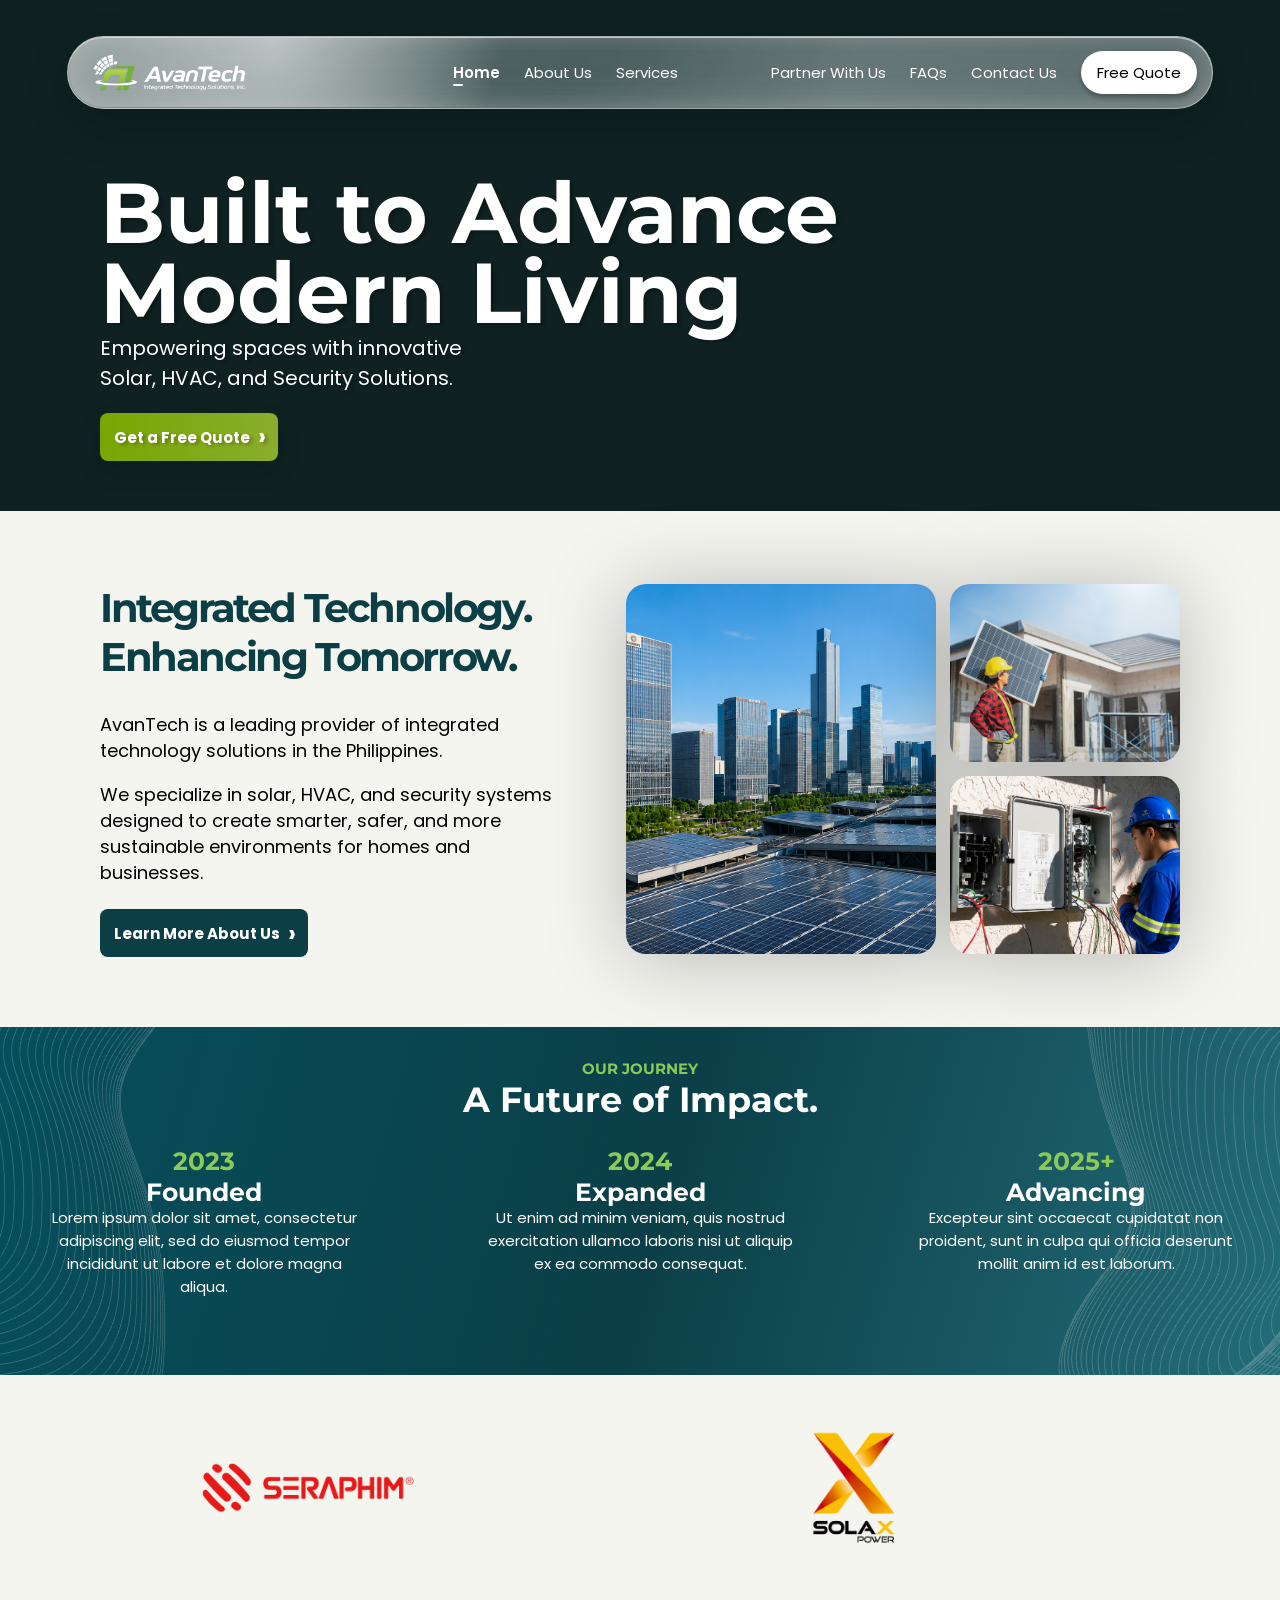
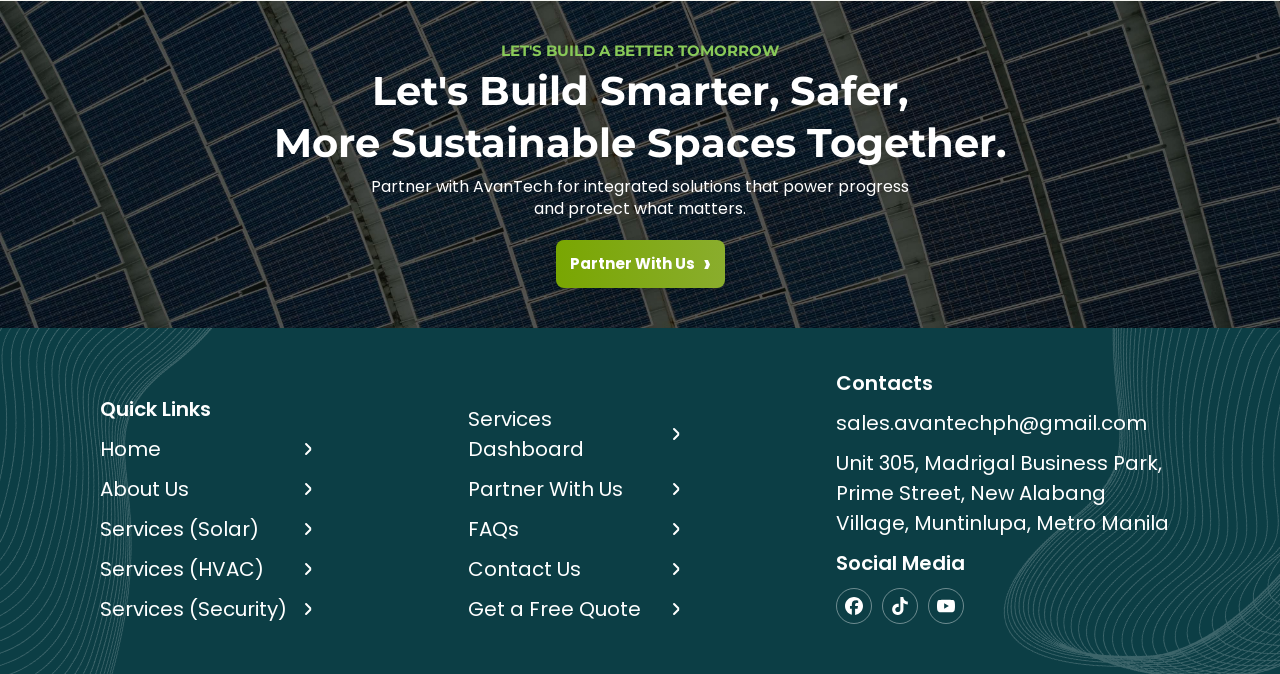
==== index.html @ c04d3a52 "Match Figma styling and add glass navbar" ====
<!doctype html>
<html lang="en">
  <head>
    <meta charset="UTF-8" />
    <meta name="viewport" content="width=device-width, initial-scale=1.0" />
    <title>AvanTech</title>
    <link rel="preconnect" href="https://fonts.googleapis.com" />
    <link rel="preconnect" href="https://fonts.gstatic.com" crossorigin />
    <link
      href="https://fonts.googleapis.com/css2?family=Montserrat:wght@700&family=Poppins:wght@400;600&display=swap"
      rel="stylesheet"
    />
    <link rel="stylesheet" href="styles.css" />
  </head>
  <body>
    <main class="page-shell">
      <section class="hero" id="home">
        <nav class="navbar" aria-label="Primary navigation">
          <a class="brand" href="#home" aria-label="AvanTech home">
            <img src="assets/brand/avantech-horizontal-white.png" alt="AvanTech Integrated Technology Solutions, Inc." />
          </a>
          <input class="nav-toggle" type="checkbox" id="nav-toggle" aria-label="Toggle navigation menu" />
          <label class="hamburger" for="nav-toggle" aria-hidden="true">
            <span></span>
            <span></span>
            <span></span>
          </label>
          <div class="nav-menu" id="primary-menu">
            <div class="nav-links nav-center">
              <a class="active" href="#home">Home</a>
              <a href="about.html">About Us</a>
              <a href="services.html">Services</a>
            </div>
            <div class="nav-links nav-right">
              <a href="partner.html">Partner With Us</a>
              <a href="#faqs">FAQs</a>
              <a href="contact.html">Contact Us</a>
              <a class="contact-pill" href="#quote">Free Quote</a>
            </div>
          </div>
        </nav>

        <div class="hero-content">
          <h1>Built to Advance<br />Modern Living</h1>
          <p>Empowering spaces with innovative<br />Solar, HVAC, and Security Solutions.</p>
          <a class="button" href="#quote">Get a Free Quote <span aria-hidden="true">›</span></a>
        </div>
      </section>

      <section class="about" id="about">
        <div class="about-copy">
          <h2>Integrated Technology.<br />Enhancing Tomorrow.</h2>
          <p>
            AvanTech is a leading provider of integrated technology solutions in the Philippines.
          </p>
          <p>
            We specialize in solar, HVAC, and security systems designed to create smarter, safer,
            and more sustainable environments for homes and businesses.
          </p>
          <a class="button" href="#about">Learn More About Us <span aria-hidden="true">›</span></a>
        </div>

        <div class="photo-grid" aria-label="AvanTech project imagery">
          <div class="photo photo-large"></div>
          <div class="photo photo-office"></div>
          <div class="photo photo-install"></div>
        </div>
      </section>

      <section class="journey" id="services">
        <div class="wave wave-left"></div>
        <div class="wave wave-right"></div>
        <p class="eyebrow">OUR JOURNEY</p>
        <h2>A Future of Impact.</h2>
        <div class="timeline">
          <article>
            <span class="year">2023</span>
            <h3>Founded</h3>
            <p>Lorem ipsum dolor sit amet, consectetur adipiscing elit, sed do eiusmod tempor incididunt ut labore et dolore magna aliqua.</p>
          </article>
          <article>
            <span class="year">2024</span>
            <h3>Expanded</h3>
            <p>Ut enim ad minim veniam, quis nostrud exercitation ullamco laboris nisi ut aliquip ex ea commodo consequat.</p>
          </article>
          <article>
            <span class="year">2025+</span>
            <h3>Advancing</h3>
            <p>Excepteur sint occaecat cupidatat non proident, sunt in culpa qui officia deserunt mollit anim id est laborum.</p>
          </article>
        </div>
      </section>

      <section class="partners" aria-label="Partnered products">
        <div class="partner-track">
          <span><img src="assets/partners/seraphim.png" alt="SERAPHIM" /></span>
          <span><img src="assets/partners/solax.png" alt="SolaX Power" /></span>
          <span><img src="assets/partners/deye.png" alt="Deye" /></span>
          <span><img src="assets/partners/sunova.png" alt="Sunova Solar" /></span>
          <span><img src="assets/partners/solis.png" alt="Solis" /></span>
          <span><img src="assets/partners/sunpro.png" alt="SunPro" /></span>
          <span><img src="assets/partners/huawei.png" alt="Huawei" /></span>
          <span><img src="assets/partners/ja-solar.png" alt="JA Solar" /></span>
          <span><img src="assets/partners/trina.png" alt="Trina Solar" /></span>
          <span><img src="assets/partners/luxpowertek.png" alt="LuxPowerTek" /></span>
          <span><img src="assets/partners/seraphim.png" alt="" /></span>
          <span><img src="assets/partners/solax.png" alt="" /></span>
          <span><img src="assets/partners/deye.png" alt="" /></span>
          <span><img src="assets/partners/sunova.png" alt="" /></span>
          <span><img src="assets/partners/solis.png" alt="" /></span>
          <span><img src="assets/partners/sunpro.png" alt="" /></span>
          <span><img src="assets/partners/huawei.png" alt="" /></span>
          <span><img src="assets/partners/ja-solar.png" alt="" /></span>
          <span><img src="assets/partners/trina.png" alt="" /></span>
          <span><img src="assets/partners/luxpowertek.png" alt="" /></span>
        </div>
      </section>

      <section class="cta" id="partner">
        <p class="eyebrow">LET'S BUILD A BETTER TOMORROW</p>
        <h2>Let's Build Smarter, Safer,<br />More Sustainable Spaces Together.</h2>
        <p>Partner with AvanTech for integrated solutions that power progress and protect what matters.</p>
        <a class="button" href="contact.html">Partner With Us <span aria-hidden="true">›</span></a>
      </section>

      <footer class="footer home-footer" id="contact">
        <div class="footer-wave footer-wave-left"></div>
        <div class="footer-wave footer-wave-right"></div>
        <section class="footer-solutions" aria-label="Complete integrated solutions">
          <h2>Complete Integrated Solutions</h2>
          <div class="footer-solutions-grid">
            <article>
              <h3>Solar Solutions</h3>
              <p>High-performance solar panels, inverters, and systems for residential, commercial, and industrial applications.</p>
              <a href="solar-solutions.html">View More <span aria-hidden="true">›</span></a>
            </article>
            <article>
              <h3>HVAC Solutions</h3>
              <p>Energy-efficient heating, ventilation, and air conditioning systems tailored for comfort, quality, and optimal performance.</p>
              <a href="services.html#hvac">View More <span aria-hidden="true">›</span></a>
            </article>
            <article>
              <h3>Security Solutions</h3>
              <p>Advanced security systems including CCTV, access control, alarm systems, and integrated monitoring solutions.</p>
              <a href="services.html#security">View More <span aria-hidden="true">›</span></a>
            </article>
          </div>
        </section>
        <div class="footer-inner">
          <div>
            <h2>Quick Links</h2>
            <a class="footer-link" href="#home"><span class="footer-link-text">Home</span><span class="footer-arrow" aria-hidden="true"></span></a>
            <a class="footer-link" href="about.html"><span class="footer-link-text">About Us</span><span class="footer-arrow" aria-hidden="true"></span></a>
            <a class="footer-link" href="solar-solutions.html"><span class="footer-link-text">Services (Solar)</span><span class="footer-arrow" aria-hidden="true"></span></a>
            <a class="footer-link" href="services.html#hvac"><span class="footer-link-text">Services (HVAC)</span><span class="footer-arrow" aria-hidden="true"></span></a>
            <a class="footer-link" href="services.html#security"><span class="footer-link-text">Services (Security)</span><span class="footer-arrow" aria-hidden="true"></span></a>
          </div>
          <div>
            <h2 class="sr-only">More Links</h2>
            <a class="footer-link" href="services.html"><span class="footer-link-text">Services Dashboard</span><span class="footer-arrow" aria-hidden="true"></span></a>
            <a class="footer-link" href="partner.html"><span class="footer-link-text">Partner With Us</span><span class="footer-arrow" aria-hidden="true"></span></a>
            <a class="footer-link" href="#faqs"><span class="footer-link-text">FAQs</span><span class="footer-arrow" aria-hidden="true"></span></a>
            <a class="footer-link" href="contact.html"><span class="footer-link-text">Contact Us</span><span class="footer-arrow" aria-hidden="true"></span></a>
            <a class="footer-link" href="#quote"><span class="footer-link-text">Get a Free Quote</span><span class="footer-arrow" aria-hidden="true"></span></a>
          </div>
          <div>
            <h2>Contacts</h2>
            <p class="contact-line">
              <span class="contact-icon mail-icon" aria-hidden="true"></span>
              <span>sales.avantechph@gmail.com</span>
            </p>
            <p class="contact-line">
              <span class="contact-icon location-icon" aria-hidden="true"></span>
              <span>Unit 305, Madrigal Business Park, Prime Street, New Alabang Village, Muntinlupa, Metro Manila</span>
            </p>
            <h3>Social Media</h3>
            <div class="socials" aria-label="Social media links">
              <a class="social facebook" href="#" aria-label="Facebook"></a>
              <a class="social tiktok" href="#" aria-label="TikTok"></a>
              <a class="social youtube" href="#" aria-label="YouTube"></a>
            </div>
          </div>
        </div>
      </footer>
    </main>
  </body>
</html>
---- styles.css ----
:root {
  --paper: #f5f5f0;
  --ink: #020000;
  --teal: #0c3e45;
  --teal-bright: #064f5c;
  --green: #89ca58;
  --button-a: #79a602;
  --button-b: #8aad2d;
  --white: #ffffff;
  --placeholder-light: linear-gradient(135deg, #eef0ea 0%, #d9e1db 48%, #f8f8f4 100%);
  --placeholder-mid: linear-gradient(135deg, #dbe7e2 0%, #b9cec9 48%, #eff2ec 100%);
  --placeholder-dark: linear-gradient(135deg, #0c3e45 0%, #13616b 50%, #e9eee8 100%);
  --hero-image: url("assets/figma-reference/hero-city.png");
  --services-hero-image: url("assets/generated/tech-hero-panels.png");
  --building-image: url("assets/figma-reference/about-solar-city.png");
  --office-image: url("assets/figma-reference/about-installer.png");
  --install-image: url("assets/figma-reference/about-panel-tech.png");
  --cta-image: url("assets/figma-reference/cta-solar-panels.png");
  --solar-image: url("assets/photos/solar/commercial-rooftop-solar.jpg");
  --hvac-image: url("assets/photos/hvac/industrial-rooftop-hvac.jpg");
  --security-image: url("assets/generated/security-control-room.png");
  --inverter-image: url("assets/generated/solar-inverter-wall.png");
  --business-image: url("assets/photos/buildings/blue-business-towers.jpg");
  --support-image: url("assets/generated/smart-building-control.png");
  --contact-hero-image: url("assets/photos/contact/contact-keyboard-wide.jpg");
  --about-hero-image: url("assets/figma-reference/about-hero-solar-field.png");
  --about-who-image: url("assets/figma-reference/about-desk.png");
  --about-mission-image: url("assets/figma-reference/about-mission-tech.png");
  --about-vision-image: url("assets/figma-reference/about-vision-wind.png");
}

* {
  box-sizing: border-box;
}

html {
  scroll-behavior: smooth;
}

body {
  margin: 0;
  background: var(--paper);
  color: var(--ink);
  font-family: "Poppins", sans-serif;
}

a {
  color: inherit;
  text-decoration: none;
}

.page-shell {
  width: 100%;
  max-width: none;
  margin: 0 auto;
  overflow: hidden;
  background: var(--paper);
  border: 0;
}

.hero,
.about-page-hero,
.services-showcase-hero,
.journey,
.legacy-section,
.solutions-section,
.service-process,
.footer {
  width: 100%;
}

.hero {
  position: relative;
  min-height: 511px;
  padding: 173px 40px 50px 100px;
  color: var(--white);
  overflow: hidden;
  background: #173233 var(--hero-image) center / cover;
}

.hero::after {
  content: "";
  position: absolute;
  inset: 0;
  z-index: 0;
  background: rgb(0 0 0 / 0.35);
  pointer-events: none;
}

.navbar {
  position: absolute;
  z-index: 5;
  top: 36px;
  left: clamp(14px, 5.208vw, 75px);
  right: clamp(14px, 5.208vw, 75px);
  height: 73px;
  display: flex;
  align-items: center;
  justify-content: flex-start;
  gap: clamp(24px, 11.667vw, 168px);
  padding: 15px;
  overflow: hidden;
  border: 1px solid rgb(255 255 255 / 0.5);
  border-radius: 54px;
  background:
    linear-gradient(135deg, rgb(255 255 255 / 0.36), rgb(255 255 255 / 0.1) 46%, rgb(255 255 255 / 0.22)),
    rgb(255 255 255 / 0.16);
  box-shadow:
    inset 0 1px 0 rgb(255 255 255 / 0.64),
    inset 0 -16px 28px rgb(255 255 255 / 0.08),
    0 16px 45px rgb(0 0 0 / 0.16);
  backdrop-filter: blur(22px) saturate(1.55);
  -webkit-backdrop-filter: blur(22px) saturate(1.55);
}

.navbar::before,
.navbar::after {
  content: "";
  position: absolute;
  pointer-events: none;
}

.navbar::before {
  inset: 1px;
  border-radius: inherit;
  background:
    radial-gradient(circle at 18% 8%, rgb(255 255 255 / 0.5), transparent 24%),
    linear-gradient(110deg, rgb(255 255 255 / 0.18), transparent 38%, rgb(255 255 255 / 0.14) 68%, transparent);
  mix-blend-mode: screen;
}

.navbar::after {
  inset: 0;
  border-radius: inherit;
  box-shadow:
    inset 10px 0 18px rgb(255 255 255 / 0.12),
    inset -10px 0 18px rgb(255 255 255 / 0.1);
}

.brand {
  position: relative;
  z-index: 1;
  display: inline-flex;
  align-items: center;
  justify-content: flex-end;
  flex: 0 0 auto;
  width: 173px;
  height: 43px;
  overflow: hidden;
}

.brand img {
  display: block;
  width: 173px;
  height: 43px;
  object-fit: cover;
  object-position: center;
}

.nav-menu {
  position: relative;
  z-index: 1;
  display: flex;
  flex: 1 1 auto;
  min-width: 0;
  align-items: center;
  gap: clamp(24px, 11.667vw, 168px);
}

.nav-links {
  display: flex;
  align-items: center;
  gap: 24px;
  font-size: 15px;
  color: var(--white);
}

.nav-center {
  flex: 1 1 0;
  justify-content: center;
  min-width: 0;
}

.nav-right {
  flex: 1 1 0;
  justify-content: flex-end;
  min-width: 0;
}

.nav-links a {
  position: relative;
  line-height: 1;
  white-space: nowrap;
}

.nav-links a:not(.contact-pill) {
  padding-block: 8px;
}

.nav-links .active {
  font-weight: 600;
}

.nav-links .active::after {
  content: "";
  position: absolute;
  left: 0;
  bottom: 2px;
  width: 10px;
  height: 2px;
  border-radius: 999px;
  background: var(--white);
}

.contact-pill {
  display: inline-flex;
  align-items: center;
  justify-content: center;
  min-height: 43px;
  padding: 10px 16px;
  border-radius: 22px;
  background: var(--white);
  color: #020000;
  box-shadow: 0 4px 4px rgb(0 0 0 / 0.25);
}

.nav-toggle,
.hamburger {
  display: none;
}

.hero-content {
  position: relative;
  z-index: 1;
  max-width: 1300px;
  text-shadow: 2.5px 1.7px 3.4px rgb(0 0 0 / 0.25);
}

h1,
h2,
h3,
.year {
  margin: 0;
  font-family: "Montserrat", sans-serif;
  font-weight: 700;
  letter-spacing: 0;
}

.hero h1 {
  max-width: 950px;
  font-family: "Montserrat", sans-serif;
  font-size: 85px;
  font-weight: 700;
  line-height: 0.94;
}

.hero p {
  margin: 0 0 20px;
  font-family: "Poppins", sans-serif;
  font-size: 20px;
  line-height: 1.5;
}

.button {
  display: inline-flex;
  align-items: center;
  justify-content: center;
  gap: 8px;
  min-height: 48px;
  padding: 9px 12px 8px 14px;
  border-radius: 8px;
  background: linear-gradient(90deg, var(--button-a), var(--button-b));
  color: var(--white);
  font-family: "Poppins", sans-serif;
  font-size: 15px;
  font-weight: 700;
  box-shadow: 0 10px 24px rgb(0 0 0 / 0.12);
}

.button span {
  font-size: 24px;
  line-height: 1;
}

.about {
  display: grid;
  grid-template-columns: minmax(400px, 475px) minmax(0, 1fr);
  justify-content: stretch;
  align-items: center;
  gap: clamp(32px, 4vw, 72px);
  padding: 70px 100px;
}

.about-copy {
  padding-top: 3px;
}

.about h2 {
  margin-bottom: 30px;
  color: var(--teal);
  font-family: "Montserrat", sans-serif;
  font-size: 40px;
  letter-spacing: -2.4px;
  line-height: 1.22;
}

.about p {
  max-width: 475px;
  margin: 0 0 18px;
  font-size: 18px;
  line-height: 1.45;
}

.about .button {
  margin-top: 5px;
  background: var(--teal);
  box-shadow: none;
}

.photo-grid {
  display: grid;
  width: 100%;
  max-width: none;
  min-width: 349px;
  height: clamp(370px, 27vw, 500px);
  grid-template-columns: minmax(0, 1.35fr) minmax(0, 1fr);
  grid-template-rows: repeat(2, minmax(0, 1fr));
  gap: 14px;
  justify-self: stretch;
}

.photo {
  position: relative;
  min-width: 0;
  overflow: hidden;
  border-radius: 20px;
  box-shadow: 0 4px 80px rgb(0 0 0 / 0.25);
  background-color: #30524e;
}

.photo::before {
  content: none;
}

.photo::after {
  content: none;
}

.photo span {
  display: none;
}

.photo-large {
  grid-row: 1 / span 2;
  background: var(--building-image) center / cover;
}

.photo-office {
  background: var(--office-image) center / cover;
}

.photo-install {
  background: var(--install-image) center / cover;
}

.journey {
  position: relative;
  min-height: 347px;
  padding: 32px 20px 77px;
  overflow: hidden;
  color: var(--white);
  text-align: center;
  background: linear-gradient(106deg, #064f5c, #0b3f47 51%, #236c78);
}

.wave,
.footer-wave {
  position: absolute;
  width: 520px;
  height: 520px;
  pointer-events: none;
}

.wave {
  width: 560px;
  height: 440px;
  background: url("assets/patterns/wavy-line-large.png") center / contain no-repeat;
  filter: brightness(0) invert(1);
  opacity: 0.2;
}

.footer-wave {
  width: 560px;
  height: 440px;
  background: url("assets/patterns/wavy-line-large.png") center / contain no-repeat;
  filter: brightness(0) invert(1);
  opacity: 0.2;
}

.wave-left {
  left: -305px;
  top: -82px;
  transform: rotate(108deg) scale(1.12);
}

.wave-right {
  right: -285px;
  top: -108px;
  transform: rotate(-72deg) scale(1.18);
}

.eyebrow {
  margin: 0;
  color: var(--green);
  font-family: "Montserrat", sans-serif;
  font-size: 15px;
  font-weight: 700;
}

.journey h2,
.cta h2 {
  font-size: 35px;
  line-height: 1.23;
}

.timeline {
  position: relative;
  z-index: 1;
  display: grid;
  grid-template-columns: repeat(3, minmax(0, 1fr));
  gap: 68px;
  max-width: 1376px;
  margin: 25px auto 0;
  text-align: center;
}

.timeline article {
  position: relative;
  max-width: 320px;
  justify-self: center;
}

.year {
  color: var(--green);
  font-size: 25px;
  line-height: 1.2;
}

.timeline h3 {
  font-size: 25px;
  line-height: 1.2;
}

.timeline p {
  margin: 0;
  font-size: 15px;
  line-height: 1.52;
}

.partners {
  --partner-distance: 5880px;
  height: 226px;
  display: flex;
  align-items: center;
  justify-content: flex-start;
  overflow: hidden;
}

.partner-track {
  display: flex;
  align-items: center;
  gap: 42px;
  padding-left: 56px;
  min-width: max-content;
  animation: slide-partners 28s linear infinite;
}

.partner-track span {
  display: grid;
  width: 504px;
  height: 132px;
  place-items: center;
  overflow: visible;
}

.partner-track img {
  display: block;
  max-width: 100%;
  max-height: 130px;
  object-fit: contain;
  transform: scale(2);
  transform-origin: center;
}

.partner-footer-banner {
  position: relative;
  display: grid;
  grid-template-columns: minmax(0, 1.05fr) minmax(280px, 0.72fr);
  min-height: 198px;
  margin-bottom: 34px;
  padding: 50px 40px 38px 56px;
  overflow: hidden;
  color: var(--white);
  background:
    linear-gradient(180deg, rgb(21 61 69 / 0.72), rgb(15 58 66 / 0.72)),
    linear-gradient(90deg, rgb(117 138 148 / 0.52), rgb(77 96 109 / 0.52) 48%, rgb(40 58 70 / 0.52)),
    radial-gradient(circle at 48% 42%, rgb(255 255 255 / 0.1), transparent 30%),
    linear-gradient(180deg, #5f7681 0%, #3f5562 60%, #24323d 100%);
}

.partner-footer-banner::before {
  content: "";
  position: absolute;
  inset: 0;
  background:
    linear-gradient(180deg, rgb(255 255 255 / 0.06), transparent 28%),
    linear-gradient(0deg, transparent 0 72%, rgb(0 0 0 / 0.08) 72% 100%),
    radial-gradient(circle at 22% 92%, rgb(87 126 71 / 0.2), transparent 16%),
    radial-gradient(circle at 58% 72%, rgb(255 255 255 / 0.08), transparent 18%),
    linear-gradient(180deg, transparent 0 46%, rgb(255 255 255 / 0.05) 46% 47%, transparent 47% 100%);
  pointer-events: none;
}

.partner-footer-banner-copy {
  position: relative;
  z-index: 1;
}

.partner-footer-banner h2 {
  max-width: 430px;
  font-size: 42px;
  line-height: 1.08;
}

.partner-footer-banner p {
  position: relative;
  z-index: 1;
  align-self: start;
  justify-self: end;
  max-width: 375px;
  margin: 0;
  padding-top: 4px;
  color: rgb(255 255 255 / 0.92);
  font-size: 16px;
  line-height: 1.35;
  text-align: left;
}

.partner-footer .footer-inner {
  position: relative;
  z-index: 1;
  align-items: end;
}

@keyframes slide-partners {
  from {
    transform: translateX(0);
  }

  to {
    transform: translateX(calc(-1 * var(--partner-distance)));
  }
}

.cta {
  min-height: 308px;
  display: flex;
  flex-direction: column;
  align-items: center;
  justify-content: center;
  padding: 40px;
  color: var(--white);
  text-align: center;
  background:
    linear-gradient(rgb(0 0 0 / 0.62), rgb(0 0 0 / 0.62)),
    var(--cta-image) center / cover;
}

.cta > * {
  align-self: center;
  width: min(100%, 900px);
  margin-right: auto;
  margin-left: auto;
  text-align: center;
}

.cta .eyebrow {
  width: auto;
}

.cta h2 {
  margin-top: 5px;
  margin-bottom: 0;
  max-width: 850px;
  color: var(--white);
  font-size: 40px;
  line-height: 1.28;
}

.cta p:not(.eyebrow) {
  max-width: 560px;
  margin: 8px 0 20px;
  color: var(--white);
  font-size: 16px;
  line-height: 1.38;
}

.cta .button {
  width: auto;
  min-width: 165px;
  min-height: 48px;
  padding: 9px 14px;
  border-radius: 8px;
  font-size: 15px;
}

.about-page-hero {
  position: relative;
  min-height: 610px;
  padding: 310px 100px 90px;
  overflow: hidden;
  color: var(--white);
  background:
    linear-gradient(rgb(0 0 0 / 0.42), rgb(0 0 0 / 0.42)),
    var(--about-hero-image) center / cover;
}

.about-page-hero::before {
  content: none;
  position: absolute;
  inset: 0;
  background:
    radial-gradient(circle at 78% 28%, rgb(255 255 255 / 0.14), transparent 18%),
    linear-gradient(14deg, transparent 0 42%, rgb(14 62 69 / 0.28) 42% 46%, transparent 46% 100%);
  opacity: 0.9;
}

.about-page-hero-content {
  position: relative;
  z-index: 1;
  text-shadow: 2px 2px 4px rgb(0 0 0 / 0.22);
}

.about-page-hero h1 {
  max-width: 770px;
  font-size: 78px;
  line-height: 0.98;
}

.about-page-hero p {
  max-width: 590px;
  margin: 13px 0 0;
  font-size: 18px;
  line-height: 1.48;
}

.who-section {
  position: relative;
  display: block;
  min-height: 398px;
  padding: 70px 100px 64px;
  overflow: hidden;
  background: var(--paper);
}

.who-copy {
  position: relative;
  z-index: 1;
  max-width: 560px;
}

.who-copy h2,
.mv-copy h2 {
  margin-bottom: 18px;
  color: var(--teal);
  font-size: 40px;
  line-height: 1.15;
}

.who-copy p,
.mv-copy p {
  margin: 0;
  font-size: 15px;
  line-height: 1.5;
}

.about-placeholder {
  width: 100%;
  min-height: 240px;
  overflow: hidden;
  background-position: center;
  background-size: cover;
}

.about-office-placeholder {
  position: absolute;
  inset: 0 0 0 auto;
  width: min(66vw, 990px);
  min-height: 0;
  background:
    linear-gradient(90deg, var(--paper) 0%, rgb(245 245 240 / 0.96) 12%, rgb(245 245 240 / 0) 38%, rgb(245 245 240 / 0) 76%, var(--paper) 100%),
    var(--about-who-image) center right / cover no-repeat;
  pointer-events: none;
}

.mission-image {
  background:
    var(--about-mission-image) center / cover;
}

.vision-image {
  background:
    var(--about-vision-image) center / cover;
}

.legacy-section,
.solutions-section {
  position: relative;
  overflow: hidden;
  color: var(--white);
  background: var(--teal);
}

.legacy-section {
  display: grid;
  min-height: 326px;
  grid-template-columns: minmax(260px, 0.34fr) minmax(0, 1fr);
  gap: 44px;
  padding: 82px 100px 64px;
}

.legacy-section h2 {
  position: relative;
  z-index: 1;
  align-self: start;
  font-size: 33px;
  line-height: 1.22;
}

.legacy-items {
  position: relative;
  z-index: 1;
  display: grid;
  grid-template-columns: repeat(3, minmax(0, 1fr));
  align-items: start;
  gap: 64px;
}

.legacy-items article {
  display: flex;
  min-width: 0;
  flex-direction: column;
  align-items: flex-start;
}

.legacy-mark {
  display: none;
  width: 96px;
  height: 96px;
  margin: 0 auto 25px;
  place-items: center;
  overflow: hidden;
  border-radius: 50%;
  background: #eef0eb;
}

.legacy-mark-hpb {
  position: relative;
  border: 9px solid #f6f6f0;
  background: #8e8d7f;
  box-shadow: inset 0 0 0 8px #d33535;
}

.legacy-mark-hpb::before {
  content: "";
  width: 49px;
  height: 49px;
  border: 10px solid #ffffff;
  border-right-color: transparent;
  border-bottom-color: transparent;
  transform: rotate(-45deg);
}

.legacy-mark-green {
  background: var(--green);
}

.legacy-mark-avantech img {
  width: 94px;
  height: 94px;
  object-fit: cover;
  object-position: left center;
}

.legacy-items span {
  color: var(--green);
  font-family: "Montserrat", sans-serif;
  font-size: 25px;
  font-weight: 700;
  line-height: 1.1;
}

.legacy-items h3 {
  font-size: 24px;
  line-height: 1.1;
}

.legacy-items p,
.solution-cards p {
  margin: 4px 0 0;
  font-size: 15px;
  line-height: 1.42;
}

/* Services page */
.services-hero {
  position: relative;
  min-height: 620px;
  overflow: hidden;
  padding: 215px 100px 80px;
  color: var(--white);
  background:
    linear-gradient(90deg, rgb(3 35 40 / 0.94), rgb(5 63 71 / 0.76) 54%, rgb(91 139 75 / 0.42)),
    var(--services-hero-image) center / cover;
}

.services-hero::after {
  content: "";
  position: absolute;
  right: -150px;
  bottom: -280px;
  width: 650px;
  height: 650px;
  border: 1px solid rgb(255 255 255 / 0.12);
  border-radius: 50%;
  box-shadow: 0 0 0 70px rgb(255 255 255 / 0.035), 0 0 0 140px rgb(255 255 255 / 0.025);
}

.services-hero-content {
  position: relative;
  z-index: 1;
  max-width: 930px;
}

.services-hero h1 {
  margin-top: 8px;
  font-size: clamp(58px, 6vw, 86px);
  line-height: 0.98;
}

.services-hero-content > p:not(.eyebrow) {
  max-width: 620px;
  margin: 22px 0 26px;
  font-size: 19px;
  line-height: 1.55;
}

.services-intro {
  display: grid;
  grid-template-columns: 190px minmax(320px, 1fr) minmax(320px, 0.9fr);
  gap: 42px;
  align-items: start;
  padding: 84px 100px;
}

.services-intro h2 {
  color: var(--teal);
  font-size: 44px;
  line-height: 1.1;
}

.services-intro > p:last-child {
  margin: 4px 0 0;
  font-size: 17px;
  line-height: 1.65;
}

.service-detail {
  display: grid;
  grid-template-columns: minmax(0, 1.05fr) minmax(420px, 0.95fr);
  min-height: 610px;
  background: #fff;
}

.service-detail-reverse .service-media {
  order: 2;
}

.service-detail-reverse .service-copy {
  order: 1;
  background: #eef2eb;
}

.service-media {
  position: relative;
  display: grid;
  min-height: 610px;
  place-items: center;
  overflow: hidden;
  background:
    linear-gradient(135deg, rgb(12 62 69 / 0.44), rgb(6 79 92 / 0.12)),
    var(--solar-image) center / cover;
}

.service-media::after {
  content: "";
  position: absolute;
  inset: 24px;
  border: 1px solid rgb(255 255 255 / 0.24);
  border-radius: 24px;
}

.service-media span {
  display: none;
}

.service-media-hvac {
  background:
    linear-gradient(135deg, rgb(15 49 54 / 0.44), rgb(97 128 120 / 0.12)),
    var(--hvac-image) center / cover;
}

.service-media-security {
  background:
    linear-gradient(135deg, rgb(6 45 53 / 0.52), rgb(93 135 68 / 0.18)),
    var(--security-image) center / cover;
}

.service-copy {
  position: relative;
  display: flex;
  flex-direction: column;
  justify-content: center;
  padding: 74px clamp(48px, 6.9vw, 100px);
  background: var(--paper);
}

.service-number {
  position: absolute;
  top: 42px;
  right: 55px;
  color: rgb(12 62 69 / 0.08);
  font-family: "Montserrat", sans-serif;
  font-size: 104px;
  font-weight: 700;
  line-height: 1;
}

.service-copy h2 {
  margin: 6px 0 18px;
  color: var(--teal);
  font-size: 46px;
  line-height: 1.08;
}

.service-copy > p:not(.eyebrow) {
  margin: 0;
  font-size: 16px;
  line-height: 1.62;
}

.service-features {
  display: grid;
  gap: 10px;
  margin: 24px 0 30px;
  padding: 0;
  list-style: none;
}

.service-features li {
  position: relative;
  padding-left: 25px;
  font-size: 15px;
  line-height: 1.45;
}

.service-features li::before {
  content: "";
  position: absolute;
  top: 7px;
  left: 0;
  width: 10px;
  height: 10px;
  border-radius: 50%;
  background: var(--green);
  box-shadow: 0 0 0 4px rgb(137 202 88 / 0.18);
}

.service-copy .button {
  align-self: flex-start;
}

.service-process {
  position: relative;
  overflow: hidden;
  padding: 72px 100px 84px;
  color: var(--white);
  text-align: center;
  background: var(--teal);
}

.service-process h2,
.services-cta h2 {
  position: relative;
  z-index: 1;
  margin: 5px 0 40px;
  font-size: 40px;
  line-height: 1.16;
}

.process-grid {
  position: relative;
  z-index: 1;
  display: grid;
  grid-template-columns: repeat(4, minmax(0, 1fr));
  gap: 28px;
  max-width: 1240px;
  margin: 0 auto;
}

.process-grid article {
  min-height: 210px;
  padding: 30px 24px;
  border: 1px solid rgb(255 255 255 / 0.17);
  border-radius: 20px;
  background: rgb(255 255 255 / 0.06);
  backdrop-filter: blur(10px);
}

.process-grid span {
  color: var(--green);
  font-family: "Montserrat", sans-serif;
  font-size: 18px;
  font-weight: 700;
}

.process-grid h3 {
  margin-top: 16px;
  font-size: 23px;
}

.process-grid p {
  margin: 10px 0 0;
  font-size: 14px;
  line-height: 1.55;
}

.services-cta {
  padding: 78px 32px;
  color: var(--teal);
  text-align: center;
  background: var(--paper);
}

.services-cta h2 {
  margin-bottom: 10px;
}

.services-cta > p:not(.eyebrow) {
  margin: 0 0 24px;
  font-size: 16px;
}

/* Compact services dashboard from the approved reference */
.services-showcase-hero {
  position: relative;
  min-height: 720px;
  overflow: hidden;
  padding: 305px 100px 70px;
  color: var(--white);
  background:
    linear-gradient(90deg, rgb(0 0 0 / 0.52), rgb(0 0 0 / 0.2)),
    var(--services-hero-image) center / cover;
}

.services-showcase-copy {
  position: relative;
  z-index: 1;
  max-width: 840px;
  text-shadow: 1px 2px 5px rgb(0 0 0 / 0.32);
}

.services-showcase-copy h1 {
  font-size: clamp(58px, 5.5vw, 80px);
  line-height: 1.16;
}

.services-showcase-copy p {
  margin: 10px 0 0;
  font-size: 18px;
  line-height: 1.45;
}

.service-cards-section {
  display: grid;
  grid-template-columns: repeat(3, minmax(0, 1fr));
  gap: 22px;
  padding: 40px 100px 46px;
  background: var(--paper);
}

.service-card {
  min-width: 0;
}

.service-card-media {
  display: grid;
  width: 100%;
  aspect-ratio: 1.52;
  place-items: center;
  overflow: hidden;
  border-radius: 18px;
  background-position: center;
  background-size: cover;
}

.service-card-media span {
  display: none;
}

.card-solar {
  background-image: linear-gradient(rgb(4 45 50 / 0.12), rgb(4 45 50 / 0.12)), var(--solar-image);
}

.card-hvac {
  background:
    linear-gradient(145deg, rgb(83 109 112 / 0.18), rgb(8 59 65 / 0.38)),
    var(--hvac-image) center / cover;
}

.card-security {
  background:
    linear-gradient(145deg, rgb(86 116 106 / 0.22), rgb(23 63 71 / 0.44)),
    var(--security-image) center / cover;
}

.service-card h2 {
  margin: 14px 0 5px;
  color: var(--teal);
  font-size: 23px;
  line-height: 1.2;
}

.service-card p {
  min-height: 92px;
  margin: 0;
  color: #535353;
  font-size: 14px;
  line-height: 1.55;
}

.service-card > a {
  display: inline-flex;
  align-items: center;
  gap: 8px;
  margin-top: 6px;
  color: var(--teal);
  font-size: 13px;
  font-weight: 600;
}

.service-card > a span {
  font-size: 21px;
  line-height: 1;
}

.services-footer {
  min-height: 292px;
  padding-top: 42px;
  padding-bottom: 38px;
}

/* Solar solutions page */
.solar-page {
  background: var(--paper);
}

.solar-hero {
  position: relative;
  min-height: 430px;
  overflow: hidden;
  padding: 90px 96px 52px;
  color: var(--white);
  background:
    linear-gradient(90deg, rgb(0 0 0 / 0.68), rgb(0 0 0 / 0.34) 48%, rgb(0 0 0 / 0.12)),
    var(--placeholder-dark) center 46% / cover;
}

.back-link {
  position: relative;
  z-index: 1;
  display: inline-flex;
  margin-top: 8px;
  color: var(--white);
  font-size: 13px;
}

.solar-hero-copy {
  position: relative;
  z-index: 1;
  max-width: 500px;
  margin-top: 76px;
  text-shadow: 1px 2px 5px rgb(0 0 0 / 0.32);
}

.solar-hero-copy h1 {
  color: var(--white);
  font-size: clamp(38px, 4vw, 52px);
  line-height: 1.07;
}

.solar-hero-copy p {
  max-width: 460px;
  margin: 10px 0 18px;
  color: var(--white);
  font-size: 14px;
  line-height: 1.45;
}

.energy-setup,
.why-solar {
  padding: 42px 96px 0;
  background: var(--paper);
}

.section-heading h2 {
  color: var(--teal);
  font-size: clamp(32px, 3vw, 40px);
  line-height: 1.05;
}

.section-heading p {
  max-width: 760px;
  margin: 4px 0 0;
  font-size: 14px;
  line-height: 1.45;
}

.setup-cards {
  display: grid;
  grid-template-columns: repeat(3, minmax(0, 1fr));
  gap: 18px;
  margin-top: 18px;
}

.setup-card {
  position: relative;
  min-height: 230px;
  display: grid;
  grid-template-rows: 58% 42%;
  overflow: hidden;
  border-radius: 18px;
  background: var(--teal);
  box-shadow: 0 16px 22px rgb(12 62 69 / 0.24);
}

.setup-card::before {
  content: "";
  display: block;
  background: var(--placeholder-mid);
}

.setup-card > div {
  display: flex;
  flex-direction: column;
  justify-content: center;
  padding: 18px 22px 20px;
  color: var(--white);
  background: #075a63;
}

.setup-card h3 {
  color: var(--green);
  font-family: "Poppins", sans-serif;
  font-size: 24px;
  font-weight: 600;
  line-height: 1.05;
}

.setup-card p {
  max-width: 300px;
  margin: 8px 0 0;
  color: var(--white);
  font-size: 16px;
  line-height: 1.25;
}

.setup-grid::before {
  background: linear-gradient(135deg, #e8efe8 0%, #a6c6c3 48%, #f7f7ef 100%);
}

.setup-hybrid::before {
  background: linear-gradient(135deg, #f1efe5 0%, #b7d1c2 50%, #e7ece8 100%);
}

.setup-offgrid::before {
  background: linear-gradient(135deg, #dfe8d1 0%, #9db8a4 50%, #f5f5ec 100%);
}

.why-grid {
  display: grid;
  grid-template-columns: repeat(4, minmax(0, 1fr));
  gap: 28px;
  margin-top: 22px;
  padding-bottom: 46px;
}

.why-grid h3 {
  color: var(--teal);
  font-family: "Poppins", sans-serif;
  font-size: 13px;
  font-weight: 600;
  line-height: 1.2;
}

.why-grid p {
  margin: 5px 0 0;
  font-size: 11px;
  line-height: 1.35;
}

.solar-install-types {
  position: relative;
  display: grid;
  grid-template-columns: minmax(220px, 0.31fr) minmax(0, 0.69fr);
  gap: 34px;
  align-items: center;
  padding: 64px 96px 66px;
  overflow: hidden;
  color: var(--white);
  background: var(--teal);
}

.solar-install-types::before,
.solar-install-types::after {
  content: "";
  position: absolute;
  width: 560px;
  height: 440px;
  background: url("assets/patterns/wavy-line-large.png") center / contain no-repeat;
  filter: brightness(0) invert(1);
  opacity: 0.12;
  pointer-events: none;
}

.solar-install-types::before {
  left: -285px;
  bottom: -135px;
  transform: rotate(115deg);
}

.solar-install-types::after {
  right: -250px;
  top: -120px;
  transform: rotate(-55deg);
}

.solar-install-copy,
.install-gallery {
  position: relative;
  z-index: 1;
}

.solar-install-copy h2 {
  max-width: 260px;
  color: var(--white);
  font-size: clamp(28px, 3vw, 40px);
  line-height: 1.08;
}

.solar-install-copy p {
  max-width: 240px;
  margin: 12px 0 0;
  font-size: 14px;
  line-height: 1.35;
}

.install-gallery {
  display: grid;
  grid-template-columns: repeat(2, minmax(0, 1fr));
  gap: 18px;
}

.install-card {
  position: relative;
  min-height: 210px;
  margin: 0;
  overflow: hidden;
  border-radius: 8px;
  background: var(--placeholder-mid);
}

.install-card::before {
  content: "";
  position: absolute;
  inset: 0;
  background: linear-gradient(180deg, transparent 52%, rgb(0 0 0 / 0.72));
}

.install-card figcaption {
  position: absolute;
  right: 12px;
  bottom: 10px;
  left: 12px;
  color: var(--white);
  font-size: 12px;
  line-height: 1.2;
  text-align: center;
}

.install-deck {
  min-height: 275px;
}

.install-roof {
  background: var(--placeholder-mid);
}

.install-ground {
  background: var(--placeholder-mid);
}

.install-deck {
  background: var(--placeholder-mid);
}

.install-floating {
  background: var(--placeholder-mid);
}

.solar-brand-strip {
  min-height: 122px;
  display: flex;
  align-items: center;
  justify-content: center;
  gap: clamp(38px, 6vw, 86px);
  padding: 32px 24px;
  overflow: hidden;
  background: var(--paper);
  font-family: "Montserrat", sans-serif;
  font-size: clamp(22px, 2.35vw, 34px);
  font-weight: 700;
  white-space: nowrap;
}

.brand-red {
  color: #e5252a;
}

.brand-orange {
  color: #f6a400;
}

.brand-blue {
  color: #0472c9;
}

/* Contact page */
.contact-page {
  background: var(--paper);
}

.contact-hero {
  position: relative;
  min-height: clamp(420px, 31vw, 486px);
  overflow: hidden;
  padding: 40px clamp(64px, 7vw, 100px) 54px;
  color: var(--white);
  background:
    linear-gradient(90deg, rgb(25 33 20 / 0.6), rgb(30 39 24 / 0.32)),
    linear-gradient(180deg, rgb(7 26 28 / 0.1), rgb(7 26 28 / 0.24)),
    var(--contact-hero-image) center 46% / cover;
}

.contact-hero::before {
  content: "";
  position: absolute;
  inset: 0;
  background: linear-gradient(180deg, transparent 0 62%, rgb(245 245 240 / 0.05) 100%);
  pointer-events: none;
}

.contact-hero-content {
  position: relative;
  z-index: 1;
  max-width: 640px;
  padding-top: clamp(118px, 9vw, 142px);
}

.contact-hero h1 {
  max-width: 575px;
  color: var(--white);
  font-size: clamp(42px, 3.9vw, 58px);
  line-height: 1.1;
  text-shadow: 1px 2px 5px rgb(0 0 0 / 0.28);
}

.contact-hero p {
  max-width: 555px;
  margin: 28px 0 0;
  color: var(--white);
  font-size: 18px;
  line-height: 1.42;
}

.contact-info-grid {
  display: grid;
  grid-template-columns: repeat(2, minmax(340px, 500px));
  gap: 42px clamp(42px, 4vw, 72px);
  justify-content: center;
  max-width: 1320px;
  margin: 0 auto;
  padding: 74px 64px 84px;
  background: var(--paper);
}

.contact-info-card {
  display: grid;
  grid-template-columns: 74px minmax(0, 1fr);
  gap: 26px;
  align-items: center;
  min-height: 190px;
  padding: 32px 38px;
  border-radius: 18px;
  background: #ffffff;
  box-shadow: 0 24px 60px rgb(12 62 69 / 0.08);
}

.contact-info-card-wide {
  grid-column: 1 / -1;
  justify-self: center;
  width: min(100%, 500px);
}

.contact-card-icon {
  position: relative;
  display: grid;
  width: 70px;
  height: 70px;
  place-items: center;
  border-radius: 50%;
  background: var(--teal);
  color: var(--white);
  box-shadow: 0 10px 18px rgb(12 62 69 / 0.15);
}

.contact-card-icon::before {
  content: "";
  width: 34px;
  height: 34px;
  background: var(--white);
  mask: var(--contact-icon) center / contain no-repeat;
  -webkit-mask: var(--contact-icon) center / contain no-repeat;
}

.contact-card-phone {
  --contact-icon: url("assets/icons/contact/phone-call.svg");
}

.contact-card-mail {
  --contact-icon: url("assets/icons/contact/email-envelope.svg");
}

.contact-card-clock {
  --contact-icon: url("assets/icons/contact/clock.svg");
}

.contact-info-card h2 {
  color: var(--teal);
  font-size: clamp(24px, 1.9vw, 30px);
  line-height: 1.2;
}

.contact-highlight {
  margin: 14px 0 9px;
  color: var(--teal);
  font-size: 15px;
  font-weight: 600;
  line-height: 1.28;
}

.contact-info-card p {
  margin: 0;
  color: var(--ink);
  font-size: 16px;
  line-height: 1.4;
}

.contact-map-section {
  display: grid;
  grid-template-columns: minmax(320px, 0.43fr) minmax(420px, 0.57fr);
  align-items: stretch;
  background: var(--white);
}

.contact-address-copy {
  display: grid;
  grid-template-columns: auto minmax(0, 1fr);
  gap: 22px;
  align-items: start;
  padding: 92px 42px 78px 92px;
  background: var(--white);
}

.contact-address-icon {
  position: relative;
  display: grid;
  width: 58px;
  height: 58px;
  place-items: center;
  border-radius: 50%;
  background: var(--teal);
}

.contact-address-icon::before {
  content: "";
  width: 30px;
  height: 30px;
  background: var(--white);
  mask: url("assets/icons/contact/map-pin.svg") center / contain no-repeat;
  -webkit-mask: url("assets/icons/contact/map-pin.svg") center / contain no-repeat;
}

.contact-address-copy h2 {
  color: var(--teal);
  font-family: "Poppins", sans-serif;
  font-size: 16px;
  font-weight: 600;
  line-height: 1.45;
}

.contact-address-copy p {
  margin: 32px 0 0;
  color: var(--ink);
  font-size: 15px;
  line-height: 1.45;
}

.contact-map {
  display: block;
  width: 100%;
  min-height: 330px;
  border: 0;
}

/* Partner page */
.partner-hero {
  position: relative;
  min-height: 720px;
  overflow: hidden;
  padding: 46px 100px 78px;
  color: var(--white);
  background:
    linear-gradient(180deg, rgb(13 22 27 / 0.18), rgb(13 22 27 / 0.42)),
    linear-gradient(90deg, rgb(120 136 149 / 0.92), rgb(78 93 106 / 0.92) 45%, rgb(52 66 76 / 0.95)),
    radial-gradient(circle at 28% 30%, rgb(255 255 255 / 0.1), transparent 18%),
    linear-gradient(135deg, #8f9daa, #6d7c89 50%, #2b3540);
}

.partner-hero::before {
  content: "";
  position: absolute;
  inset: 0;
  background:
    linear-gradient(16deg, transparent 0 39%, rgb(255 255 255 / 0.05) 39% 41%, transparent 41% 100%),
    radial-gradient(circle at 80% 24%, rgb(255 255 255 / 0.15), transparent 8%),
    linear-gradient(180deg, transparent 0 66%, rgb(0 0 0 / 0.08) 66% 100%);
  pointer-events: none;
}

.partner-hero::after {
  content: "";
  position: absolute;
  inset: 0;
  background: linear-gradient(180deg, rgb(17 25 31 / 0.08), rgb(17 25 31 / 0.42));
  pointer-events: none;
}

.partner-hero-content {
  position: relative;
  z-index: 1;
  max-width: 720px;
  padding-top: 250px;
  text-shadow: 1px 2px 5px rgb(0 0 0 / 0.32);
}

.partner-hero h1 {
  font-size: clamp(58px, 5.9vw, 82px);
  line-height: 0.98;
}

.partner-hero p {
  max-width: 650px;
  margin: 14px 0 0;
  font-size: 18px;
  line-height: 1.5;
}

.partner-benefits {
  position: relative;
  overflow: hidden;
  padding: 58px 0 72px;
  background: var(--paper);
}

.partner-benefits::before {
  content: "";
  position: absolute;
  inset: 0;
  background:
    repeating-radial-gradient(circle at 0 0, rgb(12 62 69 / 0.05) 0 1px, transparent 1px 18px),
    linear-gradient(180deg, rgb(255 255 255 / 0.5), transparent 52%);
  pointer-events: none;
}

.partner-benefits-layout {
  position: relative;
  z-index: 1;
  display: grid;
  grid-template-columns: minmax(260px, 0.94fr) minmax(0, 1.85fr);
  gap: 24px;
  align-items: start;
  padding: 0 100px;
}

.partner-intro {
  padding-top: 36px;
}

.partner-intro h2 {
  max-width: 260px;
  color: var(--teal);
  font-size: 38px;
  line-height: 1.08;
  letter-spacing: -1.4px;
}

.partner-intro p {
  max-width: 260px;
  margin: 12px 0 0;
  color: #6c7170;
  font-size: 15px;
  line-height: 1.45;
}

.partner-card-grid {
  display: grid;
  grid-template-columns: repeat(2, minmax(0, 1fr));
  gap: 18px;
}

.partner-card {
  overflow: hidden;
  border-radius: 10px;
  background: #f7f5ef;
  box-shadow: 0 10px 28px rgb(0 0 0 / 0.08);
}

.partner-card-media {
  position: relative;
  aspect-ratio: 1.48;
  overflow: hidden;
  background-position: center;
  background-size: cover;
}

.partner-card-media::before {
  content: "";
  position: absolute;
  inset: 0;
  background:
    linear-gradient(180deg, rgb(255 255 255 / 0.08), rgb(12 62 69 / 0.18));
  opacity: 1;
}

.partner-card-media-1 {
  background-image: var(--inverter-image);
}

.partner-card-media-2 {
  background-image: var(--install-image);
}

.partner-card-media-3 {
  background-image: var(--solar-image);
}

.partner-card-media-4 {
  background-image: var(--business-image);
}

.partner-card-media-5 {
  background-image: var(--support-image);
}

.partner-card-copy {
  padding: 11px 12px 15px;
}

.partner-card h3 {
  color: #254f55;
  font-family: "Poppins", sans-serif;
  font-size: 16px;
  font-weight: 600;
  line-height: 1.25;
}

.partner-card p {
  margin: 4px 0 0;
  color: #7c7f7d;
  font-size: 13px;
  line-height: 1.45;
}

.partner-empowering {
  position: relative;
  min-height: 205px;
  display: grid;
  grid-template-columns: minmax(0, 1fr) minmax(280px, 420px);
  align-items: center;
  gap: 48px;
  padding: 30px 100px;
  overflow: hidden;
  color: var(--white);
  background:
    linear-gradient(180deg, rgb(8 48 56 / 0.58), rgb(8 48 56 / 0.58)),
    var(--cta-image) center / cover no-repeat;
}

.partner-empowering::before {
  content: "";
  position: absolute;
  inset: 0;
  background:
    linear-gradient(180deg, rgb(255 255 255 / 0.08), transparent 26%),
    radial-gradient(circle at 50% 54%, rgb(255 255 255 / 0.08), transparent 22%),
    linear-gradient(180deg, transparent 0 68%, rgb(5 18 22 / 0.12) 68% 100%);
  pointer-events: none;
}

.partner-empowering-copy {
  position: relative;
  z-index: 1;
}

.partner-empowering h2 {
  max-width: 430px;
  font-size: 42px;
  line-height: 1.08;
}

.partner-empowering p {
  position: relative;
  z-index: 1;
  max-width: 395px;
  margin: 0;
  justify-self: end;
  color: rgb(255 255 255 / 0.95);
  font-size: 16px;
  line-height: 1.38;
}

.partner-footer {
  position: relative;
  min-height: 315px;
  padding: 40px 100px;
  background: var(--teal);
}

.partner-footer::before {
  content: "";
  position: absolute;
  inset: 0;
  background:
    radial-gradient(circle at 50% 26%, rgb(255 255 255 / 0.1), transparent 28%),
    linear-gradient(180deg, transparent 0 54%, rgb(0 0 0 / 0.08) 54% 100%);
  pointer-events: none;
}

.partner-footer .footer-inner {
  position: relative;
  z-index: 1;
  align-items: end;
}

.help-strip {
  display: grid;
  min-height: 185px;
  grid-template-columns: auto minmax(320px, 1fr) auto;
  align-items: center;
  gap: 24px;
  padding: 30px 170px;
  background: var(--paper);
}

.help-illustration {
  width: 118px;
}

.help-illustration img {
  display: block;
  width: 100%;
  height: auto;
}

.help-copy h2 {
  color: var(--ink);
  font-family: "Poppins", sans-serif;
  font-size: 18px;
  font-weight: 600;
}

.help-copy p {
  margin: 5px 0 0;
  font-size: 15px;
  line-height: 1.35;
}

.help-strip .button {
  background: var(--teal);
  white-space: nowrap;
}

.mission-vision {
  display: grid;
  grid-template-columns: 1fr 1fr;
  background: var(--paper);
}

.mission-vision .about-placeholder {
  min-height: 384px;
}

.mv-copy {
  display: flex;
  min-height: 384px;
  flex-direction: column;
  justify-content: center;
  padding: 64px 100px 64px 40px;
}

.mission-vision .mv-copy:nth-child(3) {
  padding: 62px 40px 62px 100px;
}

.solutions-section {
  min-height: 322px;
  padding: 62px 100px 46px;
  border-bottom: 1px solid rgb(255 255 255 / 0.72);
  text-align: center;
}

.solutions-section h2 {
  position: relative;
  z-index: 1;
  margin-bottom: 38px;
  font-size: 38px;
  line-height: 1.2;
}

.solution-cards {
  position: relative;
  z-index: 1;
  display: grid;
  grid-template-columns: repeat(3, minmax(0, 1fr));
  gap: 70px;
  max-width: 1120px;
  margin: 0 auto;
  text-align: center;
}

.solution-cards h3 {
  font-family: "Poppins", sans-serif;
  font-size: 18px;
  font-weight: 600;
  line-height: 1.25;
}

.solution-cards a {
  display: inline-flex;
  align-items: center;
  gap: 6px;
  margin-top: 17px;
  color: var(--white);
  font-size: 14px;
  font-weight: 600;
}

.solution-cards a span {
  font-size: 20px;
  line-height: 1;
}

.solutions-section + .footer {
  padding-top: 32px;
}

.footer {
  position: relative;
  min-height: 315px;
  overflow: hidden;
  padding: 40px 100px;
  color: var(--white);
  background: var(--teal);
}

.home-footer {
  min-height: 315px;
}

.home-footer .footer-solutions {
  display: none;
}

.footer-solutions {
  position: relative;
  z-index: 1;
  max-width: 1080px;
  margin: 0 auto 40px;
  padding-bottom: 40px;
  border-bottom: 1px solid rgb(255 255 255 / 0.72);
  text-align: center;
}

.footer .footer-solutions h2 {
  margin: 20px 0 32px;
  color: var(--white);
  font-family: "Montserrat", sans-serif;
  font-size: 40px;
  line-height: 1.22;
}

.footer-solutions-grid {
  display: grid;
  grid-template-columns: repeat(3, minmax(0, 320px));
  justify-content: space-between;
  gap: 60px;
  text-align: left;
}

.footer-solutions article {
  min-width: 0;
}

.footer .footer-solutions h3 {
  margin-bottom: 9px;
  color: var(--white);
  font-family: "Poppins", sans-serif;
  font-size: 20px;
  font-weight: 600;
  line-height: 1.2;
}

.footer .footer-solutions p {
  margin: 0 0 18px;
  color: var(--white);
  font-size: 16px;
  line-height: 1.43;
}

.footer .footer-solutions a {
  display: inline-flex;
  align-items: center;
  gap: 4px;
  margin: 0;
  color: var(--white);
  font-size: 15px;
  line-height: 1;
}

.footer .footer-solutions a span {
  font-size: 22px;
}

.footer-wave-left {
  left: -315px;
  top: -96px;
  transform: rotate(122deg) scale(1.16);
}

.footer-wave-right {
  right: -285px;
  top: -118px;
  transform: rotate(-58deg) scale(1.2);
}

.footer-inner {
  position: relative;
  z-index: 1;
  display: grid;
  grid-template-columns: 255px 255px minmax(320px, 459px);
  align-items: end;
  gap: 113px;
}

.footer h2,
.footer h3 {
  margin: 0 0 10px;
  font-family: "Poppins", sans-serif;
  font-size: 20px;
  font-weight: 600;
}

.footer a,
.footer p {
  display: block;
  margin: 0 0 10px;
  font-size: 20px;
  line-height: 1.5;
}

.footer .footer-link {
  position: relative;
  display: flex;
  width: 218px;
  align-items: center;
  justify-content: flex-start;
  gap: 0;
  text-decoration: none;
  text-underline-offset: 5px;
}

.footer .footer-link-text {
  display: block;
  flex: 0 0 194px;
  width: 194px;
  min-width: 194px;
  max-width: 194px;
}

.footer .footer-arrow {
  position: relative;
  flex: 0 0 24px;
  width: 24px;
  height: 24px;
  min-width: 24px;
}

.footer .footer-arrow::before,
.footer .footer-arrow::after {
  content: "";
  position: absolute;
  top: 50%;
  left: 9px;
  width: 8px;
  height: 2px;
  border-radius: 2px;
  background: var(--white);
  transform-origin: right center;
}

.footer .footer-arrow::before {
  transform: translateY(-50%) rotate(45deg);
}

.footer .footer-arrow::after {
  transform: translateY(-50%) rotate(-45deg);
}

.footer .footer-link:hover {
  text-decoration: underline;
}

.contact-line {
  display: flex;
  gap: 8px;
  align-items: flex-start;
}

.contact-icon {
  flex: 0 0 20px;
  width: 20px;
  height: 20px;
  margin-top: 5px;
  background: var(--white);
}

.mail-icon {
  clip-path: polygon(7% 18%, 93% 18%, 93% 82%, 7% 82%);
  position: relative;
}

.mail-icon::before {
  content: "";
  position: absolute;
  inset: 4px 2px auto;
  height: 10px;
  background: var(--teal);
  clip-path: polygon(0 0, 50% 58%, 100% 0, 100% 25%, 50% 83%, 0 25%);
}

.location-icon {
  clip-path: path("M10 1.5C6.2 1.5 3.1 4.5 3.1 8.3c0 5 6.9 10.2 6.9 10.2s6.9-5.2 6.9-10.2c0-3.8-3.1-6.8-6.9-6.8Zm0 9.1a2.4 2.4 0 1 1 0-4.8 2.4 2.4 0 0 1 0 4.8Z");
}

.socials {
  display: flex;
  gap: 10px;
}

.socials a {
  display: grid;
  width: 36px;
  height: 36px;
  place-items: center;
  border: 1px solid rgb(255 255 255 / 0.4);
  border-radius: 50%;
  color: var(--white);
}

.social::before {
  content: "";
  width: 18px;
  height: 18px;
  background: currentColor;
  mask: var(--social-icon) center / contain no-repeat;
  -webkit-mask: var(--social-icon) center / contain no-repeat;
}

.facebook::before {
  --social-icon: url("assets/icons/facebook.svg");
}

.tiktok::before {
  --social-icon: url("assets/icons/tiktok.svg");
}

.youtube::before {
  width: 20px;
  --social-icon: url("assets/icons/youtube.svg");
}

.sr-only {
  position: absolute;
  width: 1px;
  height: 1px;
  overflow: hidden;
  clip: rect(0, 0, 0, 0);
  white-space: nowrap;
}

@media (max-width: 1279px) {
  .navbar {
    height: 73px;
    align-items: center;
    overflow: visible;
    border-color: rgb(255 255 255 / 0.5);
    border-radius: 999px;
    flex-direction: row;
    flex-wrap: nowrap;
    gap: 18px;
  }

  .navbar::before,
  .navbar::after {
    border-radius: 999px;
  }

  .hamburger {
    position: relative;
    z-index: 1;
    display: inline-flex;
    width: 54px;
    height: 54px;
    margin-left: auto;
    flex-direction: column;
    align-items: center;
    justify-content: center;
    gap: 8px;
    border-radius: 0;
    background: transparent;
    cursor: pointer;
  }

  .hamburger span {
    display: block;
    width: 34px;
    height: 2px;
    border-radius: 2px;
    background: var(--white);
    transition: transform 180ms ease, opacity 180ms ease;
  }

  .nav-toggle:checked + .hamburger span:nth-child(1) {
    transform: translateY(10px) rotate(45deg);
  }

  .nav-toggle:checked + .hamburger span:nth-child(2) {
    opacity: 0;
  }

  .nav-toggle:checked + .hamburger span:nth-child(3) {
    transform: translateY(-10px) rotate(-45deg);
  }

  .nav-menu {
    display: none;
    position: absolute;
    z-index: 4;
    top: calc(100% + 12px);
    left: 0;
    right: 0;
    width: 100%;
    max-height: calc(100dvh - 125px);
    padding: 18px;
    overflow-y: auto;
    flex-direction: column;
    align-items: stretch;
    gap: 8px;
    border: 1px solid rgb(12 62 69 / 0.08);
    border-radius: 28px;
    background: var(--white);
    box-shadow: 0 18px 42px rgb(0 0 0 / 0.14);
  }

  .nav-toggle:checked ~ .nav-menu {
    display: flex;
  }

  .nav-links {
    width: 100%;
    flex-direction: column;
    align-items: stretch;
    gap: 8px;
    color: var(--ink);
  }

  .nav-links a {
    display: flex;
    width: 100%;
    min-height: 48px;
    align-items: center;
    justify-content: center;
    padding: 12px 18px;
    border-radius: 999px;
    font-size: 16px;
    font-weight: 600;
    text-align: center;
    background: transparent;
  }

  .nav-links a:hover {
    background: rgb(12 62 69 / 0.07);
  }

  .contact-pill {
    width: 100%;
    min-height: 48px;
    margin-top: 0;
    color: var(--ink);
    color: var(--white);
    background: linear-gradient(90deg, var(--button-a), var(--button-b));
    box-shadow: 0 4px 12px rgb(0 0 0 / 0.14);
  }

  .nav-links .active::after {
    display: none;
  }

  .timeline {
    gap: 24px;
  }

  .footer-inner {
    grid-template-columns: repeat(2, minmax(220px, 1fr));
    gap: 113px;
  }

  .footer-solutions-grid {
    grid-template-columns: repeat(3, minmax(0, 1fr));
    gap: 34px;
  }
}

@media (max-width: 1279px) {
  .services-showcase-hero {
    min-height: 650px;
    padding-right: 64px;
    padding-left: 64px;
  }
  .contact-hero {
    min-height: 500px;
    padding-right: 64px;
    padding-left: 64px;
  }

  .contact-hero-content {
    max-width: 560px;
    padding-top: 135px;
  }

  .contact-info-grid {
    grid-template-columns: minmax(0, 520px);
    gap: 28px;
    padding-right: 64px;
    padding-left: 64px;
  }

  .contact-info-card-wide {
    width: 100%;
  }

  .contact-map-section {
    grid-template-columns: 1fr;
  }

  .contact-address-copy {
    padding-top: 36px;
    padding-bottom: 28px;
    padding-right: 64px;
    padding-left: 64px;
  }

  .contact-map {
    min-height: 390px;
  }

  .solar-hero {
    min-height: 440px;
    padding-right: 64px;
    padding-left: 64px;
    background-position: 54% center;
  }

  .solar-hero-copy {
    margin-top: 86px;
  }

  .energy-setup,
  .why-solar {
    padding-right: 64px;
    padding-left: 64px;
  }

  .setup-card {
    min-height: 190px;
  }

  .why-grid {
    grid-template-columns: repeat(2, minmax(0, 1fr));
  }

  .solar-install-types {
    grid-template-columns: minmax(176px, 0.34fr) minmax(0, 0.66fr);
    gap: 24px;
    padding-right: 64px;
    padding-left: 64px;
  }

  .install-card {
    min-height: 166px;
  }

  .install-deck {
    min-height: 210px;
  }

  .solar-brand-strip {
    justify-content: flex-start;
    overflow-x: auto;
  }

  .service-cards-section {
    padding-right: 64px;
    padding-left: 64px;
  }

  .service-card p {
    min-height: 130px;
  }

  .help-strip {
    padding-right: 64px;
    padding-left: 64px;
  }

  .services-hero {
    padding-right: 64px;
    padding-left: 64px;
  }

  .services-intro {
    grid-template-columns: 1fr 1fr;
    padding-right: 64px;
    padding-left: 64px;
  }

  .services-intro .eyebrow {
    grid-column: 1 / -1;
  }

  .service-detail {
    grid-template-columns: 1fr;
  }

  .service-detail-reverse .service-media,
  .service-detail-reverse .service-copy {
    order: initial;
  }

  .service-media {
    min-height: 430px;
  }

  .service-copy {
    min-height: 530px;
    padding: 72px 64px;
  }

  .service-process {
    padding-right: 64px;
    padding-left: 64px;
  }

  .process-grid {
    grid-template-columns: repeat(2, minmax(0, 1fr));
  }

  .about {
    display: block;
    padding: 80px 100px;
  }

  .about-copy,
  .about p {
    max-width: none;
  }

  .photo-grid {
    width: 100%;
    height: clamp(360px, 50vw, 520px);
    margin-top: 44px;
    min-width: 0;
    grid-template-columns: minmax(0, 1.35fr) minmax(0, 1fr);
    grid-template-rows: repeat(2, minmax(0, 1fr));
  }

  .photo-large {
    grid-row: 1 / span 2;
  }

  .about-page-hero,
  .who-section,
  .legacy-section,
  .solutions-section {
    padding-right: 100px;
    padding-left: 100px;
  }

  .who-section {
    display: block;
    min-height: 410px;
    padding-top: 80px;
    padding-bottom: 80px;
  }

  .about-office-placeholder {
    display: none;
  }

  .legacy-section {
    min-height: 760px;
    grid-template-columns: minmax(0, 0.52fr) minmax(0, 0.48fr);
    gap: 52px;
    align-items: start;
    padding-top: 90px;
    padding-bottom: 80px;
  }

  .legacy-items {
    grid-template-columns: 1fr;
    gap: 46px;
  }

  .mission-vision {
    grid-template-columns: repeat(2, minmax(0, 1fr));
  }

  .mission-vision .about-placeholder,
  .mv-copy {
    min-height: 390px;
  }

  .mv-copy,
  .mission-vision .mv-copy:nth-child(3) {
    padding: 56px 48px;
  }

  .solution-cards {
    gap: 32px;
  }
}

@media (max-width: 799px) {
  .services-showcase-hero {
    min-height: 650px;
    padding: 205px 32px 60px;
  }

  .services-showcase-copy h1 {
    font-size: clamp(46px, 13vw, 60px);
    line-height: 1.06;
  }

  .services-showcase-copy p {
    font-size: 16px;
  }

  .service-cards-section {
    grid-template-columns: 1fr;
    gap: 38px;
    padding: 40px 32px 56px;
  }

  .service-card p {
    min-height: 0;
  }

  .services-footer {
    padding: 42px 24px;
  }

  .help-strip {
    grid-template-columns: 1fr;
    justify-items: center;
    padding: 42px 32px;
    text-align: center;
  }

  .partner-hero {
    min-height: 640px;
    padding: 190px 32px 60px;
  }

  .partner-hero-content {
    padding-top: 0;
  }

  .partner-hero h1 {
    font-size: clamp(46px, 13vw, 60px);
    line-height: 1.04;
  }

  .partner-hero p {
    font-size: 16px;
  }

  .partner-benefits {
    padding: 46px 0 56px;
  }

  .partner-benefits-layout {
    padding-right: 32px;
    padding-left: 32px;
  }

  .partner-card-grid {
    grid-template-columns: 1fr;
  }

  .partner-intro h2 {
    font-size: 34px;
  }

  .partner-empowering {
    min-height: 120px;
    grid-template-columns: 1fr;
    gap: 10px;
    padding: 14px 18px 14px;
    background-position: center center;
  }

  .partner-empowering h2 {
    width: min(100%, 280px);
    font-size: 20px;
    font-weight: 600;
    line-height: 1.1;
  }

  .partner-empowering p {
    max-width: none;
    justify-self: start;
    font-family: "Poppins", sans-serif;
    font-size: 12px;
    line-height: 1.35;
  }

  .partner-footer {
    min-height: 0;
    padding: 46px 32px 38px;
  }
  .contact-hero {
    min-height: 306px;
    padding: 104px 24px 38px;
    background-position: center top;
  }

  .contact-hero-content {
    max-width: 320px;
    padding-top: 0;
  }

  .contact-hero h1 {
    max-width: 310px;
    font-size: clamp(27px, 8.7vw, 38px);
    line-height: 1.08;
  }

  .contact-hero p {
    max-width: 280px;
    margin-top: 24px;
    font-size: 9px;
    line-height: 1.45;
  }

  .contact-info-grid {
    grid-template-columns: 1fr;
    gap: 18px;
    padding: 24px 20px 26px;
  }

  .contact-info-card,
  .contact-info-card-wide {
    width: 100%;
    min-height: 132px;
  }

  .contact-info-card {
    grid-template-columns: 46px minmax(0, 1fr);
    gap: 15px;
    align-items: start;
    padding: 18px 16px;
    border-radius: 14px;
  }

  .contact-card-icon {
    width: 46px;
    height: 46px;
  }

  .contact-card-icon::before {
    width: 22px;
    height: 22px;
  }

  .contact-info-card h2 {
    font-size: 20px;
  }

  .contact-highlight {
    margin: 16px 0 6px;
    font-size: 11px;
    line-height: 1.25;
  }

  .contact-info-card p {
    font-size: 12px;
    line-height: 1.38;
  }

  .contact-map-section {
    grid-template-columns: 1fr;
  }

  .contact-address-copy {
    grid-template-columns: 46px minmax(0, 1fr);
    gap: 15px;
    padding: 24px 20px 24px;
  }

  .contact-address-icon {
    width: 46px;
    height: 46px;
  }

  .contact-address-icon::before {
    width: 23px;
    height: 23px;
  }

  .contact-address-copy h2 {
    font-size: 10px;
    line-height: 1.38;
  }

  .contact-address-copy p {
    grid-column: 1 / -1;
    margin-top: 18px;
    font-size: 10px;
    line-height: 1.4;
  }

  .contact-map {
    min-height: 184px;
  }

  .solar-hero {
    min-height: 318px;
    padding: 104px 22px 34px;
    background-position: 48% top;
  }

  .back-link {
    margin-top: 0;
    font-size: 9px;
  }

  .solar-hero-copy {
    max-width: 270px;
    margin-top: 28px;
  }

  .solar-hero-copy h1 {
    font-size: clamp(28px, 8.4vw, 38px);
    line-height: 1.05;
  }

  .solar-hero-copy p {
    max-width: 250px;
    margin: 5px 0 10px;
    font-size: 8px;
    line-height: 1.35;
  }

  .solar-hero-copy .button {
    min-height: 31px;
    padding: 6px 11px;
    border-radius: 6px;
    font-size: 8px;
  }

  .energy-setup,
  .why-solar {
    padding: 28px 22px 0;
  }

  .section-heading h2 {
    font-size: 22px;
  }

  .section-heading p {
    font-size: 9px;
  }

  .setup-cards {
    grid-template-columns: 1fr;
    gap: 18px;
    margin-top: 14px;
  }

  .setup-card {
    min-height: 168px;
  }

  .setup-card h3 {
    font-size: 14px;
  }

  .setup-card p {
    font-size: 9px;
  }

  .why-grid {
    grid-template-columns: repeat(2, minmax(0, 1fr));
    gap: 18px 20px;
    padding-bottom: 28px;
  }

  .why-grid h3 {
    font-size: 9px;
  }

  .why-grid p {
    font-size: 8px;
  }

  .solar-install-types {
    grid-template-columns: 1fr;
    gap: 18px;
    padding: 24px 22px 28px;
  }

  .solar-install-copy h2 {
    max-width: 220px;
    font-size: 20px;
  }

  .solar-install-copy p {
    max-width: 240px;
    margin-top: 6px;
    font-size: 9px;
  }

  .install-gallery {
    grid-template-columns: repeat(2, minmax(0, 1fr));
    gap: 10px;
  }

  .install-card {
    min-height: 116px;
  }

  .install-deck {
    min-height: 116px;
  }

  .install-card figcaption {
    font-size: 8px;
  }

  .solar-brand-strip {
    min-height: 82px;
    justify-content: flex-start;
    gap: 42px;
    overflow-x: auto;
    padding: 20px 22px;
    font-size: 22px;
  }

  .help-copy p br {
    display: none;
  }

  .services-hero {
    min-height: 660px;
    padding: 190px 32px 64px;
  }

  .services-hero h1 {
    font-size: clamp(48px, 13.5vw, 62px);
  }

  .services-hero-content > p:not(.eyebrow) {
    font-size: 17px;
  }

  .services-intro {
    grid-template-columns: 1fr;
    gap: 24px;
    padding: 64px 32px;
  }

  .services-intro h2 {
    font-size: 38px;
  }

  .service-media {
    min-height: 320px;
  }

  .service-copy {
    min-height: 0;
    padding: 68px 32px;
  }

  .service-number {
    top: 30px;
    right: 22px;
    font-size: 82px;
  }

  .service-copy h2 {
    font-size: 39px;
  }

  .service-process {
    padding: 64px 32px;
  }

  .service-process h2,
  .services-cta h2 {
    font-size: 34px;
  }

  .process-grid {
    grid-template-columns: 1fr;
  }

  .hero {
    min-height: 650px;
    padding: 170px 32px 56px;
  }

  .hero h1 {
    max-width: 100%;
    font-size: clamp(50px, 14.5vw, 66px);
    line-height: 0.98;
  }

  .hero p {
    margin-top: 18px;
    font-size: 17px;
  }

  .about {
    padding: 64px 32px;
  }

  .about h2 {
    font-size: 38px;
    letter-spacing: -1.8px;
  }

  .about p {
    max-width: none;
    margin-bottom: 22px;
    font-size: 16px;
  }

  .photo-grid {
    height: clamp(220px, 56vw, 300px);
    margin-top: 30px;
    grid-template-columns: minmax(0, 1.35fr) minmax(0, 1fr);
    grid-template-rows: repeat(2, minmax(0, 1fr));
    gap: 8px;
  }

  .photo {
    border-radius: 14px;
  }

  .photo-large {
    grid-row: 1 / span 2;
  }

  .about-page-hero {
    min-height: 300px;
    padding: 166px 20px 32px;
  }

  .about-page-hero h1 {
    font-size: 40px;
  }

  .about-page-hero p {
    max-width: 340px;
    margin-top: 6px;
    font-size: 12px;
    line-height: 1.38;
  }

  .who-section,
  .legacy-section,
  .solutions-section,
  .mv-copy,
  .mission-vision .mv-copy:nth-child(3) {
    padding-right: 32px;
    padding-left: 32px;
  }

  .who-section {
    padding-top: 58px;
    padding-bottom: 66px;
  }

  .who-copy h2 {
    font-size: 30px;
    line-height: 1.12;
  }

  .who-copy p {
    font-size: 12px;
    line-height: 1.45;
  }

  .about-office-placeholder {
    display: none;
  }

  .legacy-section {
    display: block;
    padding-top: 80px;
    padding-bottom: 72px;
  }

  .legacy-section h2 {
    max-width: 320px;
    margin: 0 auto 46px;
    font-size: 25px;
    text-align: center;
  }

  .legacy-items {
    max-width: 288px;
    margin: 0 auto;
    gap: 34px;
  }

  .legacy-items,
  .solution-cards {
    grid-template-columns: 1fr;
  }

  .legacy-items article {
    align-items: flex-start;
    text-align: left;
  }

  .legacy-items span {
    font-size: 18px;
  }

  .legacy-items h3 {
    font-size: 18px;
  }

  .legacy-items p {
    font-size: 10px;
    line-height: 1.45;
  }

  .mission-vision {
    grid-template-columns: repeat(2, minmax(0, 1fr));
  }

  .mission-vision .about-placeholder,
  .mv-copy {
    min-height: 330px;
  }

  .mv-copy,
  .mission-vision .mv-copy:nth-child(3) {
    padding: 28px 20px;
  }

  .mv-copy h2 {
    margin-bottom: 12px;
    font-size: 24px;
  }

  .mv-copy p {
    font-size: 10px;
    line-height: 1.45;
  }

  .timeline {
    grid-template-columns: 1fr;
  }

  .timeline article {
    max-width: none;
  }

  .partners {
    --partner-distance: 5040px;
    height: 180px;
  }

  .partner-track span {
    width: 420px;
    height: 104px;
  }

  .partner-track img {
    max-height: 104px;
  }

  .footer {
    min-height: 0;
    padding: 32px 28px 42px;
  }

  .home-footer {
    min-height: 0;
  }

  .footer-solutions {
    max-width: 330px;
    margin-bottom: 34px;
    padding-bottom: 28px;
    text-align: left;
  }

  .footer .footer-solutions h2 {
    margin: 0 0 22px;
    font-size: 24px;
    line-height: 1.18;
  }

  .footer-solutions-grid {
    grid-template-columns: 1fr;
    gap: 22px;
  }

  .footer .footer-solutions h3 {
    margin-bottom: 6px;
    font-size: 16px;
  }

  .footer .footer-solutions p {
    margin-bottom: 8px;
    font-size: 13px;
    line-height: 1.35;
  }

  .footer .footer-solutions a {
    font-size: 13px;
  }

  .footer-inner {
    display: block;
    max-width: 330px;
    margin: 0 auto;
  }

  .footer a,
  .footer p {
    font-size: 16px;
    line-height: 1.32;
  }

  .footer h2,
  .footer h3 {
    margin-bottom: 10px;
    font-size: 18px;
    line-height: 1.15;
  }

  .footer .footer-link {
    width: 100%;
    max-width: 285px;
    margin-bottom: 10px;
  }

  .footer .footer-link-text {
    flex: 1 1 auto;
    width: auto;
    min-width: 0;
    max-width: none;
  }

  .footer .footer-arrow {
    margin-left: auto;
  }

  .footer-inner > div:nth-child(3) {
    margin-top: 34px;
  }

  .contact-line {
    gap: 8px;
    margin-bottom: 7px;
  }

  .contact-icon {
    flex-basis: 20px;
    width: 20px;
    height: 20px;
    margin-top: 0;
  }

  .mail-icon::before {
    inset: 4px 2px auto;
    height: 10px;
  }

  .footer h3 {
    margin-top: 18px;
  }

  .socials {
    gap: 10px;
  }

  .socials a {
    width: 32px;
    height: 32px;
    border: 0;
    background: var(--white);
    color: var(--teal);
  }

  .social::before {
    width: 17px;
    height: 17px;
  }

  .youtube {
    width: 38px;
    border-radius: 9px;
  }

  .youtube::before {
    width: 20px;
  }
}
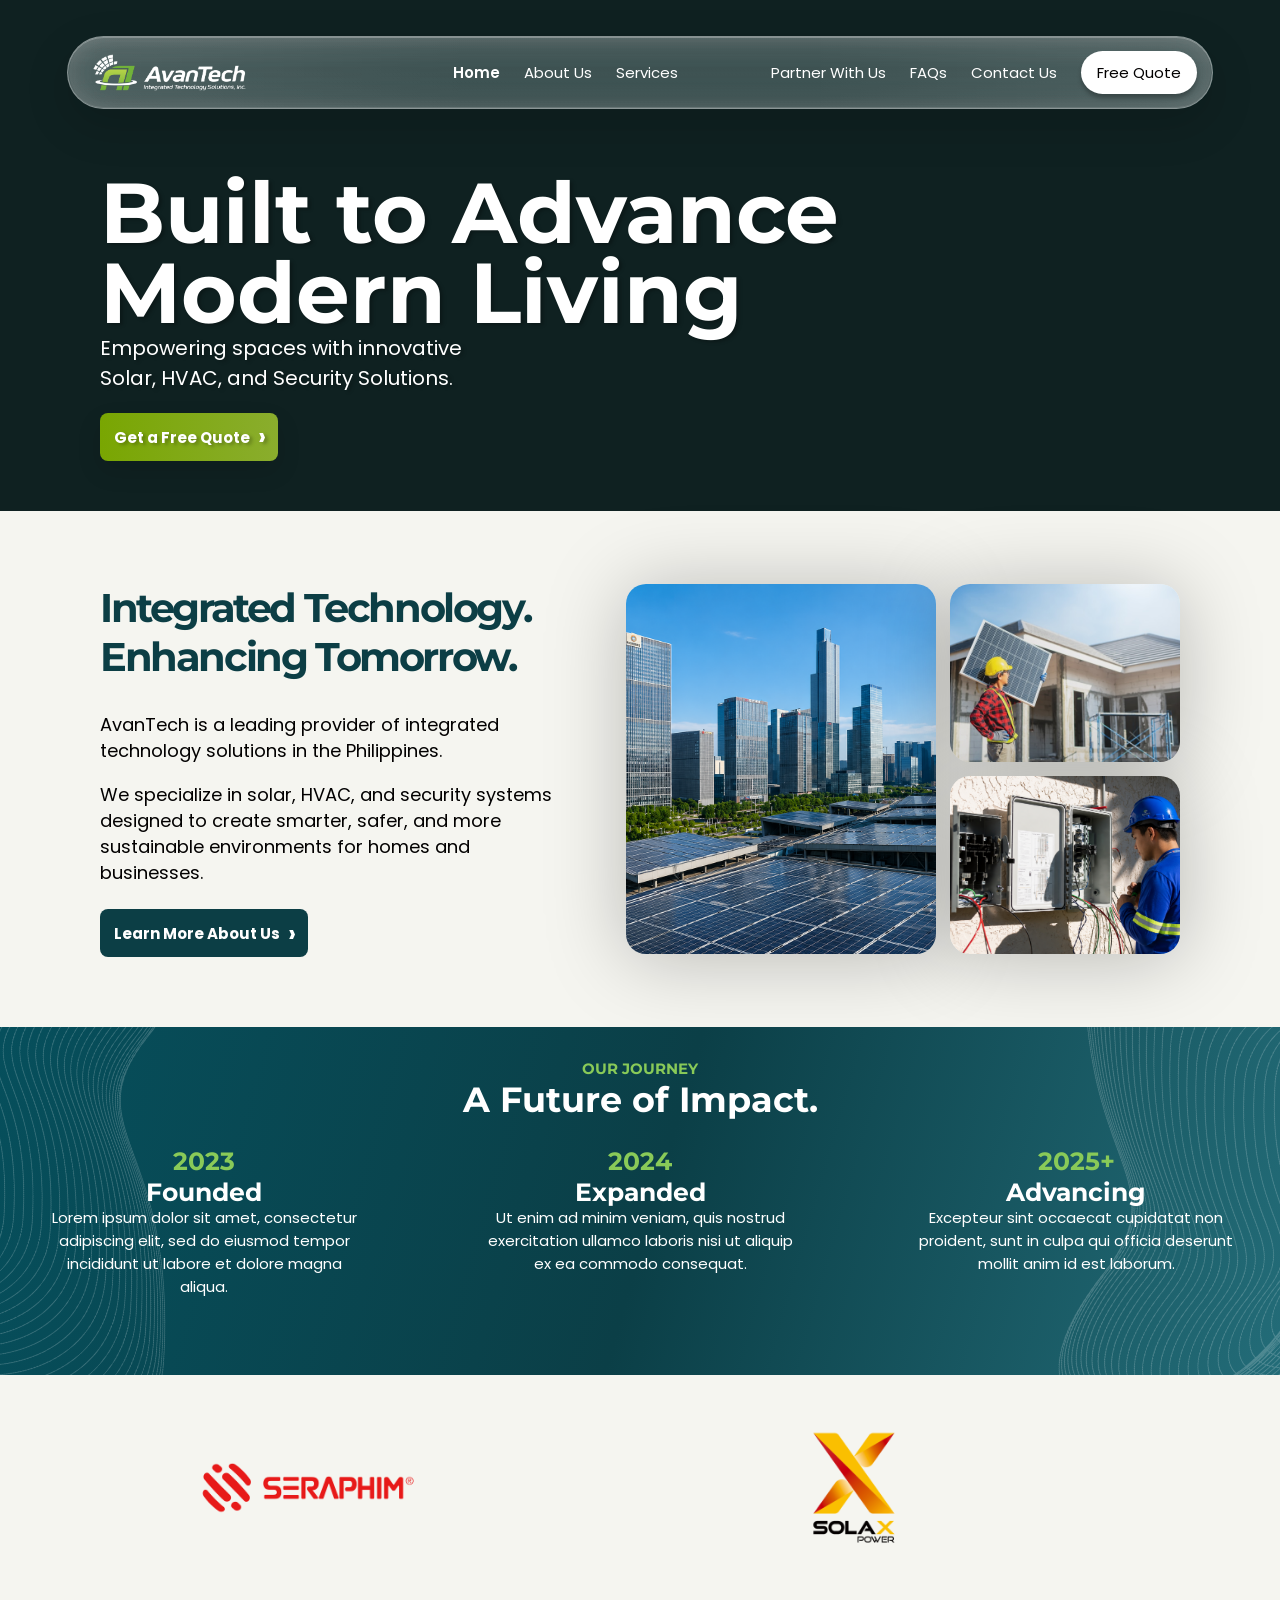
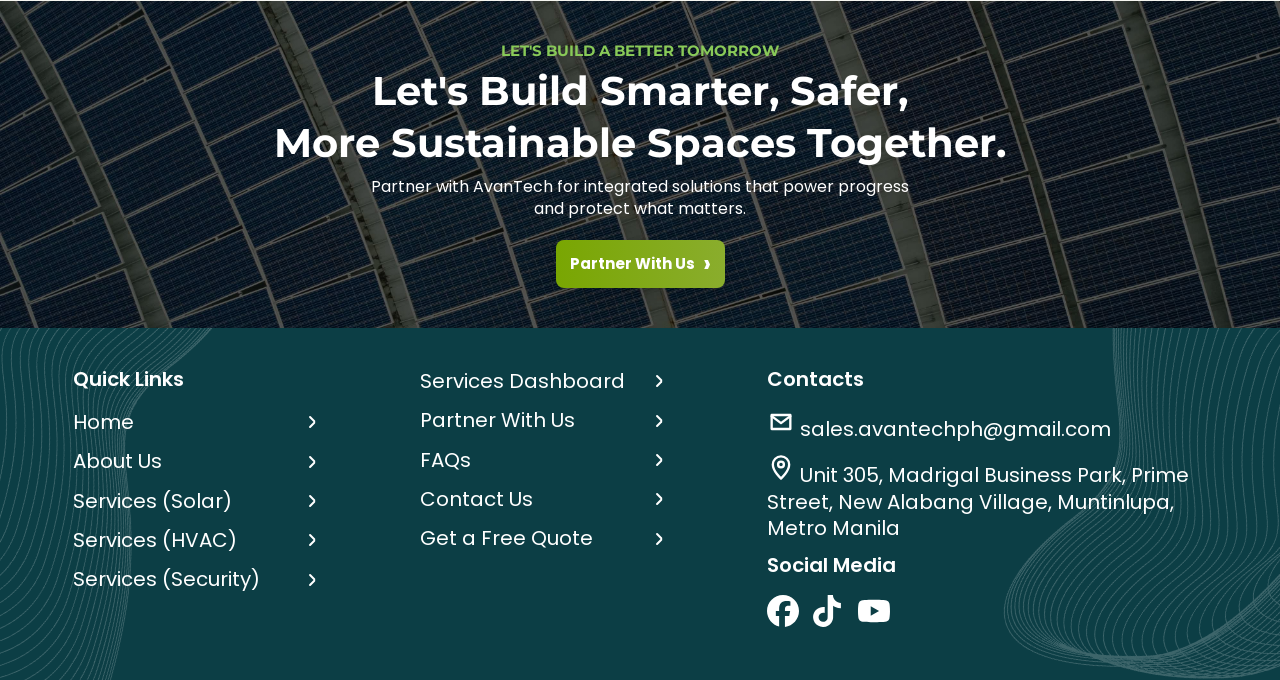
==== commit c471f8bd: "Polish responsive footer and navbar" ====
--- a/index.html
+++ b/index.html
@@ -166,11 +166,11 @@
           <div>
             <h2>Contacts</h2>
             <p class="contact-line">
-              <span class="contact-icon mail-icon" aria-hidden="true"></span>
+              <img class="contact-icon mail-icon" src="assets/icons/contact/email-envelope.svg" alt="" aria-hidden="true" />
               <span>sales.avantechph@gmail.com</span>
             </p>
             <p class="contact-line">
-              <span class="contact-icon location-icon" aria-hidden="true"></span>
+              <img class="contact-icon location-icon" src="assets/icons/contact/map-pin.svg" alt="" aria-hidden="true" />
               <span>Unit 305, Madrigal Business Park, Prime Street, New Alabang Village, Muntinlupa, Metro Manila</span>
             </p>
             <h3>Social Media</h3>
--- a/styles.css
+++ b/styles.css
@@ -89,7 +89,7 @@
 
 .navbar {
   position: absolute;
-  z-index: 5;
+  z-index: 1000;
   top: 36px;
   left: clamp(14px, 5.208vw, 75px);
   right: clamp(14px, 5.208vw, 75px);
@@ -100,14 +100,14 @@
   gap: clamp(24px, 11.667vw, 168px);
   padding: 15px;
   overflow: hidden;
-  border: 1px solid rgb(255 255 255 / 0.5);
+  border: 1px solid rgb(255 255 255 / 0.38);
   border-radius: 54px;
   background:
-    linear-gradient(135deg, rgb(255 255 255 / 0.36), rgb(255 255 255 / 0.1) 46%, rgb(255 255 255 / 0.22)),
-    rgb(255 255 255 / 0.16);
+    linear-gradient(180deg, rgb(255 255 255 / 0.04), rgb(255 255 255 / 0)),
+    rgb(255 255 255 / 0.2);
   box-shadow:
-    inset 0 1px 0 rgb(255 255 255 / 0.64),
-    inset 0 -16px 28px rgb(255 255 255 / 0.08),
+    inset 0 1px 0 rgb(255 255 255 / 0.32),
+    inset 0 -1px 0 rgb(255 255 255 / 0.18),
     0 16px 45px rgb(0 0 0 / 0.16);
   backdrop-filter: blur(22px) saturate(1.55);
   -webkit-backdrop-filter: blur(22px) saturate(1.55);
@@ -124,8 +124,8 @@
   inset: 1px;
   border-radius: inherit;
   background:
-    radial-gradient(circle at 18% 8%, rgb(255 255 255 / 0.5), transparent 24%),
-    linear-gradient(110deg, rgb(255 255 255 / 0.18), transparent 38%, rgb(255 255 255 / 0.14) 68%, transparent);
+    linear-gradient(90deg, rgb(255 255 255 / 0.08), rgb(255 255 255 / 0.04) 18%, transparent 35%, transparent 65%, rgb(255 255 255 / 0.04) 82%, rgb(255 255 255 / 0.08)),
+    linear-gradient(180deg, rgb(255 255 255 / 0.06), transparent 42%, rgb(255 255 255 / 0.04));
   mix-blend-mode: screen;
 }
 
@@ -133,8 +133,8 @@
   inset: 0;
   border-radius: inherit;
   box-shadow:
-    inset 10px 0 18px rgb(255 255 255 / 0.12),
-    inset -10px 0 18px rgb(255 255 255 / 0.1);
+    inset 10px 0 18px rgb(255 255 255 / 0.08),
+    inset -10px 0 18px rgb(255 255 255 / 0.08);
 }
 
 .brand {
@@ -197,19 +197,33 @@
   padding-block: 8px;
 }
 
-.nav-links .active {
-  font-weight: 600;
-}
-
-.nav-links .active::after {
+.nav-links a:not(.contact-pill)::after {
   content: "";
   position: absolute;
   left: 0;
   bottom: 2px;
-  width: 10px;
+  width: 100%;
   height: 2px;
   border-radius: 999px;
-  background: var(--white);
+  background: currentColor;
+  transform: scaleX(0);
+  transform-origin: left center;
+  transition: transform 180ms ease;
+}
+
+.nav-links a:not(.contact-pill):hover::after,
+.nav-links a:not(.contact-pill):focus-visible::after,
+.nav-links a:not(.contact-pill):active::after,
+.nav-links .active::after {
+  transform: scaleX(1);
+}
+
+.nav-links a:not(.contact-pill):active {
+  transform: translateY(1px);
+}
+
+.nav-links .active {
+  font-weight: 600;
 }
 
 .contact-pill {
@@ -222,6 +236,19 @@
   background: var(--white);
   color: #020000;
   box-shadow: 0 4px 4px rgb(0 0 0 / 0.25);
+  transition: transform 160ms ease, box-shadow 160ms ease, background-color 160ms ease;
+}
+
+.contact-pill:hover,
+.contact-pill:focus-visible {
+  background: rgb(255 255 255 / 0.94);
+  box-shadow: 0 7px 16px rgb(0 0 0 / 0.2);
+  transform: translateY(-1px);
+}
+
+.contact-pill:active {
+  box-shadow: 0 2px 8px rgb(0 0 0 / 0.22);
+  transform: translateY(1px) scale(0.98);
 }
 
 .nav-toggle,
@@ -1886,9 +1913,10 @@
 .help-strip {
   display: grid;
   min-height: 185px;
-  grid-template-columns: auto minmax(320px, 1fr) auto;
+  grid-template-columns: auto minmax(320px, 520px) auto;
   align-items: center;
-  gap: 24px;
+  justify-content: center;
+  gap: 48px;
   padding: 30px 170px;
   background: var(--paper);
 }
@@ -2035,7 +2063,7 @@
   grid-template-columns: repeat(3, minmax(0, 320px));
   justify-content: space-between;
   gap: 60px;
-  text-align: left;
+  text-align: center;
 }
 
 .footer-solutions article {
@@ -2088,31 +2116,35 @@
   position: relative;
   z-index: 1;
   display: grid;
-  grid-template-columns: 255px 255px minmax(320px, 459px);
-  align-items: end;
-  gap: 113px;
+  grid-template-columns: 255px 255px minmax(440px, 520px);
+  align-items: start;
+  justify-content: center;
+  gap: 92px;
+  max-width: 1120px;
+  margin: 0 auto;
 }
 
 .footer h2,
 .footer h3 {
-  margin: 0 0 10px;
+  margin: 0 0 18px;
   font-family: "Poppins", sans-serif;
   font-size: 20px;
   font-weight: 600;
+  line-height: 1.15;
 }
 
 .footer a,
 .footer p {
   display: block;
-  margin: 0 0 10px;
+  margin: 0 0 13px;
   font-size: 20px;
-  line-height: 1.5;
+  line-height: 1.32;
 }
 
 .footer .footer-link {
   position: relative;
   display: flex;
-  width: 218px;
+  width: 255px;
   align-items: center;
   justify-content: flex-start;
   gap: 0;
@@ -2122,10 +2154,10 @@
 
 .footer .footer-link-text {
   display: block;
-  flex: 0 0 194px;
-  width: 194px;
-  min-width: 194px;
-  max-width: 194px;
+  flex: 0 0 225px;
+  width: 225px;
+  min-width: 225px;
+  max-width: 225px;
 }
 
 .footer .footer-arrow {
@@ -2165,56 +2197,38 @@
   display: flex;
   gap: 8px;
   align-items: flex-start;
+  margin-bottom: 8px;
 }
 
 .contact-icon {
-  flex: 0 0 20px;
-  width: 20px;
-  height: 20px;
-  margin-top: 5px;
-  background: var(--white);
-}
-
-.mail-icon {
-  clip-path: polygon(7% 18%, 93% 18%, 93% 82%, 7% 82%);
-  position: relative;
-}
-
-.mail-icon::before {
-  content: "";
-  position: absolute;
-  inset: 4px 2px auto;
-  height: 10px;
-  background: var(--teal);
-  clip-path: polygon(0 0, 50% 58%, 100% 0, 100% 25%, 50% 83%, 0 25%);
-}
-
-.location-icon {
-  clip-path: path("M10 1.5C6.2 1.5 3.1 4.5 3.1 8.3c0 5 6.9 10.2 6.9 10.2s6.9-5.2 6.9-10.2c0-3.8-3.1-6.8-6.9-6.8Zm0 9.1a2.4 2.4 0 1 1 0-4.8 2.4 2.4 0 0 1 0 4.8Z");
+  flex: 0 0 28px;
+  width: 28px;
+  height: 28px;
+  margin-top: -1px;
+  object-fit: contain;
+  filter: brightness(0) invert(1);
 }
 
 .socials {
   display: flex;
-  gap: 10px;
+  gap: 12px;
 }
 
 .socials a {
   display: grid;
-  width: 36px;
-  height: 36px;
+  width: 32px;
+  height: 32px;
   place-items: center;
-  border: 1px solid rgb(255 255 255 / 0.4);
-  border-radius: 50%;
+  border: 0;
+  border-radius: 0;
   color: var(--white);
 }
 
 .social::before {
   content: "";
-  width: 18px;
-  height: 18px;
-  background: currentColor;
-  mask: var(--social-icon) center / contain no-repeat;
-  -webkit-mask: var(--social-icon) center / contain no-repeat;
+  width: 32px;
+  height: 32px;
+  background: var(--social-icon) center / contain no-repeat;
 }
 
 .facebook::before {
@@ -2226,7 +2240,7 @@
 }
 
 .youtube::before {
-  width: 20px;
+  width: 38px;
   --social-icon: url("assets/icons/youtube.svg");
 }
 
@@ -2240,6 +2254,16 @@
 }
 
 @media (max-width: 1279px) {
+  .hero,
+  .about-page-hero,
+  .services-hero,
+  .services-showcase-hero,
+  .solar-hero,
+  .contact-hero,
+  .partner-hero {
+    overflow: visible;
+  }
+
   .navbar {
     height: 73px;
     align-items: center;
@@ -2296,19 +2320,19 @@
   .nav-menu {
     display: none;
     position: absolute;
-    z-index: 4;
+    z-index: 1001;
     top: calc(100% + 12px);
-    left: 0;
+    left: auto;
     right: 0;
-    width: 100%;
+    width: min(440px, calc(100vw - 48px));
     max-height: calc(100dvh - 125px);
-    padding: 18px;
+    padding: 22px 28px;
     overflow-y: auto;
     flex-direction: column;
     align-items: stretch;
     gap: 8px;
     border: 1px solid rgb(12 62 69 / 0.08);
-    border-radius: 28px;
+    border-radius: 10px;
     background: var(--white);
     box-shadow: 0 18px 42px rgb(0 0 0 / 0.14);
   }
@@ -2332,11 +2356,15 @@
     align-items: center;
     justify-content: center;
     padding: 12px 18px;
-    border-radius: 999px;
+    border-radius: 8px;
     font-size: 16px;
     font-weight: 600;
     text-align: center;
     background: transparent;
+  }
+
+  .nav-links a:not(.contact-pill)::after {
+    display: none;
   }
 
   .nav-links a:hover {
@@ -2348,9 +2376,23 @@
     min-height: 48px;
     margin-top: 0;
     color: var(--ink);
-    color: var(--white);
-    background: linear-gradient(90deg, var(--button-a), var(--button-b));
-    box-shadow: 0 4px 12px rgb(0 0 0 / 0.14);
+    background: transparent;
+    box-shadow: none;
+    transform: none;
+  }
+
+  .contact-pill:hover,
+  .contact-pill:focus-visible {
+    color: var(--ink);
+    background: rgb(12 62 69 / 0.07);
+    box-shadow: none;
+    transform: none;
+  }
+
+  .contact-pill:active {
+    background: rgb(12 62 69 / 0.1);
+    box-shadow: none;
+    transform: translateY(1px);
   }
 
   .nav-links .active::after {
@@ -2362,8 +2404,19 @@
   }
 
   .footer-inner {
-    grid-template-columns: repeat(2, minmax(220px, 1fr));
-    gap: 113px;
+    grid-template-columns: repeat(2, 340px);
+    justify-content: center;
+    align-items: start;
+    column-gap: 96px;
+    row-gap: 96px;
+    max-width: 820px;
+    margin: 0 auto;
+  }
+
+  .footer-inner > div:nth-child(3) {
+    grid-column: 1 / -1;
+    width: min(100%, 620px);
+    justify-self: center;
   }
 
   .footer-solutions-grid {
@@ -2592,6 +2645,13 @@
 }
 
 @media (max-width: 799px) {
+  .nav-menu {
+    left: 0;
+    right: 0;
+    width: 100%;
+    padding: 18px;
+  }
+
   .services-showcase-hero {
     min-height: 650px;
     padding: 205px 32px 60px;
@@ -3243,15 +3303,10 @@
   }
 
   .contact-icon {
-    flex-basis: 20px;
-    width: 20px;
-    height: 20px;
+    flex-basis: 22px;
+    width: 22px;
+    height: 22px;
     margin-top: 0;
-  }
-
-  .mail-icon::before {
-    inset: 4px 2px auto;
-    height: 10px;
   }
 
   .footer h3 {
@@ -3263,24 +3318,25 @@
   }
 
   .socials a {
-    width: 32px;
-    height: 32px;
+    width: 28px;
+    height: 28px;
     border: 0;
-    background: var(--white);
-    color: var(--teal);
+    background: transparent;
+    color: var(--white);
   }
 
   .social::before {
-    width: 17px;
-    height: 17px;
+    width: 28px;
+    height: 28px;
+    filter: none;
   }
 
   .youtube {
-    width: 38px;
-    border-radius: 9px;
+    width: 34px;
+    border-radius: 0;
   }
 
   .youtube::before {
-    width: 20px;
-  }
-}
+    width: 34px;
+  }
+}
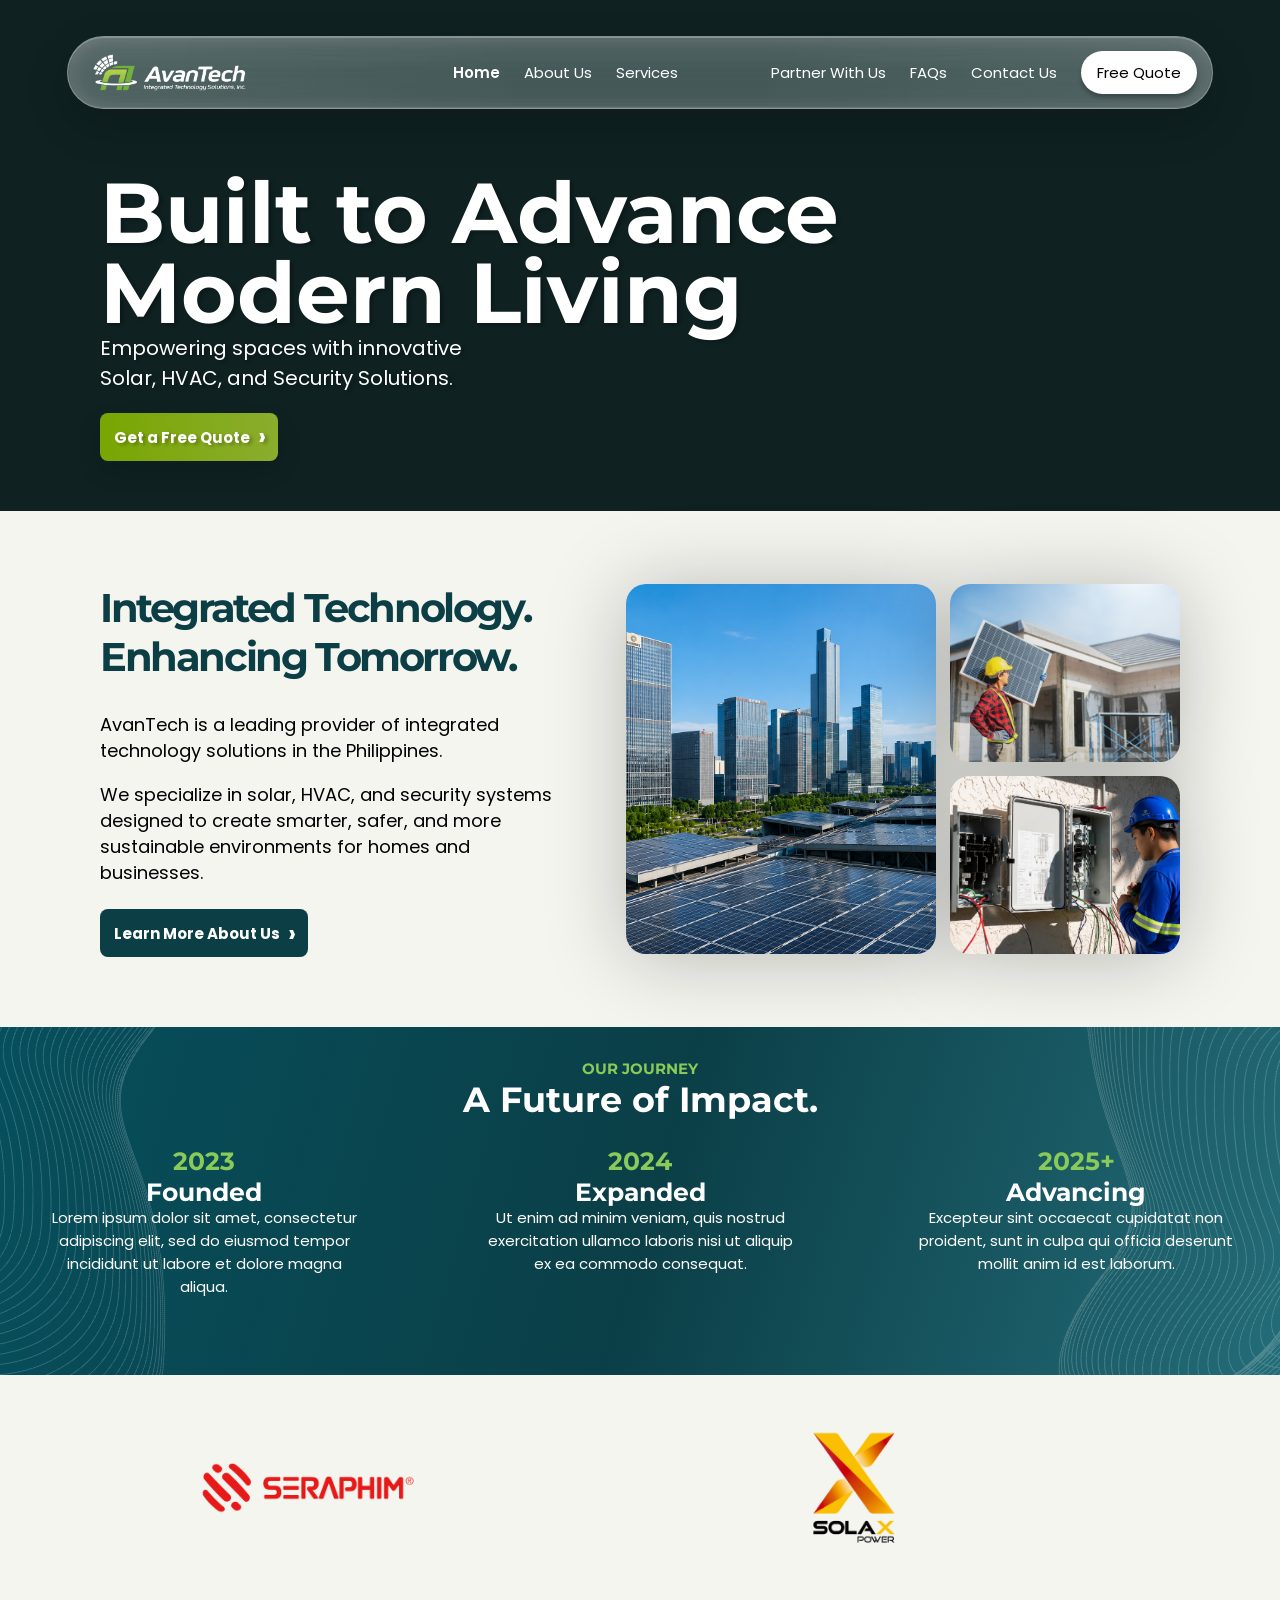
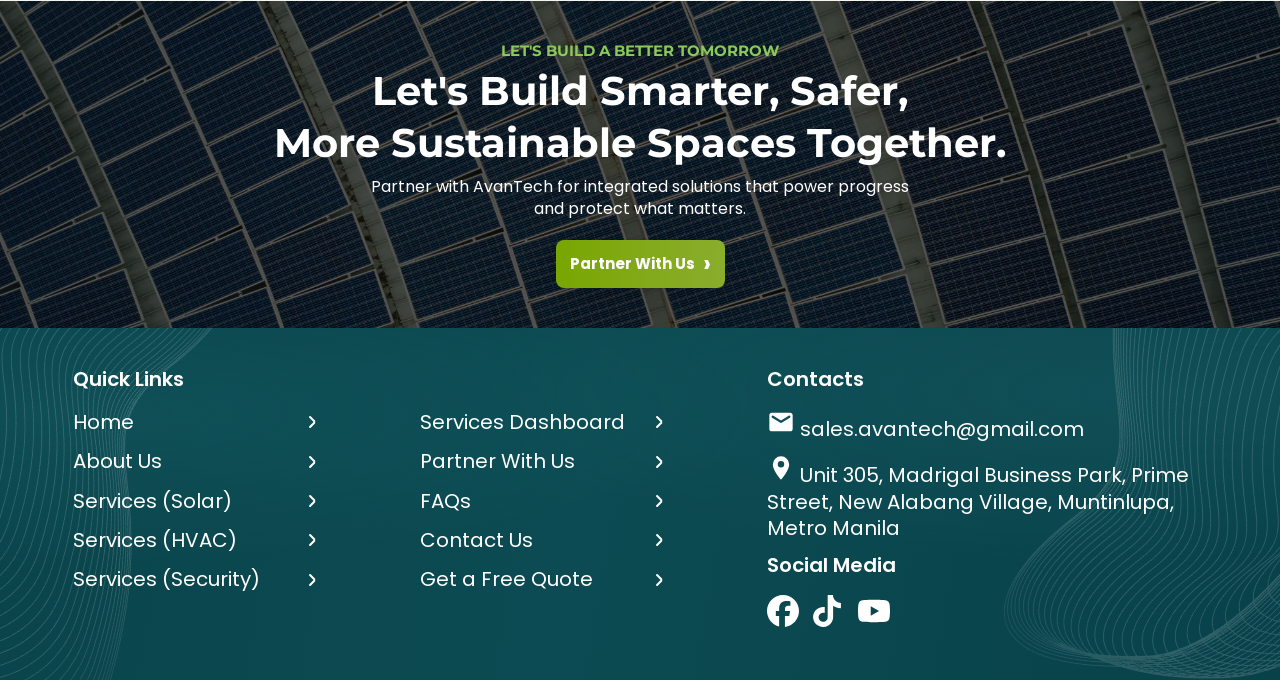
==== commit aba3dc57: "Partner wth us page" ====
--- a/index.html
+++ b/index.html
@@ -167,7 +167,7 @@
             <h2>Contacts</h2>
             <p class="contact-line">
               <img class="contact-icon mail-icon" src="assets/icons/contact/email-envelope.svg" alt="" aria-hidden="true" />
-              <span>sales.avantechph@gmail.com</span>
+              <span>sales.avantech@gmail.com</span>
             </p>
             <p class="contact-line">
               <img class="contact-icon location-icon" src="assets/icons/contact/map-pin.svg" alt="" aria-hidden="true" />
--- a/styles.css
+++ b/styles.css
@@ -11,7 +11,7 @@
   --placeholder-mid: linear-gradient(135deg, #dbe7e2 0%, #b9cec9 48%, #eff2ec 100%);
   --placeholder-dark: linear-gradient(135deg, #0c3e45 0%, #13616b 50%, #e9eee8 100%);
   --hero-image: url("assets/figma-reference/hero-city.png");
-  --services-hero-image: url("assets/generated/tech-hero-panels.png");
+  --services-hero-image: url("assets/figma-reference/services/f02e807d210d67f17eff3d73cbdae36ccee0dae0.png");
   --building-image: url("assets/figma-reference/about-solar-city.png");
   --office-image: url("assets/figma-reference/about-installer.png");
   --install-image: url("assets/figma-reference/about-panel-tech.png");
@@ -19,6 +19,15 @@
   --solar-image: url("assets/photos/solar/commercial-rooftop-solar.jpg");
   --hvac-image: url("assets/photos/hvac/industrial-rooftop-hvac.jpg");
   --security-image: url("assets/generated/security-control-room.png");
+  --services-card-solar-image: url("assets/figma-reference/services/c00156bd167b17c0bc4151c58cd50007ccac15c8.png");
+  --services-card-hvac-image: url("assets/figma-reference/services/b3b5ac46bb477edd9bd6b0671d693ac3db5e8f94.png");
+  --services-card-security-image: url("assets/figma-reference/services/d81bbd152b1e0b2fd12ce932c69ffa7a63ccc8f6.png");
+  --partner-hero-image: url("assets/figma-reference/partner/61ce4e546e76c98f926943a6993170df1b66c970.png");
+  --partner-design-image: url("assets/figma-reference/partner/4effc1ecec1027f209f397a79339b46f2e8afcb2.png");
+  --partner-install-image: url("assets/figma-reference/partner/559cf63a6a6c60a0c5820674a18ac9c6337ccc4c.png");
+  --partner-distributor-image: url("assets/figma-reference/partner/39327dbbe9a8af0feff31487dbba3915595f080c.png");
+  --partner-corporate-image: url("assets/figma-reference/partner/064a1d8419bcce99c580928f1c7d353aeb397f65.png");
+  --partner-support-image: url("assets/figma-reference/partner/0f85a34032bc8f5ab2c583568ea2fc82ecea0207.png");
   --inverter-image: url("assets/generated/solar-inverter-wall.png");
   --business-image: url("assets/photos/buildings/blue-business-towers.jpg");
   --support-image: url("assets/generated/smart-building-control.png");
@@ -124,8 +133,8 @@
   inset: 1px;
   border-radius: inherit;
   background:
-    linear-gradient(90deg, rgb(255 255 255 / 0.08), rgb(255 255 255 / 0.04) 18%, transparent 35%, transparent 65%, rgb(255 255 255 / 0.04) 82%, rgb(255 255 255 / 0.08)),
-    linear-gradient(180deg, rgb(255 255 255 / 0.06), transparent 42%, rgb(255 255 255 / 0.04));
+    linear-gradient(90deg, rgb(255 255 255 / 0.08) 0%, rgb(255 255 255 / 0.055) 18%, rgb(255 255 255 / 0.018) 40%, rgb(255 255 255 / 0.018) 60%, rgb(255 255 255 / 0.055) 82%, rgb(255 255 255 / 0.08) 100%),
+    linear-gradient(180deg, rgb(255 255 255 / 0.065) 0%, rgb(255 255 255 / 0.025) 46%, rgb(255 255 255 / 0.045) 100%);
   mix-blend-mode: screen;
 }
 
@@ -421,7 +430,9 @@
   height: 440px;
   background: url("assets/patterns/wavy-line-large.png") center / contain no-repeat;
   filter: brightness(0) invert(1);
-  opacity: 0.2;
+  opacity: 0.16;
+  mask-image: radial-gradient(ellipse at center, #000 0%, #000 54%, rgb(0 0 0 / 0.55) 74%, transparent 100%);
+  -webkit-mask-image: radial-gradient(ellipse at center, #000 0%, #000 54%, rgb(0 0 0 / 0.55) 74%, transparent 100%);
 }
 
 .wave-left {
@@ -725,7 +736,7 @@
   width: min(66vw, 990px);
   min-height: 0;
   background:
-    linear-gradient(90deg, var(--paper) 0%, rgb(245 245 240 / 0.96) 12%, rgb(245 245 240 / 0) 38%, rgb(245 245 240 / 0) 76%, var(--paper) 100%),
+    linear-gradient(90deg, var(--paper) 0%, rgb(245 245 240 / 0.96) 12%, rgb(245 245 240 / 0.78) 24%, rgb(245 245 240 / 0.42) 38%, rgb(245 245 240 / 0.12) 50%, rgb(245 245 240 / 0) 60%, rgb(245 245 240 / 0) 80%, rgb(245 245 240 / 0.28) 90%, var(--paper) 100%),
     var(--about-who-image) center right / cover no-repeat;
   pointer-events: none;
 }
@@ -1091,12 +1102,12 @@
 /* Compact services dashboard from the approved reference */
 .services-showcase-hero {
   position: relative;
-  min-height: 720px;
+  min-height: 805px;
   overflow: hidden;
-  padding: 305px 100px 70px;
+  padding: 263px 100px 70px;
   color: var(--white);
   background:
-    linear-gradient(90deg, rgb(0 0 0 / 0.52), rgb(0 0 0 / 0.2)),
+    linear-gradient(90deg, rgb(0 0 0 / 0.48), rgb(0 0 0 / 0.18)),
     var(--services-hero-image) center / cover;
 }
 
@@ -1146,48 +1157,44 @@
 }
 
 .card-solar {
-  background-image: linear-gradient(rgb(4 45 50 / 0.12), rgb(4 45 50 / 0.12)), var(--solar-image);
+  background-image: var(--services-card-solar-image);
 }
 
 .card-hvac {
-  background:
-    linear-gradient(145deg, rgb(83 109 112 / 0.18), rgb(8 59 65 / 0.38)),
-    var(--hvac-image) center / cover;
+  background: var(--services-card-hvac-image) center / cover;
 }
 
 .card-security {
-  background:
-    linear-gradient(145deg, rgb(86 116 106 / 0.22), rgb(23 63 71 / 0.44)),
-    var(--security-image) center / cover;
+  background: var(--services-card-security-image) center / cover;
 }
 
 .service-card h2 {
-  margin: 14px 0 5px;
+  margin: 14px 0 6px;
   color: var(--teal);
-  font-size: 23px;
+  font-size: 24px;
   line-height: 1.2;
 }
 
 .service-card p {
-  min-height: 92px;
+  min-height: 98px;
   margin: 0;
   color: #535353;
-  font-size: 14px;
-  line-height: 1.55;
+  font-size: 15px;
+  line-height: 1.5;
 }
 
 .service-card > a {
   display: inline-flex;
   align-items: center;
   gap: 8px;
-  margin-top: 6px;
+  margin-top: 8px;
   color: var(--teal);
-  font-size: 13px;
+  font-size: 17px;
   font-weight: 600;
 }
 
 .service-card > a span {
-  font-size: 21px;
+  font-size: 26px;
   line-height: 1;
 }
 
@@ -1678,10 +1685,8 @@
   padding: 46px 100px 78px;
   color: var(--white);
   background:
-    linear-gradient(180deg, rgb(13 22 27 / 0.18), rgb(13 22 27 / 0.42)),
-    linear-gradient(90deg, rgb(120 136 149 / 0.92), rgb(78 93 106 / 0.92) 45%, rgb(52 66 76 / 0.95)),
-    radial-gradient(circle at 28% 30%, rgb(255 255 255 / 0.1), transparent 18%),
-    linear-gradient(135deg, #8f9daa, #6d7c89 50%, #2b3540);
+    linear-gradient(180deg, rgb(13 22 27 / 0.16) 0%, rgb(13 22 27 / 0.32) 54%, rgb(13 22 27 / 0.48) 100%),
+    var(--partner-hero-image) center / cover no-repeat;
 }
 
 .partner-hero::before {
@@ -1689,9 +1694,8 @@
   position: absolute;
   inset: 0;
   background:
-    linear-gradient(16deg, transparent 0 39%, rgb(255 255 255 / 0.05) 39% 41%, transparent 41% 100%),
-    radial-gradient(circle at 80% 24%, rgb(255 255 255 / 0.15), transparent 8%),
-    linear-gradient(180deg, transparent 0 66%, rgb(0 0 0 / 0.08) 66% 100%);
+    radial-gradient(ellipse at 28% 54%, rgb(5 16 20 / 0.26) 0%, rgb(5 16 20 / 0.14) 34%, transparent 68%),
+    linear-gradient(90deg, rgb(12 24 30 / 0.44) 0%, rgb(12 24 30 / 0.24) 36%, rgb(12 24 30 / 0.12) 58%, rgb(12 24 30 / 0.2) 78%, rgb(12 24 30 / 0.3) 100%);
   pointer-events: none;
 }
 
@@ -1699,7 +1703,7 @@
   content: "";
   position: absolute;
   inset: 0;
-  background: linear-gradient(180deg, rgb(17 25 31 / 0.08), rgb(17 25 31 / 0.42));
+  background: linear-gradient(180deg, rgb(17 25 31 / 0.04) 0%, rgb(17 25 31 / 0.12) 46%, rgb(17 25 31 / 0.34) 100%);
   pointer-events: none;
 }
 
@@ -1726,7 +1730,7 @@
 .partner-benefits {
   position: relative;
   overflow: hidden;
-  padding: 58px 0 72px;
+  padding: 72px 0 74px;
   background: var(--paper);
 }
 
@@ -1744,8 +1748,8 @@
   position: relative;
   z-index: 1;
   display: grid;
-  grid-template-columns: minmax(260px, 0.94fr) minmax(0, 1.85fr);
-  gap: 24px;
+  grid-template-columns: 300px minmax(0, 1fr);
+  gap: 34px;
   align-items: start;
   padding: 0 100px;
 }
@@ -1773,12 +1777,12 @@
 .partner-card-grid {
   display: grid;
   grid-template-columns: repeat(2, minmax(0, 1fr));
-  gap: 18px;
+  gap: 10px;
 }
 
 .partner-card {
   overflow: hidden;
-  border-radius: 10px;
+  border-radius: 8px;
   background: #f7f5ef;
   box-shadow: 0 10px 28px rgb(0 0 0 / 0.08);
 }
@@ -1795,29 +1799,27 @@
   content: "";
   position: absolute;
   inset: 0;
-  background:
-    linear-gradient(180deg, rgb(255 255 255 / 0.08), rgb(12 62 69 / 0.18));
-  opacity: 1;
+  background: none;
 }
 
 .partner-card-media-1 {
-  background-image: var(--inverter-image);
+  background-image: var(--partner-design-image);
 }
 
 .partner-card-media-2 {
-  background-image: var(--install-image);
+  background-image: var(--partner-install-image);
 }
 
 .partner-card-media-3 {
-  background-image: var(--solar-image);
+  background-image: var(--partner-distributor-image);
 }
 
 .partner-card-media-4 {
-  background-image: var(--business-image);
+  background-image: var(--partner-corporate-image);
 }
 
 .partner-card-media-5 {
-  background-image: var(--support-image);
+  background-image: var(--partner-support-image);
 }
 
 .partner-card-copy {
@@ -1850,8 +1852,8 @@
   overflow: hidden;
   color: var(--white);
   background:
-    linear-gradient(180deg, rgb(8 48 56 / 0.58), rgb(8 48 56 / 0.58)),
-    var(--cta-image) center / cover no-repeat;
+    radial-gradient(ellipse at 72% 42%, rgb(255 255 255 / 0.11) 0%, rgb(255 255 255 / 0.04) 30%, transparent 62%),
+    linear-gradient(105deg, #4e666d 0%, #536c73 36%, #5b7379 68%, #657d82 100%);
 }
 
 .partner-empowering::before {
@@ -1859,9 +1861,8 @@
   position: absolute;
   inset: 0;
   background:
-    linear-gradient(180deg, rgb(255 255 255 / 0.08), transparent 26%),
-    radial-gradient(circle at 50% 54%, rgb(255 255 255 / 0.08), transparent 22%),
-    linear-gradient(180deg, transparent 0 68%, rgb(5 18 22 / 0.12) 68% 100%);
+    linear-gradient(180deg, rgb(255 255 255 / 0.08) 0%, rgb(255 255 255 / 0.025) 34%, transparent 66%),
+    linear-gradient(180deg, transparent 0%, rgb(5 18 22 / 0.05) 72%, rgb(5 18 22 / 0.14) 100%);
   pointer-events: none;
 }
 
@@ -1891,7 +1892,10 @@
   position: relative;
   min-height: 315px;
   padding: 40px 100px;
-  background: var(--teal);
+  background:
+    radial-gradient(ellipse at 6% 24%, rgb(30 111 119 / 0.24) 0%, transparent 40%),
+    radial-gradient(ellipse at 92% 18%, rgb(47 126 134 / 0.2) 0%, transparent 42%),
+    linear-gradient(100deg, #0a444b 0%, #0c4b53 45%, #084149 100%);
 }
 
 .partner-footer::before {
@@ -1899,8 +1903,8 @@
   position: absolute;
   inset: 0;
   background:
-    radial-gradient(circle at 50% 26%, rgb(255 255 255 / 0.1), transparent 28%),
-    linear-gradient(180deg, transparent 0 54%, rgb(0 0 0 / 0.08) 54% 100%);
+    radial-gradient(ellipse at 50% 18%, rgb(255 255 255 / 0.08) 0%, rgb(255 255 255 / 0.025) 30%, transparent 58%),
+    linear-gradient(180deg, transparent 0%, rgb(0 0 0 / 0.035) 70%, rgb(0 0 0 / 0.08) 100%);
   pointer-events: none;
 }
 
@@ -2007,15 +2011,15 @@
 .solution-cards a {
   display: inline-flex;
   align-items: center;
-  gap: 6px;
+  gap: 8px;
   margin-top: 17px;
   color: var(--white);
-  font-size: 14px;
+  font-size: 16px;
   font-weight: 600;
 }
 
 .solution-cards a span {
-  font-size: 20px;
+  font-size: 24px;
   line-height: 1;
 }
 
@@ -2029,7 +2033,10 @@
   overflow: hidden;
   padding: 40px 100px;
   color: var(--white);
-  background: var(--teal);
+  background:
+    radial-gradient(ellipse at 6% 24%, rgb(30 111 119 / 0.24) 0%, transparent 40%),
+    radial-gradient(ellipse at 92% 18%, rgb(47 126 134 / 0.2) 0%, transparent 42%),
+    linear-gradient(100deg, #0a444b 0%, #0c4b53 45%, #084149 100%);
 }
 
 .home-footer {
@@ -2122,6 +2129,11 @@
   gap: 92px;
   max-width: 1120px;
   margin: 0 auto;
+}
+
+.footer-inner > div:nth-child(2) {
+  align-self: start;
+  padding-top: 41px;
 }
 
 .footer h2,
@@ -2642,13 +2654,58 @@
   .solution-cards {
     gap: 32px;
   }
+
+  .partner-benefits {
+    padding-top: 64px;
+    padding-bottom: 64px;
+  }
+
+  .partner-benefits-layout {
+    grid-template-columns: 1fr;
+    gap: 34px;
+    padding-right: 64px;
+    padding-left: 64px;
+  }
+
+  .partner-intro {
+    padding-top: 0;
+  }
+
+  .partner-intro h2 {
+    max-width: 620px;
+    font-size: 42px;
+    line-height: 1.08;
+  }
+
+  .partner-intro p {
+    max-width: 620px;
+    font-size: 18px;
+    line-height: 1.45;
+  }
+
+  .partner-card-grid {
+    grid-template-columns: repeat(2, minmax(0, 1fr));
+    gap: 18px;
+  }
+
+  .partner-card-copy {
+    padding: 14px 16px 18px;
+  }
+
+  .partner-card h3 {
+    font-size: 18px;
+  }
+
+  .partner-card p {
+    font-size: 14px;
+  }
 }
 
 @media (max-width: 799px) {
   .nav-menu {
-    left: 0;
+    left: auto;
     right: 0;
-    width: 100%;
+    width: min(320px, calc(100vw - 48px));
     padding: 18px;
   }
 
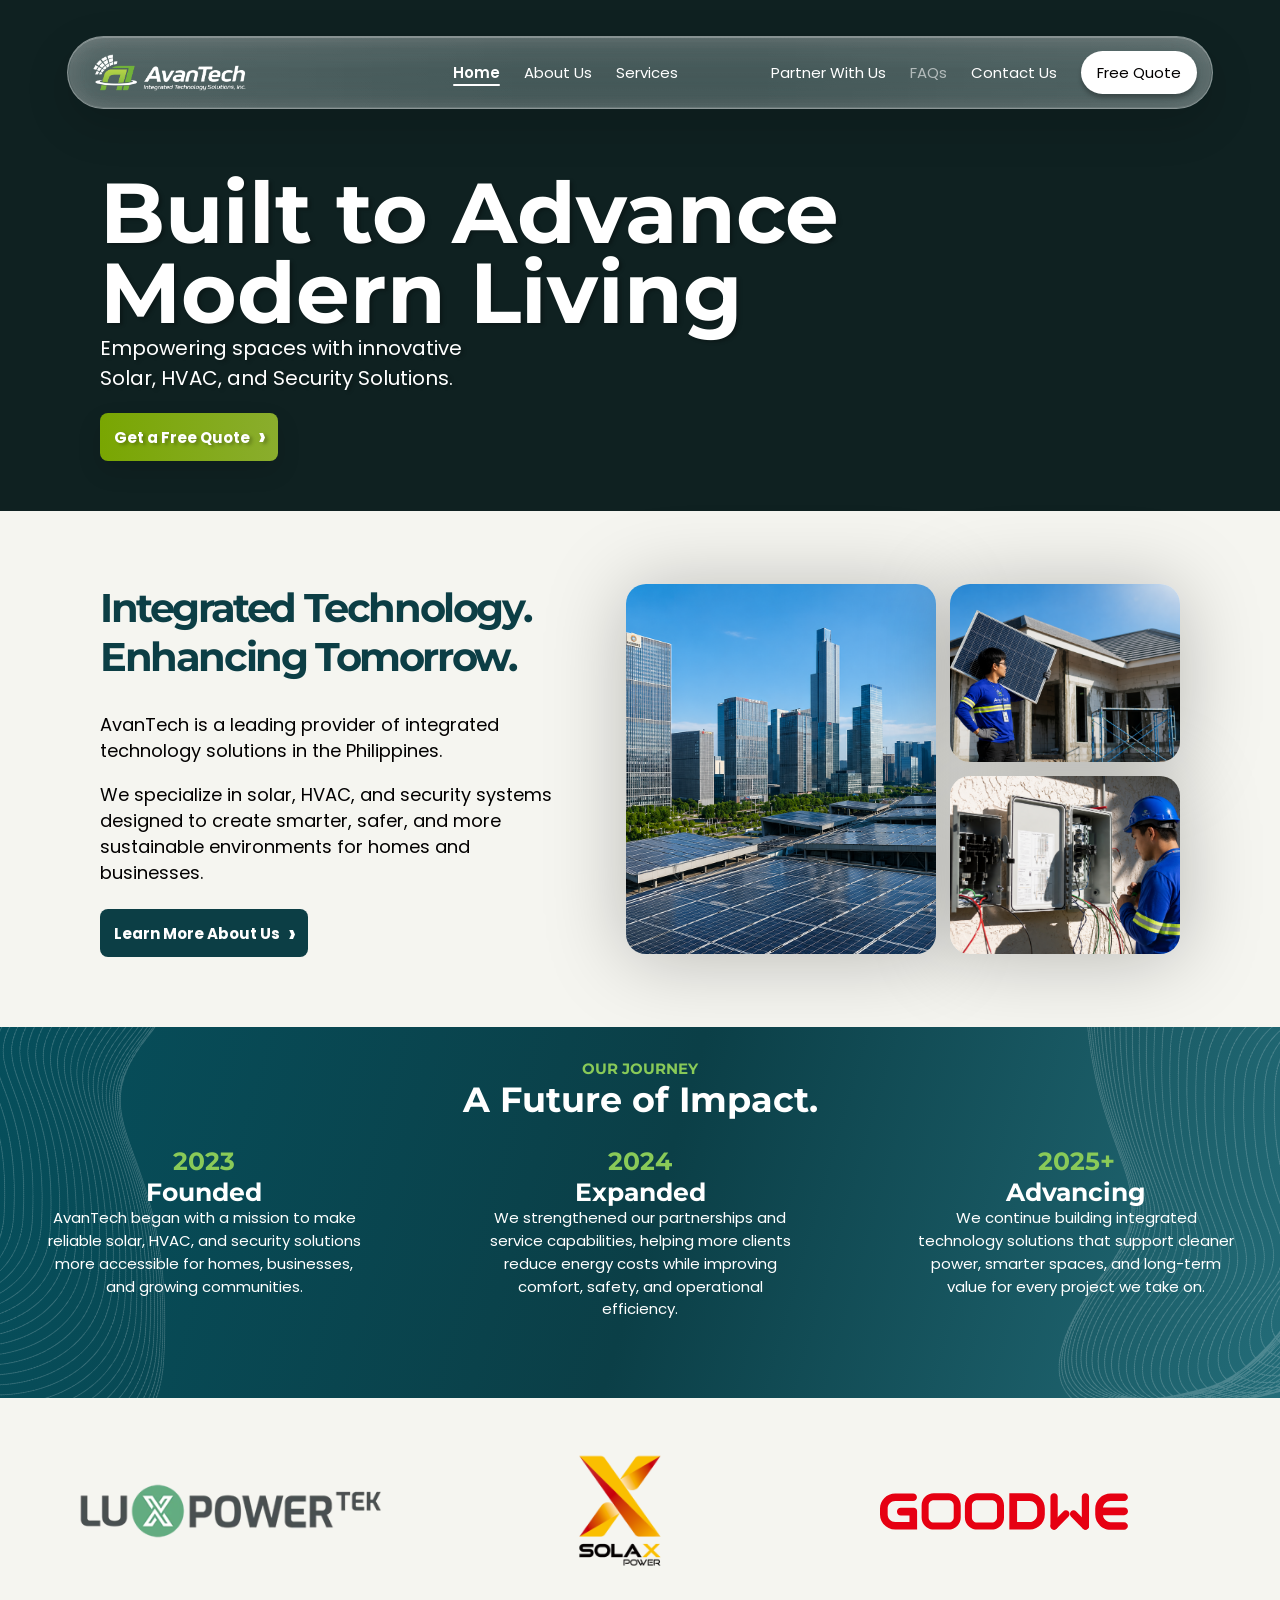
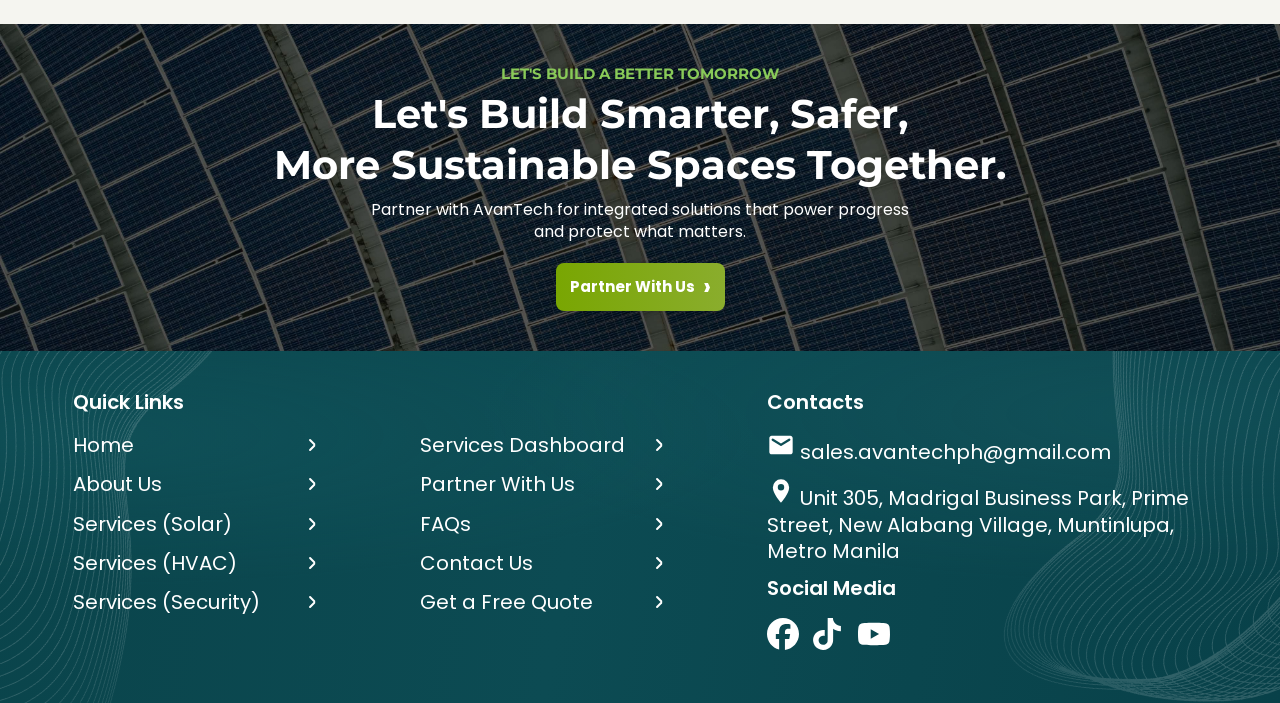
==== commit 079c10e0: "UI changes and added new partner logos and solar panel image." ====
--- a/index.html
+++ b/index.html
@@ -27,15 +27,15 @@
           </label>
           <div class="nav-menu" id="primary-menu">
             <div class="nav-links nav-center">
-              <a class="active" href="#home">Home</a>
+              <a class="active" href="#home" aria-current="page">Home</a>
               <a href="about.html">About Us</a>
               <a href="services.html">Services</a>
             </div>
             <div class="nav-links nav-right">
               <a href="partner.html">Partner With Us</a>
-              <a href="#faqs">FAQs</a>
+              <span class="nav-disabled" aria-disabled="true">FAQs</span>
               <a href="contact.html">Contact Us</a>
-              <a class="contact-pill" href="#quote">Free Quote</a>
+              <a class="contact-pill" href="quote.html">Free Quote</a>
             </div>
           </div>
         </nav>
@@ -43,7 +43,7 @@
         <div class="hero-content">
           <h1>Built to Advance<br />Modern Living</h1>
           <p>Empowering spaces with innovative<br />Solar, HVAC, and Security Solutions.</p>
-          <a class="button" href="#quote">Get a Free Quote <span aria-hidden="true">›</span></a>
+          <a class="button" href="quote.html">Get a Free Quote <span aria-hidden="true">›</span></a>
         </div>
       </section>
 
@@ -76,43 +76,35 @@
           <article>
             <span class="year">2023</span>
             <h3>Founded</h3>
-            <p>Lorem ipsum dolor sit amet, consectetur adipiscing elit, sed do eiusmod tempor incididunt ut labore et dolore magna aliqua.</p>
+            <p>AvanTech began with a mission to make reliable solar, HVAC, and security solutions more accessible for homes, businesses, and growing communities.</p>
           </article>
           <article>
             <span class="year">2024</span>
             <h3>Expanded</h3>
-            <p>Ut enim ad minim veniam, quis nostrud exercitation ullamco laboris nisi ut aliquip ex ea commodo consequat.</p>
+            <p>We strengthened our partnerships and service capabilities, helping more clients reduce energy costs while improving comfort, safety, and operational efficiency.</p>
           </article>
           <article>
             <span class="year">2025+</span>
             <h3>Advancing</h3>
-            <p>Excepteur sint occaecat cupidatat non proident, sunt in culpa qui officia deserunt mollit anim id est laborum.</p>
+            <p>We continue building integrated technology solutions that support cleaner power, smarter spaces, and long-term value for every project we take on.</p>
           </article>
         </div>
       </section>
 
       <section class="partners" aria-label="Partnered products">
         <div class="partner-track">
-          <span><img src="assets/partners/seraphim.png" alt="SERAPHIM" /></span>
+          <span><img src="assets/partners/luxpowertek.png" alt="LuxPower" /></span>
           <span><img src="assets/partners/solax.png" alt="SolaX Power" /></span>
+          <span><img class="partner-logo-wide" src="assets/partners/goodwe.svg" alt="GoodWe" /></span>
           <span><img src="assets/partners/deye.png" alt="Deye" /></span>
-          <span><img src="assets/partners/sunova.png" alt="Sunova Solar" /></span>
+          <span><img class="partner-logo-wide" src="assets/partners/sungrow.svg" alt="Sungrow" /></span>
           <span><img src="assets/partners/solis.png" alt="Solis" /></span>
-          <span><img src="assets/partners/sunpro.png" alt="SunPro" /></span>
-          <span><img src="assets/partners/huawei.png" alt="Huawei" /></span>
-          <span><img src="assets/partners/ja-solar.png" alt="JA Solar" /></span>
-          <span><img src="assets/partners/trina.png" alt="Trina Solar" /></span>
-          <span><img src="assets/partners/luxpowertek.png" alt="LuxPowerTek" /></span>
-          <span><img src="assets/partners/seraphim.png" alt="" /></span>
+          <span><img src="assets/partners/luxpowertek.png" alt="" /></span>
           <span><img src="assets/partners/solax.png" alt="" /></span>
+          <span><img class="partner-logo-wide" src="assets/partners/goodwe.svg" alt="" /></span>
           <span><img src="assets/partners/deye.png" alt="" /></span>
-          <span><img src="assets/partners/sunova.png" alt="" /></span>
+          <span><img class="partner-logo-wide" src="assets/partners/sungrow.svg" alt="" /></span>
           <span><img src="assets/partners/solis.png" alt="" /></span>
-          <span><img src="assets/partners/sunpro.png" alt="" /></span>
-          <span><img src="assets/partners/huawei.png" alt="" /></span>
-          <span><img src="assets/partners/ja-solar.png" alt="" /></span>
-          <span><img src="assets/partners/trina.png" alt="" /></span>
-          <span><img src="assets/partners/luxpowertek.png" alt="" /></span>
         </div>
       </section>
 
@@ -161,13 +153,13 @@
             <a class="footer-link" href="partner.html"><span class="footer-link-text">Partner With Us</span><span class="footer-arrow" aria-hidden="true"></span></a>
             <a class="footer-link" href="#faqs"><span class="footer-link-text">FAQs</span><span class="footer-arrow" aria-hidden="true"></span></a>
             <a class="footer-link" href="contact.html"><span class="footer-link-text">Contact Us</span><span class="footer-arrow" aria-hidden="true"></span></a>
-            <a class="footer-link" href="#quote"><span class="footer-link-text">Get a Free Quote</span><span class="footer-arrow" aria-hidden="true"></span></a>
+            <a class="footer-link" href="quote.html"><span class="footer-link-text">Get a Free Quote</span><span class="footer-arrow" aria-hidden="true"></span></a>
           </div>
           <div>
             <h2>Contacts</h2>
             <p class="contact-line">
               <img class="contact-icon mail-icon" src="assets/icons/contact/email-envelope.svg" alt="" aria-hidden="true" />
-              <span>sales.avantech@gmail.com</span>
+              <span>sales.avantechph@gmail.com</span>
             </p>
             <p class="contact-line">
               <img class="contact-icon location-icon" src="assets/icons/contact/map-pin.svg" alt="" aria-hidden="true" />
@@ -175,7 +167,7 @@
             </p>
             <h3>Social Media</h3>
             <div class="socials" aria-label="Social media links">
-              <a class="social facebook" href="#" aria-label="Facebook"></a>
+              <a class="social facebook" href="https://www.facebook.com/AvantechIntegrated" aria-label="Facebook"></a>
               <a class="social tiktok" href="#" aria-label="TikTok"></a>
               <a class="social youtube" href="#" aria-label="YouTube"></a>
             </div>
--- a/styles.css
+++ b/styles.css
@@ -13,7 +13,7 @@
   --hero-image: url("assets/figma-reference/hero-city.png");
   --services-hero-image: url("assets/figma-reference/services/f02e807d210d67f17eff3d73cbdae36ccee0dae0.png");
   --building-image: url("assets/figma-reference/about-solar-city.png");
-  --office-image: url("assets/figma-reference/about-installer.png");
+  --office-image: url("assets/photos/solar/avantech-solar-panel-construction.png");
   --install-image: url("assets/figma-reference/about-panel-tech.png");
   --cta-image: url("assets/figma-reference/cta-solar-panels.png");
   --solar-image: url("assets/photos/solar/commercial-rooftop-solar.jpg");
@@ -28,6 +28,7 @@
   --partner-distributor-image: url("assets/figma-reference/partner/39327dbbe9a8af0feff31487dbba3915595f080c.png");
   --partner-corporate-image: url("assets/figma-reference/partner/064a1d8419bcce99c580928f1c7d353aeb397f65.png");
   --partner-support-image: url("assets/figma-reference/partner/0f85a34032bc8f5ab2c583568ea2fc82ecea0207.png");
+  --partner-empowering-image: url("assets/figma-reference/partner/7327a2500e5fcc819d0ba719468fb9830dfe6921.png");
   --inverter-image: url("assets/generated/solar-inverter-wall.png");
   --business-image: url("assets/photos/buildings/blue-business-towers.jpg");
   --support-image: url("assets/generated/smart-building-control.png");
@@ -36,6 +37,7 @@
   --about-who-image: url("assets/figma-reference/about-desk.png");
   --about-mission-image: url("assets/figma-reference/about-mission-tech.png");
   --about-vision-image: url("assets/figma-reference/about-vision-wind.png");
+  --quote-hero-image: url("assets/photos/solar/solar-field-clouds.jpg");
 }
 
 * {
@@ -202,6 +204,13 @@
   white-space: nowrap;
 }
 
+.nav-disabled {
+  color: rgb(255 255 255 / 0.58);
+  line-height: 1;
+  white-space: nowrap;
+  cursor: not-allowed;
+}
+
 .nav-links a:not(.contact-pill) {
   padding-block: 8px;
 }
@@ -223,7 +232,8 @@
 .nav-links a:not(.contact-pill):hover::after,
 .nav-links a:not(.contact-pill):focus-visible::after,
 .nav-links a:not(.contact-pill):active::after,
-.nav-links .active::after {
+.nav-links a.active:not(.contact-pill)::after,
+.nav-links a[aria-current="page"]:not(.contact-pill)::after {
   transform: scaleX(1);
 }
 
@@ -231,7 +241,8 @@
   transform: translateY(1px);
 }
 
-.nav-links .active {
+.nav-links a.active,
+.nav-links a[aria-current="page"] {
   font-weight: 600;
 }
 
@@ -255,9 +266,15 @@
   transform: translateY(-1px);
 }
 
-.contact-pill:active {
-  box-shadow: 0 2px 8px rgb(0 0 0 / 0.22);
-  transform: translateY(1px) scale(0.98);
+.contact-pill:active,
+.contact-pill.active,
+.contact-pill[aria-current="page"] {
+  background: rgb(246 248 248 / 0.96);
+  box-shadow:
+    inset 0 3px 8px rgb(0 0 0 / 0.26),
+    inset 0 -1px 0 rgb(255 255 255 / 0.72),
+    0 1px 3px rgb(0 0 0 / 0.14);
+  transform: translateY(1px) scale(0.985);
 }
 
 .nav-toggle,
@@ -496,7 +513,7 @@
 }
 
 .partners {
-  --partner-distance: 5880px;
+  --partner-distance: 2304px;
   height: 226px;
   display: flex;
   align-items: center;
@@ -507,7 +524,7 @@
 .partner-track {
   display: flex;
   align-items: center;
-  gap: 42px;
+  gap: 24px;
   padding-left: 56px;
   min-width: max-content;
   animation: slide-partners 28s linear infinite;
@@ -515,7 +532,7 @@
 
 .partner-track span {
   display: grid;
-  width: 504px;
+  width: 360px;
   height: 132px;
   place-items: center;
   overflow: visible;
@@ -528,6 +545,12 @@
   object-fit: contain;
   transform: scale(2);
   transform-origin: center;
+}
+
+.partner-track img.partner-logo-wide {
+  width: 250px;
+  max-height: 74px;
+  transform: none;
 }
 
 .partner-footer-banner {
@@ -736,7 +759,7 @@
   width: min(66vw, 990px);
   min-height: 0;
   background:
-    linear-gradient(90deg, var(--paper) 0%, rgb(245 245 240 / 0.96) 12%, rgb(245 245 240 / 0.78) 24%, rgb(245 245 240 / 0.42) 38%, rgb(245 245 240 / 0.12) 50%, rgb(245 245 240 / 0) 60%, rgb(245 245 240 / 0) 80%, rgb(245 245 240 / 0.28) 90%, var(--paper) 100%),
+    linear-gradient(90deg, var(--paper) 0%, rgb(245 245 240 / 0.96) 12%, rgb(245 245 240 / 0.78) 24%, rgb(245 245 240 / 0.42) 38%, rgb(245 245 240 / 0.12) 50%, rgb(245 245 240 / 0) 62%, rgb(245 245 240 / 0.3) 91%, var(--paper) 100%),
     var(--about-who-image) center right / cover no-repeat;
   pointer-events: none;
 }
@@ -1139,6 +1162,11 @@
 
 .service-card {
   min-width: 0;
+  padding: 14px 14px 18px;
+  border: 1px solid rgb(12 62 69 / 0.13);
+  border-radius: 8px;
+  background: rgb(255 255 255 / 0.46);
+  box-shadow: 0 10px 28px rgb(12 62 69 / 0.06);
 }
 
 .service-card-media {
@@ -1147,7 +1175,7 @@
   aspect-ratio: 1.52;
   place-items: center;
   overflow: hidden;
-  border-radius: 18px;
+  border-radius: 8px;
   background-position: center;
   background-size: cover;
 }
@@ -1186,15 +1214,23 @@
 .service-card > a {
   display: inline-flex;
   align-items: center;
-  gap: 8px;
-  margin-top: 8px;
-  color: var(--teal);
-  font-size: 17px;
+  justify-content: center;
+  gap: 10px;
+  min-height: 42px;
+  margin-top: 14px;
+  padding: 10px 18px;
+  border: 1px solid rgb(12 62 69 / 0.18);
+  border-radius: 999px;
+  color: var(--white);
+  font-size: 15px;
   font-weight: 600;
+  line-height: 1;
+  background: var(--teal);
+  box-shadow: 0 8px 20px rgb(12 62 69 / 0.14);
 }
 
 .service-card > a span {
-  font-size: 26px;
+  font-size: 22px;
   line-height: 1;
 }
 
@@ -1211,155 +1247,158 @@
 
 .solar-hero {
   position: relative;
-  min-height: 430px;
+  min-height: 545px;
   overflow: hidden;
-  padding: 90px 96px 52px;
+  padding: 118px clamp(64px, 6.9vw, 100px) 64px;
   color: var(--white);
   background:
-    linear-gradient(90deg, rgb(0 0 0 / 0.68), rgb(0 0 0 / 0.34) 48%, rgb(0 0 0 / 0.12)),
-    var(--placeholder-dark) center 46% / cover;
+    linear-gradient(90deg, rgb(0 0 0 / 0.62), rgb(0 0 0 / 0.32) 48%, rgb(0 0 0 / 0.08)),
+    url("assets/photos/solar/solar-farm-wide.jpg") center 54% / cover;
 }
 
 .back-link {
   position: relative;
   z-index: 1;
   display: inline-flex;
-  margin-top: 8px;
+  margin-top: 18px;
   color: var(--white);
-  font-size: 13px;
+  font-size: 14px;
+  font-weight: 600;
+  line-height: 1;
 }
 
 .solar-hero-copy {
   position: relative;
   z-index: 1;
-  max-width: 500px;
-  margin-top: 76px;
+  max-width: 730px;
+  margin-top: 78px;
   text-shadow: 1px 2px 5px rgb(0 0 0 / 0.32);
 }
 
 .solar-hero-copy h1 {
   color: var(--white);
-  font-size: clamp(38px, 4vw, 52px);
-  line-height: 1.07;
+  font-size: clamp(48px, 5.05vw, 72px);
+  line-height: 1.08;
 }
 
 .solar-hero-copy p {
-  max-width: 460px;
-  margin: 10px 0 18px;
+  max-width: 590px;
+  margin: 18px 0 28px;
   color: var(--white);
-  font-size: 14px;
-  line-height: 1.45;
+  font-size: 20px;
+  line-height: 1.42;
 }
 
 .energy-setup,
 .why-solar {
-  padding: 42px 96px 0;
+  padding: 56px clamp(64px, 6.9vw, 100px) 0;
   background: var(--paper);
+}
+
+.section-heading {
+  max-width: 1040px;
 }
 
 .section-heading h2 {
   color: var(--teal);
-  font-size: clamp(32px, 3vw, 40px);
-  line-height: 1.05;
+  font-size: clamp(36px, 3.3vw, 48px);
+  line-height: 1.06;
 }
 
 .section-heading p {
-  max-width: 760px;
-  margin: 4px 0 0;
-  font-size: 14px;
+  max-width: 800px;
+  margin: 8px 0 0;
+  color: #3e3e3b;
+  font-size: 18px;
   line-height: 1.45;
 }
 
 .setup-cards {
   display: grid;
   grid-template-columns: repeat(3, minmax(0, 1fr));
-  gap: 18px;
-  margin-top: 18px;
+  gap: 24px;
+  margin-top: 28px;
 }
 
 .setup-card {
   position: relative;
-  min-height: 230px;
   display: grid;
-  grid-template-rows: 58% 42%;
+  min-height: 382px;
+  grid-template-rows: minmax(0, 1fr) auto;
   overflow: hidden;
-  border-radius: 18px;
+  border-radius: 22px;
   background: var(--teal);
-  box-shadow: 0 16px 22px rgb(12 62 69 / 0.24);
-}
-
-.setup-card::before {
-  content: "";
+  box-shadow: 0 22px 38px rgb(12 62 69 / 0.2);
+}
+
+.setup-card img {
   display: block;
-  background: var(--placeholder-mid);
+  width: 100%;
+  height: 100%;
+  min-height: 218px;
+  object-fit: cover;
 }
 
 .setup-card > div {
   display: flex;
   flex-direction: column;
   justify-content: center;
-  padding: 18px 22px 20px;
+  min-height: 146px;
+  padding: 24px 28px 28px;
   color: var(--white);
-  background: #075a63;
+  background: #07535c;
 }
 
 .setup-card h3 {
   color: var(--green);
   font-family: "Poppins", sans-serif;
-  font-size: 24px;
+  font-size: clamp(26px, 2.4vw, 34px);
   font-weight: 600;
   line-height: 1.05;
 }
 
 .setup-card p {
-  max-width: 300px;
-  margin: 8px 0 0;
+  max-width: 360px;
+  margin: 10px 0 0;
   color: var(--white);
-  font-size: 16px;
-  line-height: 1.25;
-}
-
-.setup-grid::before {
-  background: linear-gradient(135deg, #e8efe8 0%, #a6c6c3 48%, #f7f7ef 100%);
-}
-
-.setup-hybrid::before {
-  background: linear-gradient(135deg, #f1efe5 0%, #b7d1c2 50%, #e7ece8 100%);
-}
-
-.setup-offgrid::before {
-  background: linear-gradient(135deg, #dfe8d1 0%, #9db8a4 50%, #f5f5ec 100%);
+  font-size: 18px;
+  line-height: 1.32;
 }
 
 .why-grid {
   display: grid;
   grid-template-columns: repeat(4, minmax(0, 1fr));
-  gap: 28px;
-  margin-top: 22px;
-  padding-bottom: 46px;
+  gap: clamp(28px, 4vw, 72px);
+  margin-top: 34px;
+  padding-bottom: 68px;
+}
+
+.why-grid article {
+  max-width: 255px;
 }
 
 .why-grid h3 {
   color: var(--teal);
   font-family: "Poppins", sans-serif;
-  font-size: 13px;
+  font-size: 18px;
   font-weight: 600;
-  line-height: 1.2;
+  line-height: 1.22;
 }
 
 .why-grid p {
-  margin: 5px 0 0;
-  font-size: 11px;
-  line-height: 1.35;
+  margin: 10px 0 0;
+  color: #252525;
+  font-size: 15px;
+  line-height: 1.45;
 }
 
 .solar-install-types {
   position: relative;
   display: grid;
-  grid-template-columns: minmax(220px, 0.31fr) minmax(0, 0.69fr);
-  gap: 34px;
+  grid-template-columns: minmax(250px, 0.31fr) minmax(0, 0.69fr);
+  gap: clamp(36px, 4.8vw, 72px);
   align-items: center;
-  padding: 64px 96px 66px;
+  padding: 74px clamp(64px, 6.9vw, 100px) 78px;
   overflow: hidden;
   color: var(--white);
   background: var(--teal);
@@ -1396,32 +1435,40 @@
 }
 
 .solar-install-copy h2 {
-  max-width: 260px;
+  max-width: 330px;
   color: var(--white);
-  font-size: clamp(28px, 3vw, 40px);
+  font-size: clamp(36px, 3.4vw, 48px);
   line-height: 1.08;
 }
 
 .solar-install-copy p {
-  max-width: 240px;
-  margin: 12px 0 0;
-  font-size: 14px;
-  line-height: 1.35;
+  max-width: 310px;
+  margin: 16px 0 0;
+  font-size: 18px;
+  line-height: 1.44;
 }
 
 .install-gallery {
   display: grid;
-  grid-template-columns: repeat(2, minmax(0, 1fr));
-  gap: 18px;
+  grid-template-columns: 1.18fr 0.9fr;
+  grid-template-rows: 196px 196px;
+  gap: 22px;
 }
 
 .install-card {
   position: relative;
-  min-height: 210px;
   margin: 0;
   overflow: hidden;
-  border-radius: 8px;
-  background: var(--placeholder-mid);
+  border-radius: 12px;
+  background: #d8ded8;
+  box-shadow: 0 20px 38px rgb(0 0 0 / 0.18);
+}
+
+.install-card img {
+  display: block;
+  width: 100%;
+  height: 100%;
+  object-fit: cover;
 }
 
 .install-card::before {
@@ -1433,60 +1480,46 @@
 
 .install-card figcaption {
   position: absolute;
-  right: 12px;
-  bottom: 10px;
-  left: 12px;
+  right: 18px;
+  bottom: 16px;
+  left: 18px;
   color: var(--white);
-  font-size: 12px;
+  font-size: 18px;
+  font-weight: 600;
   line-height: 1.2;
   text-align: center;
 }
 
+.install-roof {
+  grid-row: span 2;
+}
+
 .install-deck {
-  min-height: 275px;
-}
-
-.install-roof {
-  background: var(--placeholder-mid);
-}
-
-.install-ground {
-  background: var(--placeholder-mid);
-}
-
-.install-deck {
-  background: var(--placeholder-mid);
-}
-
-.install-floating {
-  background: var(--placeholder-mid);
+  min-height: 0;
 }
 
 .solar-brand-strip {
-  min-height: 122px;
+  min-height: 144px;
   display: flex;
   align-items: center;
   justify-content: center;
-  gap: clamp(38px, 6vw, 86px);
-  padding: 32px 24px;
+  gap: clamp(26px, 4.2vw, 70px);
+  padding: 34px 32px;
   overflow: hidden;
   background: var(--paper);
-  font-family: "Montserrat", sans-serif;
-  font-size: clamp(22px, 2.35vw, 34px);
-  font-weight: 700;
-  white-space: nowrap;
-}
-
-.brand-red {
-  color: #e5252a;
-}
-
-.brand-orange {
-  color: #f6a400;
-}
-
-.brand-blue {
-  color: #0472c9;
+  box-shadow: inset 0 1px 0 rgb(12 62 69 / 0.04);
+}
+
+.solar-brand-strip img {
+  display: block;
+  max-width: 148px;
+  max-height: 62px;
+  object-fit: contain;
+}
+
+.solar-brand-strip .solar-brand-wide {
+  max-width: 176px;
+  max-height: 48px;
 }
 
 /* Contact page */
@@ -1539,38 +1572,40 @@
 
 .contact-info-grid {
   display: grid;
-  grid-template-columns: repeat(2, minmax(340px, 500px));
-  gap: 42px clamp(42px, 4vw, 72px);
+  grid-template-columns: repeat(3, minmax(0, 576px));
+  gap: clamp(36px, 2.45vw, 48px);
   justify-content: center;
-  max-width: 1320px;
+  max-width: 1900px;
   margin: 0 auto;
-  padding: 74px 64px 84px;
+  padding: 90px clamp(56px, 5.2vw, 106px) 86px;
   background: var(--paper);
 }
 
 .contact-info-card {
   display: grid;
-  grid-template-columns: 74px minmax(0, 1fr);
-  gap: 26px;
+  grid-template-columns: 108px minmax(0, 1fr);
+  grid-template-rows: auto 1fr;
+  column-gap: 24px;
+  row-gap: 22px;
   align-items: center;
-  min-height: 190px;
-  padding: 32px 38px;
-  border-radius: 18px;
+  min-height: 306px;
+  padding: 24px 24px 28px;
+  border-radius: 24px;
   background: #ffffff;
-  box-shadow: 0 24px 60px rgb(12 62 69 / 0.08);
+  box-shadow: 0 26px 66px rgb(12 62 69 / 0.1);
 }
 
 .contact-info-card-wide {
-  grid-column: 1 / -1;
-  justify-self: center;
-  width: min(100%, 500px);
+  grid-column: auto;
+  justify-self: stretch;
+  width: auto;
 }
 
 .contact-card-icon {
   position: relative;
   display: grid;
-  width: 70px;
-  height: 70px;
+  width: 108px;
+  height: 108px;
   place-items: center;
   border-radius: 50%;
   background: var(--teal);
@@ -1580,8 +1615,8 @@
 
 .contact-card-icon::before {
   content: "";
-  width: 34px;
-  height: 34px;
+  width: 54px;
+  height: 54px;
   background: var(--white);
   mask: var(--contact-icon) center / contain no-repeat;
   -webkit-mask: var(--contact-icon) center / contain no-repeat;
@@ -1601,23 +1636,28 @@
 
 .contact-info-card h2 {
   color: var(--teal);
-  font-size: clamp(24px, 1.9vw, 30px);
-  line-height: 1.2;
+  font-size: clamp(28px, 1.55vw, 32px);
+  line-height: 1.08;
+}
+
+.contact-card-body {
+  grid-column: 1 / -1;
+  align-self: end;
 }
 
 .contact-highlight {
-  margin: 14px 0 9px;
+  margin: 0 0 12px;
   color: var(--teal);
-  font-size: 15px;
-  font-weight: 600;
-  line-height: 1.28;
+  font-size: clamp(16px, 1vw, 20px);
+  font-weight: 700;
+  line-height: 1.42;
 }
 
 .contact-info-card p {
   margin: 0;
   color: var(--ink);
-  font-size: 16px;
-  line-height: 1.4;
+  font-size: clamp(18px, 1.22vw, 24px);
+  line-height: 1.35;
 }
 
 .contact-map-section {
@@ -1675,6 +1715,214 @@
   width: 100%;
   min-height: 330px;
   border: 0;
+}
+
+/* Quote page */
+.quote-page {
+  background: var(--white);
+}
+
+.quote-hero {
+  position: relative;
+  min-height: 610px;
+  padding: 320px 100px 78px;
+  overflow: hidden;
+  color: var(--white);
+  background:
+    linear-gradient(rgb(0 0 0 / 0.36), rgb(0 0 0 / 0.36)),
+    var(--quote-hero-image) center 44% / cover no-repeat;
+}
+
+.quote-hero-copy {
+  position: relative;
+  z-index: 1;
+  max-width: 790px;
+}
+
+.quote-hero h1 {
+  font-size: 42px;
+  line-height: 1.18;
+}
+
+.quote-panel {
+  position: relative;
+  z-index: 2;
+  display: grid;
+  grid-template-columns: minmax(0, 1fr) minmax(360px, 0.92fr);
+  max-width: 1240px;
+  margin: -50px auto 0;
+  overflow: hidden;
+  border-radius: 8px 8px 0 0;
+  background: var(--white);
+  box-shadow: 0 18px 52px rgb(0 0 0 / 0.12);
+}
+
+.quote-form {
+  padding: 24px 50px 40px;
+}
+
+.quote-form h2,
+.quote-next h2 {
+  margin: 0 0 24px;
+  color: var(--ink);
+  font-family: "Poppins", sans-serif;
+  font-size: 24px;
+  font-weight: 600;
+  line-height: 1.18;
+}
+
+.quote-form label {
+  display: block;
+  margin: 18px 0 7px;
+  color: var(--ink);
+  font-size: 18px;
+  line-height: 1.2;
+}
+
+.quote-field {
+  position: relative;
+}
+
+.quote-field::before {
+  content: "";
+  position: absolute;
+  top: 50%;
+  left: 14px;
+  width: 24px;
+  height: 24px;
+  background: var(--ink);
+  transform: translateY(-50%);
+  mask: var(--quote-icon) center / contain no-repeat;
+  -webkit-mask: var(--quote-icon) center / contain no-repeat;
+}
+
+.quote-field-user {
+  --quote-icon: url("assets/icons/contact/phone-call.svg");
+}
+
+.quote-field-phone {
+  --quote-icon: url("assets/icons/contact/phone-call.svg");
+}
+
+.quote-field-mail {
+  --quote-icon: url("assets/icons/contact/email-envelope.svg");
+}
+
+.quote-field-location {
+  --quote-icon: url("assets/icons/contact/map-pin.svg");
+}
+
+.quote-field-bill {
+  --quote-icon: url("assets/icons/solar-panel.svg");
+}
+
+.quote-form input,
+.quote-form textarea {
+  width: 100%;
+  border: 1px solid rgb(0 0 0 / 0.36);
+  border-radius: 3px;
+  color: var(--ink);
+  font: inherit;
+  font-size: 16px;
+  background: var(--white);
+}
+
+.quote-form input {
+  height: 48px;
+  padding: 10px 14px 10px 50px;
+}
+
+.quote-form textarea {
+  min-height: 112px;
+  resize: vertical;
+  padding: 12px;
+}
+
+.quote-form input::placeholder,
+.quote-form textarea::placeholder {
+  color: rgb(0 0 0 / 0.36);
+}
+
+.quote-form button {
+  display: flex;
+  width: 100%;
+  min-height: 58px;
+  align-items: center;
+  justify-content: center;
+  gap: 18px;
+  margin-top: 20px;
+  border: 0;
+  border-radius: 6px;
+  color: var(--white);
+  font-family: "Poppins", sans-serif;
+  font-size: 18px;
+  font-weight: 600;
+  cursor: pointer;
+  background: linear-gradient(90deg, var(--teal) 0%, #0a4f58 64%, #0b646b 100%);
+  box-shadow: 0 10px 24px rgb(12 62 69 / 0.16);
+  transition:
+    background 180ms ease,
+    box-shadow 180ms ease,
+    transform 180ms ease;
+}
+
+.quote-form button:hover {
+  background: linear-gradient(90deg, #0e4b53 0%, #0d626b 58%, #12808a 100%);
+  box-shadow: 0 16px 34px rgb(12 62 69 / 0.24);
+  transform: translateY(-2px);
+}
+
+.quote-form button:active {
+  background: linear-gradient(90deg, #08363d 0%, #094b54 62%, #0a5b63 100%);
+  box-shadow: 0 7px 16px rgb(12 62 69 / 0.2);
+  transform: translateY(1px);
+}
+
+.quote-submit-icon {
+  width: 24px;
+  height: 24px;
+  flex: 0 0 24px;
+  fill: currentColor;
+  stroke: currentColor;
+  stroke-width: 1.8;
+  stroke-linecap: round;
+  stroke-linejoin: round;
+}
+
+.quote-next {
+  padding: 24px 50px 44px;
+  background: #f1f1f1;
+}
+
+.quote-next ol {
+  display: grid;
+  gap: 82px;
+  margin: 60px 0 0;
+  padding: 0;
+  list-style: none;
+}
+
+.quote-next li {
+  color: var(--ink);
+  text-align: center;
+}
+
+.quote-next strong {
+  display: block;
+  margin-bottom: 18px;
+  font-size: 26px;
+  line-height: 1.2;
+}
+
+.quote-next p {
+  max-width: 430px;
+  margin: 0 auto;
+  font-size: 24px;
+  line-height: 1.25;
+}
+
+.quote-footer {
+  padding-top: 48px;
 }
 
 /* Partner page */
@@ -1843,17 +2091,17 @@
 
 .partner-empowering {
   position: relative;
-  min-height: 205px;
+  min-height: 285px;
   display: grid;
-  grid-template-columns: minmax(0, 1fr) minmax(280px, 420px);
+  grid-template-columns: minmax(0, 1fr) minmax(280px, 390px);
   align-items: center;
-  gap: 48px;
-  padding: 30px 100px;
+  gap: 64px;
+  padding: 72px 86px 58px;
   overflow: hidden;
   color: var(--white);
   background:
-    radial-gradient(ellipse at 72% 42%, rgb(255 255 255 / 0.11) 0%, rgb(255 255 255 / 0.04) 30%, transparent 62%),
-    linear-gradient(105deg, #4e666d 0%, #536c73 36%, #5b7379 68%, #657d82 100%);
+    linear-gradient(90deg, rgb(10 48 57 / 0.74) 0%, rgb(10 48 57 / 0.66) 46%, rgb(10 48 57 / 0.74) 100%),
+    var(--partner-empowering-image) center 64% / cover no-repeat;
 }
 
 .partner-empowering::before {
@@ -1861,8 +2109,8 @@
   position: absolute;
   inset: 0;
   background:
-    linear-gradient(180deg, rgb(255 255 255 / 0.08) 0%, rgb(255 255 255 / 0.025) 34%, transparent 66%),
-    linear-gradient(180deg, transparent 0%, rgb(5 18 22 / 0.05) 72%, rgb(5 18 22 / 0.14) 100%);
+    linear-gradient(180deg, rgb(255 255 255 / 0.04) 0%, transparent 38%, rgb(2 25 29 / 0.2) 100%),
+    linear-gradient(90deg, rgb(2 25 29 / 0.08) 0%, transparent 20%, transparent 76%, rgb(2 25 29 / 0.12) 100%);
   pointer-events: none;
 }
 
@@ -1872,20 +2120,22 @@
 }
 
 .partner-empowering h2 {
-  max-width: 430px;
-  font-size: 42px;
+  max-width: 600px;
+  font-size: 30px;
+  font-weight: 500;
   line-height: 1.08;
+  white-space: nowrap;
 }
 
 .partner-empowering p {
   position: relative;
   z-index: 1;
-  max-width: 395px;
+  max-width: 455px;
   margin: 0;
   justify-self: end;
   color: rgb(255 255 255 / 0.95);
-  font-size: 16px;
-  line-height: 1.38;
+  font-size: 18px;
+  line-height: 1.22;
 }
 
 .partner-footer {
@@ -2285,6 +2535,47 @@
     flex-direction: row;
     flex-wrap: nowrap;
     gap: 18px;
+  }
+
+  .quote-hero {
+    min-height: 560px;
+    padding: 270px 64px 78px;
+  }
+
+  .quote-hero h1 {
+    font-size: 36px;
+  }
+
+  .quote-panel {
+    max-width: calc(100% - 80px);
+    grid-template-columns: 1fr 0.92fr;
+  }
+
+  .quote-form,
+  .quote-next {
+    padding-right: 36px;
+    padding-left: 36px;
+  }
+
+  .partner-empowering {
+    min-height: 285px;
+    grid-template-columns: minmax(0, 1fr) minmax(300px, 0.95fr);
+    gap: 32px;
+    padding: 70px 48px 54px;
+    background-position: center 66%;
+  }
+
+  .partner-empowering h2 {
+    max-width: none;
+    font-size: 26px;
+    font-weight: 500;
+    line-height: 1.08;
+  }
+
+  .partner-empowering p {
+    max-width: 470px;
+    font-size: 18px;
+    line-height: 1.22;
   }
 
   .navbar::before,
@@ -2401,14 +2692,19 @@
     transform: none;
   }
 
-  .contact-pill:active {
+  .contact-pill:active,
+  .contact-pill.active,
+  .contact-pill[aria-current="page"] {
     background: rgb(12 62 69 / 0.1);
-    box-shadow: none;
+    box-shadow: inset 0 3px 8px rgb(12 62 69 / 0.16);
     transform: translateY(1px);
   }
 
-  .nav-links .active::after {
-    display: none;
+  .nav-links a.active:not(.contact-pill),
+  .nav-links a[aria-current="page"]:not(.contact-pill) {
+    text-decoration: underline;
+    text-decoration-thickness: 2px;
+    text-underline-offset: 6px;
   }
 
   .timeline {
@@ -2481,14 +2777,15 @@
   }
 
   .solar-hero {
-    min-height: 440px;
+    min-height: 510px;
     padding-right: 64px;
     padding-left: 64px;
     background-position: 54% center;
   }
 
   .solar-hero-copy {
-    margin-top: 86px;
+    max-width: 620px;
+    margin-top: 78px;
   }
 
   .energy-setup,
@@ -2498,7 +2795,12 @@
   }
 
   .setup-card {
-    min-height: 190px;
+    min-height: 320px;
+  }
+
+  .setup-card > div {
+    min-height: 132px;
+    padding: 22px 24px 24px;
   }
 
   .why-grid {
@@ -2506,18 +2808,19 @@
   }
 
   .solar-install-types {
-    grid-template-columns: minmax(176px, 0.34fr) minmax(0, 0.66fr);
+    grid-template-columns: minmax(210px, 0.32fr) minmax(0, 0.68fr);
     gap: 24px;
     padding-right: 64px;
     padding-left: 64px;
   }
 
-  .install-card {
-    min-height: 166px;
-  }
-
-  .install-deck {
-    min-height: 210px;
+  .install-gallery {
+    grid-template-rows: 166px 166px;
+    gap: 18px;
+  }
+
+  .install-card figcaption {
+    font-size: 16px;
   }
 
   .solar-brand-strip {
@@ -2620,7 +2923,11 @@
   }
 
   .about-office-placeholder {
-    display: none;
+    display: block;
+    width: min(54vw, 660px);
+    background:
+      linear-gradient(90deg, var(--paper) 0%, rgb(245 245 240 / 0.98) 16%, rgb(245 245 240 / 0.82) 34%, rgb(245 245 240 / 0.42) 54%, rgb(245 245 240 / 0) 74%),
+      var(--about-who-image) center right / cover no-repeat;
   }
 
   .legacy-section {
@@ -2702,6 +3009,44 @@
 }
 
 @media (max-width: 799px) {
+  .navbar {
+    left: 24px;
+    right: 24px;
+    width: auto;
+    height: 48px;
+    padding: 8px 14px;
+    transform: none;
+  }
+
+  .brand {
+    width: 132px;
+    height: 31px;
+  }
+
+  .brand img {
+    width: 132px;
+    height: 31px;
+  }
+
+  .hamburger {
+    width: 36px;
+    height: 32px;
+    gap: 6px;
+  }
+
+  .hamburger span {
+    width: 25px;
+    height: 2px;
+  }
+
+  .nav-toggle:checked + .hamburger span:nth-child(1) {
+    transform: translateY(8px) rotate(45deg);
+  }
+
+  .nav-toggle:checked + .hamburger span:nth-child(3) {
+    transform: translateY(-8px) rotate(-45deg);
+  }
+
   .nav-menu {
     left: auto;
     right: 0;
@@ -2725,16 +3070,94 @@
 
   .service-cards-section {
     grid-template-columns: 1fr;
-    gap: 38px;
-    padding: 40px 32px 56px;
+    gap: 24px;
+    padding: 40px 28px 56px;
+  }
+
+  .service-card {
+    padding: 12px 12px 16px;
   }
 
   .service-card p {
     min-height: 0;
   }
 
+  .service-card > a {
+    width: 100%;
+  }
+
   .services-footer {
     padding: 42px 24px;
+  }
+
+  .quote-hero {
+    min-height: 500px;
+    padding: 168px 28px 94px;
+  }
+
+  .quote-hero h1 {
+    max-width: 100%;
+    font-size: clamp(28px, 8vw, 42px);
+    line-height: 1.22;
+  }
+
+  .quote-panel {
+    max-width: calc(100% - 32px);
+    grid-template-columns: 1fr;
+    margin-top: -56px;
+  }
+
+  .quote-form,
+  .quote-next {
+    padding: 24px 22px 32px;
+  }
+
+  .quote-form h2,
+  .quote-next h2 {
+    font-size: 20px;
+  }
+
+  .quote-form label {
+    font-size: 15px;
+  }
+
+  .quote-form input {
+    height: 44px;
+    font-size: 14px;
+  }
+
+  .quote-form textarea {
+    min-height: 104px;
+    font-size: 14px;
+  }
+
+  .quote-form button {
+    min-height: 52px;
+    font-size: 15px;
+  }
+
+  .quote-next ol {
+    gap: 34px;
+    margin-top: 28px;
+  }
+
+  .quote-next li {
+    text-align: left;
+  }
+
+  .quote-next strong {
+    margin-bottom: 8px;
+    font-size: 18px;
+  }
+
+  .quote-next p {
+    max-width: none;
+    font-size: 15px;
+    line-height: 1.38;
+  }
+
+  .quote-footer {
+    padding-top: 42px;
   }
 
   .help-strip {
@@ -2780,31 +3203,50 @@
   }
 
   .partner-empowering {
-    min-height: 120px;
-    grid-template-columns: 1fr;
-    gap: 10px;
-    padding: 14px 18px 14px;
-    background-position: center center;
+    min-height: 260px;
+    grid-template-columns: 44% 48%;
+    align-content: center;
+    gap: 8%;
+    padding: 42px 24px 36px;
+    background-position: center 68%;
   }
 
   .partner-empowering h2 {
-    width: min(100%, 280px);
-    font-size: 20px;
-    font-weight: 600;
+    width: 100%;
+    max-width: 100%;
+    font-size: clamp(13px, 4vw, 22px);
+    font-weight: 500;
     line-height: 1.1;
   }
 
   .partner-empowering p {
-    max-width: none;
-    justify-self: start;
+    max-width: 100%;
+    justify-self: end;
     font-family: "Poppins", sans-serif;
-    font-size: 12px;
-    line-height: 1.35;
+    font-size: clamp(10px, 2.8vw, 15px);
+    line-height: 1.28;
   }
 
   .partner-footer {
     min-height: 0;
     padding: 46px 32px 38px;
+  }
+
+  @media (max-width: 520px) {
+    .partner-empowering {
+      grid-template-columns: 41% 51%;
+      gap: 8%;
+      padding-right: 18px;
+      padding-left: 18px;
+    }
+
+    .partner-empowering h2 {
+      font-size: clamp(12px, 3.8vw, 18px);
+    }
+
+    .partner-empowering p {
+      font-size: clamp(9px, 2.75vw, 13px);
+    }
   }
   .contact-hero {
     min-height: 306px;
@@ -2912,51 +3354,53 @@
   }
 
   .solar-hero {
-    min-height: 318px;
-    padding: 104px 22px 34px;
-    background-position: 48% top;
+    min-height: 470px;
+    padding: 106px 22px 44px;
+    background-position: 48% center;
   }
 
   .back-link {
     margin-top: 0;
-    font-size: 9px;
+    font-size: 12px;
   }
 
   .solar-hero-copy {
-    max-width: 270px;
-    margin-top: 28px;
+    max-width: 320px;
+    margin-top: 74px;
   }
 
   .solar-hero-copy h1 {
-    font-size: clamp(28px, 8.4vw, 38px);
-    line-height: 1.05;
+    font-size: clamp(34px, 10.2vw, 46px);
+    line-height: 1.06;
   }
 
   .solar-hero-copy p {
-    max-width: 250px;
-    margin: 5px 0 10px;
-    font-size: 8px;
-    line-height: 1.35;
+    max-width: 300px;
+    margin: 12px 0 18px;
+    font-size: 14px;
+    line-height: 1.4;
   }
 
   .solar-hero-copy .button {
-    min-height: 31px;
-    padding: 6px 11px;
-    border-radius: 6px;
-    font-size: 8px;
+    min-height: 40px;
+    padding: 10px 14px;
+    border-radius: 8px;
+    font-size: 13px;
   }
 
   .energy-setup,
   .why-solar {
-    padding: 28px 22px 0;
+    padding: 38px 22px 0;
   }
 
   .section-heading h2 {
-    font-size: 22px;
+    font-size: 28px;
   }
 
   .section-heading p {
-    font-size: 9px;
+    margin-top: 8px;
+    font-size: 14px;
+    line-height: 1.42;
   }
 
   .setup-cards {
@@ -2966,72 +3410,101 @@
   }
 
   .setup-card {
-    min-height: 168px;
+    min-height: 290px;
+    border-radius: 18px;
+  }
+
+  .setup-card img {
+    min-height: 170px;
+  }
+
+  .setup-card > div {
+    min-height: 118px;
+    padding: 20px;
   }
 
   .setup-card h3 {
+    font-size: 24px;
+  }
+
+  .setup-card p {
+    max-width: none;
     font-size: 14px;
-  }
-
-  .setup-card p {
-    font-size: 9px;
+    line-height: 1.32;
   }
 
   .why-grid {
-    grid-template-columns: repeat(2, minmax(0, 1fr));
-    gap: 18px 20px;
-    padding-bottom: 28px;
+    grid-template-columns: 1fr;
+    gap: 24px;
+    padding-bottom: 40px;
+  }
+
+  .why-grid article {
+    max-width: 420px;
   }
 
   .why-grid h3 {
-    font-size: 9px;
+    font-size: 18px;
   }
 
   .why-grid p {
-    font-size: 8px;
+    margin-top: 8px;
+    font-size: 14px;
   }
 
   .solar-install-types {
     grid-template-columns: 1fr;
-    gap: 18px;
-    padding: 24px 22px 28px;
+    gap: 26px;
+    padding: 38px 22px 42px;
   }
 
   .solar-install-copy h2 {
-    max-width: 220px;
-    font-size: 20px;
+    max-width: 320px;
+    font-size: 30px;
   }
 
   .solar-install-copy p {
-    max-width: 240px;
-    margin-top: 6px;
-    font-size: 9px;
+    max-width: 360px;
+    margin-top: 10px;
+    font-size: 14px;
+    line-height: 1.42;
   }
 
   .install-gallery {
-    grid-template-columns: repeat(2, minmax(0, 1fr));
-    gap: 10px;
+    grid-template-columns: 1fr;
+    grid-template-rows: none;
+    gap: 14px;
   }
 
   .install-card {
-    min-height: 116px;
-  }
-
-  .install-deck {
-    min-height: 116px;
+    min-height: 210px;
+  }
+
+  .install-roof {
+    grid-row: auto;
+    min-height: 260px;
   }
 
   .install-card figcaption {
-    font-size: 8px;
+    font-size: 16px;
   }
 
   .solar-brand-strip {
-    min-height: 82px;
+    min-height: 102px;
     justify-content: flex-start;
-    gap: 42px;
+    gap: 28px;
     overflow-x: auto;
-    padding: 20px 22px;
-    font-size: 22px;
+    padding: 24px 22px;
+  }
+
+  .solar-brand-strip img {
+    max-width: 112px;
+    max-height: 46px;
+  }
+
+  .solar-brand-strip .solar-brand-wide {
+    max-width: 136px;
+    max-height: 36px;
   }
 
   .help-copy p br {
@@ -3141,19 +3614,20 @@
   }
 
   .about-page-hero {
-    min-height: 300px;
-    padding: 166px 20px 32px;
+    min-height: 500px;
+    padding: 218px 28px 56px;
   }
 
   .about-page-hero h1 {
-    font-size: 40px;
+    font-size: clamp(38px, 10vw, 52px);
+    line-height: 1;
   }
 
   .about-page-hero p {
-    max-width: 340px;
-    margin-top: 6px;
-    font-size: 12px;
-    line-height: 1.38;
+    max-width: min(470px, 88vw);
+    margin-top: 10px;
+    font-size: clamp(13px, 3.4vw, 16px);
+    line-height: 1.4;
   }
 
   .who-section,
@@ -3166,41 +3640,52 @@
   }
 
   .who-section {
-    padding-top: 58px;
-    padding-bottom: 66px;
+    min-height: clamp(500px, 104vw, 690px);
+    padding: 58px 28px 68px;
+  }
+
+  .who-copy {
+    max-width: min(84vw, 680px);
   }
 
   .who-copy h2 {
-    font-size: 30px;
+    font-size: clamp(36px, 8vw, 46px);
     line-height: 1.12;
   }
 
   .who-copy p {
-    font-size: 12px;
-    line-height: 1.45;
+    font-size: clamp(14px, 3.2vw, 17px);
+    line-height: 1.46;
   }
 
   .about-office-placeholder {
-    display: none;
+    display: block;
+    position: absolute;
+    inset: 0 0 0 auto;
+    width: min(82vw, 760px);
+    height: auto;
+    margin: 0;
+    background:
+      linear-gradient(90deg, var(--paper) 0%, rgb(245 245 240 / 1) 30%, rgb(245 245 240 / 0.96) 52%, rgb(245 245 240 / 0.78) 68%, rgb(245 245 240 / 0.42) 84%, rgb(245 245 240 / 0) 100%),
+      var(--about-who-image) center right / cover no-repeat;
   }
 
   .legacy-section {
     display: block;
-    padding-top: 80px;
-    padding-bottom: 72px;
+    padding: 72px 28px 76px;
   }
 
   .legacy-section h2 {
-    max-width: 320px;
-    margin: 0 auto 46px;
-    font-size: 25px;
+    max-width: 360px;
+    margin: 0 auto 48px;
+    font-size: clamp(30px, 7.4vw, 38px);
     text-align: center;
   }
 
   .legacy-items {
-    max-width: 288px;
+    max-width: min(100%, 430px);
     margin: 0 auto;
-    gap: 34px;
+    gap: 42px;
   }
 
   .legacy-items,
@@ -3214,15 +3699,15 @@
   }
 
   .legacy-items span {
-    font-size: 18px;
+    font-size: 24px;
   }
 
   .legacy-items h3 {
-    font-size: 18px;
+    font-size: 22px;
   }
 
   .legacy-items p {
-    font-size: 10px;
+    font-size: 14px;
     line-height: 1.45;
   }
 
@@ -3242,12 +3727,12 @@
 
   .mv-copy h2 {
     margin-bottom: 12px;
-    font-size: 24px;
+    font-size: clamp(22px, 6vw, 28px);
   }
 
   .mv-copy p {
-    font-size: 10px;
-    line-height: 1.45;
+    font-size: 12px;
+    line-height: 1.48;
   }
 
   .timeline {
@@ -3259,17 +3744,26 @@
   }
 
   .partners {
-    --partner-distance: 5040px;
+    --partner-distance: 1920px;
     height: 180px;
   }
 
+  .partner-track {
+    gap: 20px;
+  }
+
   .partner-track span {
-    width: 420px;
+    width: 300px;
     height: 104px;
   }
 
   .partner-track img {
     max-height: 104px;
+  }
+
+  .partner-track img.partner-logo-wide {
+    width: 220px;
+    max-height: 64px;
   }
 
   .footer {
@@ -3348,6 +3842,10 @@
 
   .footer .footer-arrow {
     margin-left: auto;
+  }
+
+  .footer-inner > div:nth-child(2) {
+    padding-top: 0;
   }
 
   .footer-inner > div:nth-child(3) {
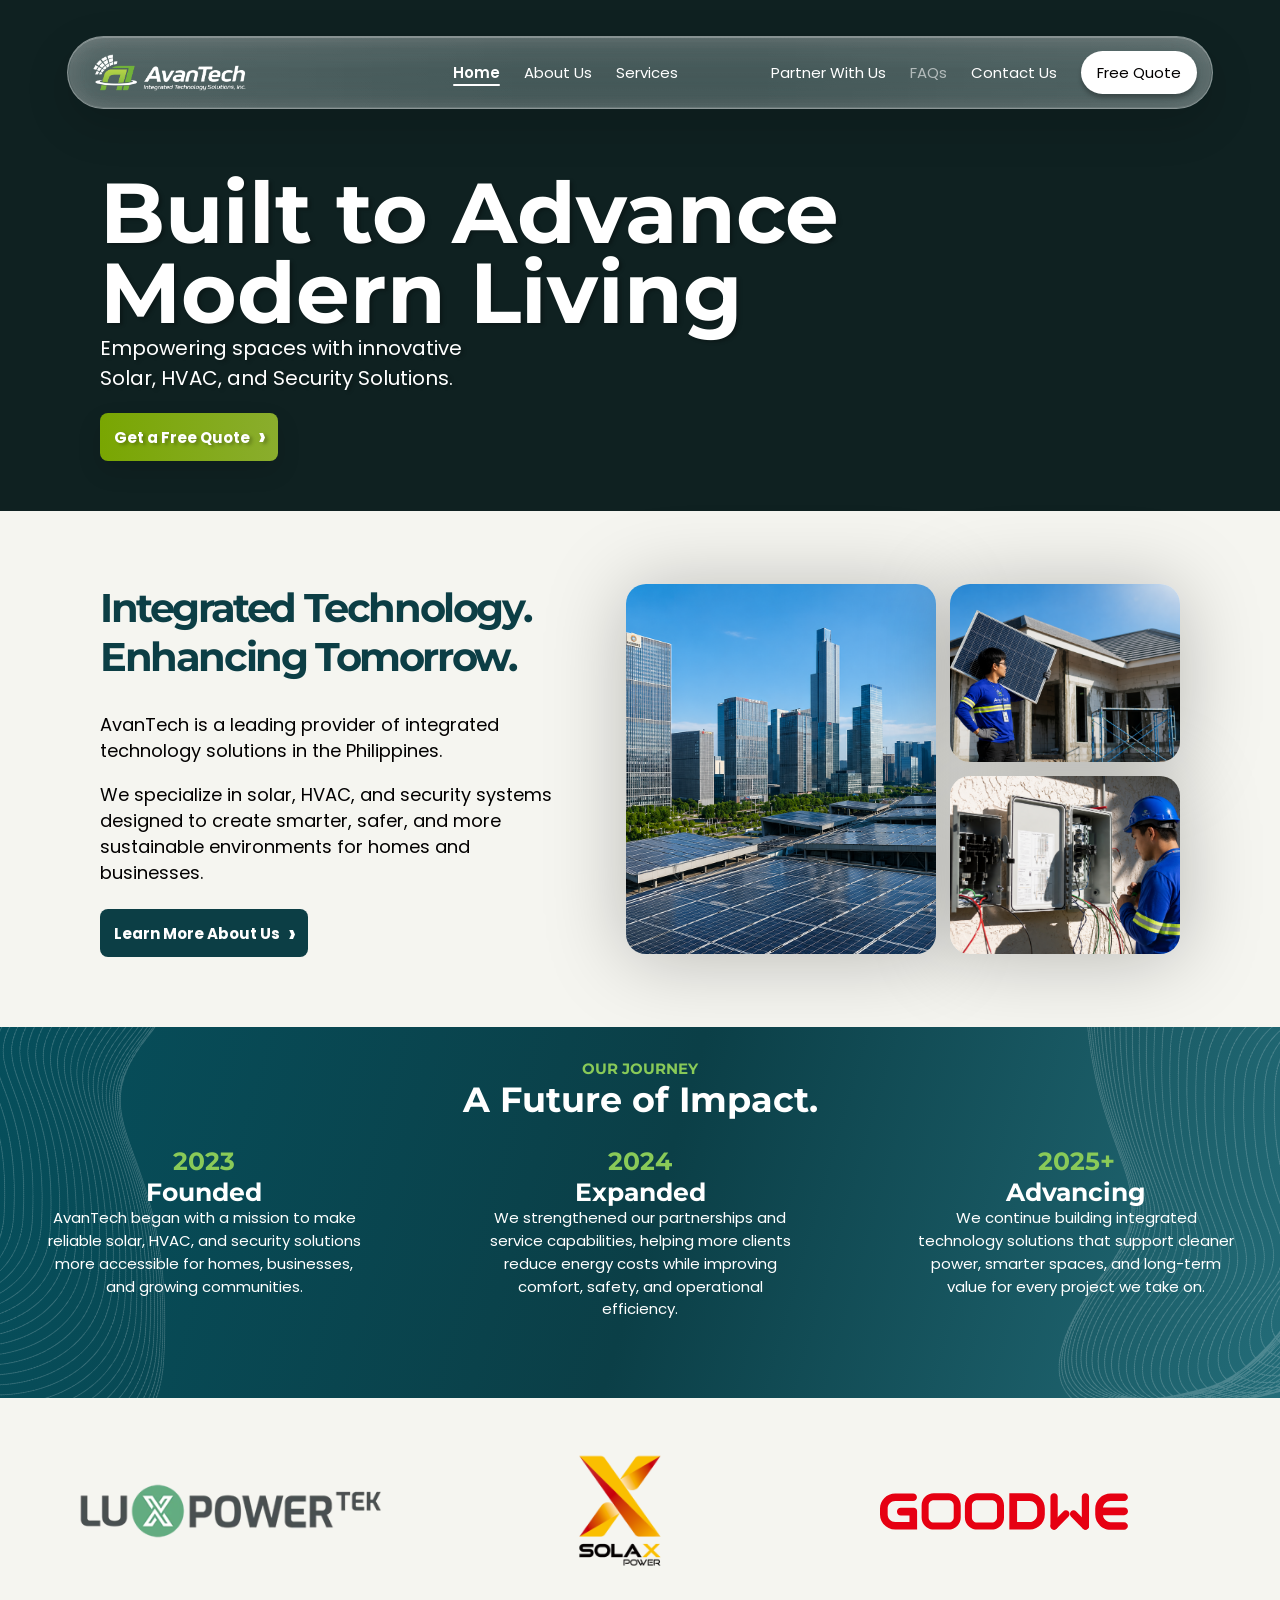
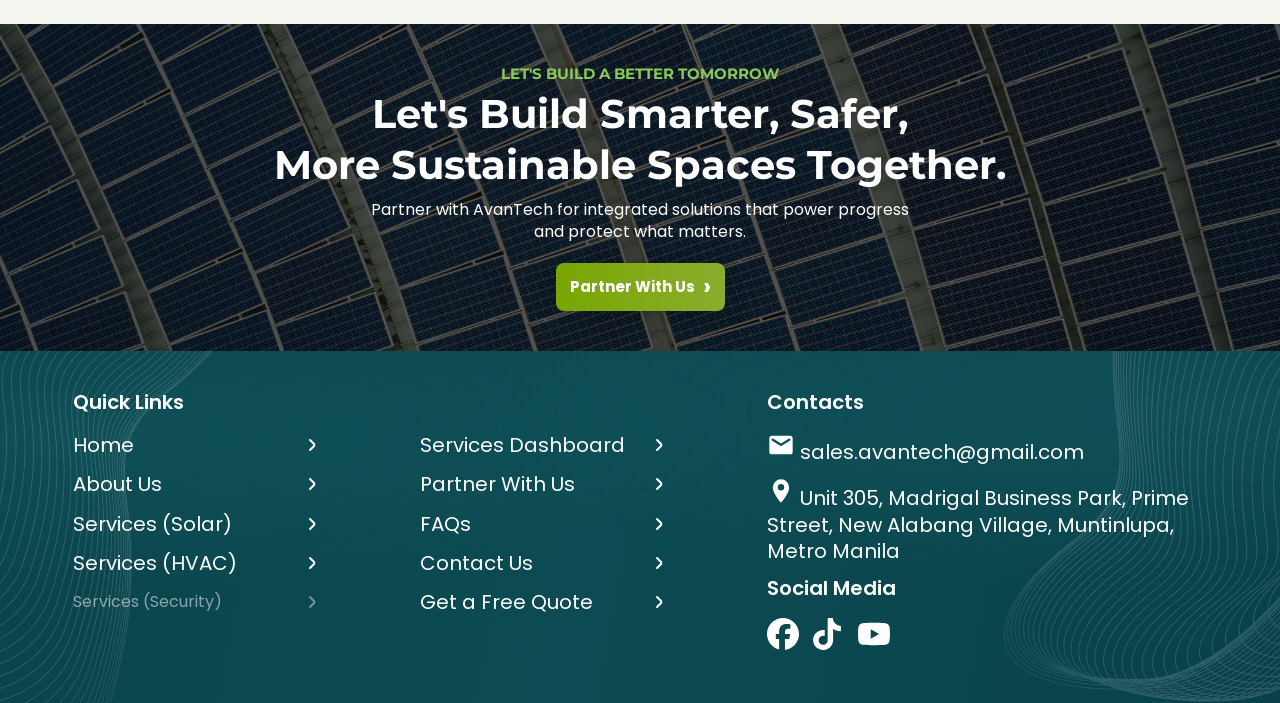
==== commit 54bce8e1: "Update site visuals and assets" ====
--- a/index.html
+++ b/index.html
@@ -57,7 +57,7 @@
             We specialize in solar, HVAC, and security systems designed to create smarter, safer,
             and more sustainable environments for homes and businesses.
           </p>
-          <a class="button" href="#about">Learn More About Us <span aria-hidden="true">›</span></a>
+          <a class="button" href="about.html">Learn More About Us <span aria-hidden="true">›</span></a>
         </div>
 
         <div class="photo-grid" aria-label="AvanTech project imagery">
@@ -112,7 +112,7 @@
         <p class="eyebrow">LET'S BUILD A BETTER TOMORROW</p>
         <h2>Let's Build Smarter, Safer,<br />More Sustainable Spaces Together.</h2>
         <p>Partner with AvanTech for integrated solutions that power progress and protect what matters.</p>
-        <a class="button" href="contact.html">Partner With Us <span aria-hidden="true">›</span></a>
+        <a class="button" href="partner.html">Partner With Us <span aria-hidden="true">›</span></a>
       </section>
 
       <footer class="footer home-footer" id="contact">
@@ -129,12 +129,12 @@
             <article>
               <h3>HVAC Solutions</h3>
               <p>Energy-efficient heating, ventilation, and air conditioning systems tailored for comfort, quality, and optimal performance.</p>
-              <a href="services.html#hvac">View More <span aria-hidden="true">›</span></a>
+              <a href="hvac-solutions.html">View More <span aria-hidden="true">›</span></a>
             </article>
             <article>
               <h3>Security Solutions</h3>
               <p>Advanced security systems including CCTV, access control, alarm systems, and integrated monitoring solutions.</p>
-              <a href="services.html#security">View More <span aria-hidden="true">›</span></a>
+              <span class="service-card-disabled" aria-disabled="true">View More <span aria-hidden="true">›</span></span>
             </article>
           </div>
         </section>
@@ -144,8 +144,8 @@
             <a class="footer-link" href="#home"><span class="footer-link-text">Home</span><span class="footer-arrow" aria-hidden="true"></span></a>
             <a class="footer-link" href="about.html"><span class="footer-link-text">About Us</span><span class="footer-arrow" aria-hidden="true"></span></a>
             <a class="footer-link" href="solar-solutions.html"><span class="footer-link-text">Services (Solar)</span><span class="footer-arrow" aria-hidden="true"></span></a>
-            <a class="footer-link" href="services.html#hvac"><span class="footer-link-text">Services (HVAC)</span><span class="footer-arrow" aria-hidden="true"></span></a>
-            <a class="footer-link" href="services.html#security"><span class="footer-link-text">Services (Security)</span><span class="footer-arrow" aria-hidden="true"></span></a>
+            <a class="footer-link" href="hvac-solutions.html"><span class="footer-link-text">Services (HVAC)</span><span class="footer-arrow" aria-hidden="true"></span></a>
+            <span class="footer-link footer-link-disabled" aria-disabled="true"><span class="footer-link-text">Services (Security)</span><span class="footer-arrow" aria-hidden="true"></span></span>
           </div>
           <div>
             <h2 class="sr-only">More Links</h2>
@@ -159,7 +159,7 @@
             <h2>Contacts</h2>
             <p class="contact-line">
               <img class="contact-icon mail-icon" src="assets/icons/contact/email-envelope.svg" alt="" aria-hidden="true" />
-              <span>sales.avantechph@gmail.com</span>
+              <span>sales.avantech@gmail.com</span>
             </p>
             <p class="contact-line">
               <img class="contact-icon location-icon" src="assets/icons/contact/map-pin.svg" alt="" aria-hidden="true" />
@@ -167,9 +167,9 @@
             </p>
             <h3>Social Media</h3>
             <div class="socials" aria-label="Social media links">
-              <a class="social facebook" href="https://www.facebook.com/AvantechIntegrated" aria-label="Facebook"></a>
-              <a class="social tiktok" href="#" aria-label="TikTok"></a>
-              <a class="social youtube" href="#" aria-label="YouTube"></a>
+              <a class="social facebook" href="https://www.facebook.com/AvantechIntegrated/" aria-label="Facebook"></a>
+              <a class="social tiktok" href="https://www.tiktok.com/@avantechphilippin" aria-label="TikTok"></a>
+              <a class="social youtube" href="https://www.youtube.com/@avantechintegratedtechnologyso" aria-label="YouTube"></a>
             </div>
           </div>
         </div>
--- a/styles.css
+++ b/styles.css
@@ -11,32 +11,34 @@
   --placeholder-mid: linear-gradient(135deg, #dbe7e2 0%, #b9cec9 48%, #eff2ec 100%);
   --placeholder-dark: linear-gradient(135deg, #0c3e45 0%, #13616b 50%, #e9eee8 100%);
   --hero-image: url("assets/figma-reference/hero-city.png");
-  --services-hero-image: url("assets/figma-reference/services/f02e807d210d67f17eff3d73cbdae36ccee0dae0.png");
+  --services-hero-image: url("assets/figma-reference/services/services-hero.png");
   --building-image: url("assets/figma-reference/about-solar-city.png");
   --office-image: url("assets/photos/solar/avantech-solar-panel-construction.png");
   --install-image: url("assets/figma-reference/about-panel-tech.png");
   --cta-image: url("assets/figma-reference/cta-solar-panels.png");
   --solar-image: url("assets/photos/solar/commercial-rooftop-solar.jpg");
-  --hvac-image: url("assets/photos/hvac/industrial-rooftop-hvac.jpg");
+  --hvac-image: url("assets/figma-reference/hvac/commercial-rooftop-hvac-units.jpg");
+  --hvac-hero-slide-1: url("assets/photos/hvac/hero/hvac-ductwork-ceiling.jpg");
+  --hvac-hero-slide-2: url("assets/photos/hvac/hero/hvac-rooftop-ventilation-tokyo.jpg");
   --security-image: url("assets/generated/security-control-room.png");
-  --services-card-solar-image: url("assets/figma-reference/services/c00156bd167b17c0bc4151c58cd50007ccac15c8.png");
-  --services-card-hvac-image: url("assets/figma-reference/services/b3b5ac46bb477edd9bd6b0671d693ac3db5e8f94.png");
-  --services-card-security-image: url("assets/figma-reference/services/d81bbd152b1e0b2fd12ce932c69ffa7a63ccc8f6.png");
-  --partner-hero-image: url("assets/figma-reference/partner/61ce4e546e76c98f926943a6993170df1b66c970.png");
-  --partner-design-image: url("assets/figma-reference/partner/4effc1ecec1027f209f397a79339b46f2e8afcb2.png");
-  --partner-install-image: url("assets/figma-reference/partner/559cf63a6a6c60a0c5820674a18ac9c6337ccc4c.png");
-  --partner-distributor-image: url("assets/figma-reference/partner/39327dbbe9a8af0feff31487dbba3915595f080c.png");
-  --partner-corporate-image: url("assets/figma-reference/partner/064a1d8419bcce99c580928f1c7d353aeb397f65.png");
-  --partner-support-image: url("assets/figma-reference/partner/0f85a34032bc8f5ab2c583568ea2fc82ecea0207.png");
-  --partner-empowering-image: url("assets/figma-reference/partner/7327a2500e5fcc819d0ba719468fb9830dfe6921.png");
+  --services-card-solar-image: url("assets/figma-reference/services/solar-service-card.jpg");
+  --services-card-hvac-image: url("assets/figma-reference/services/hvac-service-card.jpg");
+  --services-card-security-image: url("assets/figma-reference/services/security-service-card.jpg");
+  --partner-hero-image: url("assets/figma-reference/partner/partner-hero.jpg");
+  --partner-design-image: url("assets/figma-reference/partner/design-consultation.png");
+  --partner-install-image: url("assets/figma-reference/partner/installation-team.png");
+  --partner-distributor-image: url("assets/figma-reference/partner/distributor-warehouse.png");
+  --partner-corporate-image: url("assets/figma-reference/partner/corporate-project.jpg");
+  --partner-support-image: url("assets/figma-reference/partner/support-service.png");
+  --partner-empowering-image: url("assets/figma-reference/partner/empowering-business.jpg");
   --inverter-image: url("assets/generated/solar-inverter-wall.png");
   --business-image: url("assets/photos/buildings/blue-business-towers.jpg");
   --support-image: url("assets/generated/smart-building-control.png");
   --contact-hero-image: url("assets/photos/contact/contact-keyboard-wide.jpg");
   --about-hero-image: url("assets/figma-reference/about-hero-solar-field.png");
-  --about-who-image: url("assets/figma-reference/about-desk.png");
+  --about-who-image: url("assets/photos/hvac/wall-mounted-split-air-conditioner.jpg");
   --about-mission-image: url("assets/figma-reference/about-mission-tech.png");
-  --about-vision-image: url("assets/figma-reference/about-vision-wind.png");
+  --about-vision-image: url("assets/photos/security/three-surveillance-cameras-building.jpg");
   --quote-hero-image: url("assets/photos/solar/solar-field-clouds.jpg");
 }
 
@@ -759,8 +761,8 @@
   width: min(66vw, 990px);
   min-height: 0;
   background:
-    linear-gradient(90deg, var(--paper) 0%, rgb(245 245 240 / 0.96) 12%, rgb(245 245 240 / 0.78) 24%, rgb(245 245 240 / 0.42) 38%, rgb(245 245 240 / 0.12) 50%, rgb(245 245 240 / 0) 62%, rgb(245 245 240 / 0.3) 91%, var(--paper) 100%),
-    var(--about-who-image) center right / cover no-repeat;
+    linear-gradient(90deg, var(--paper) 0%, rgb(245 245 240 / 0.88) 16%, rgb(245 245 240 / 0.42) 32%, rgb(245 245 240 / 0.04) 48%, rgb(245 245 240 / 0) 100%),
+    var(--about-who-image) center / cover no-repeat;
   pointer-events: none;
 }
 
@@ -771,6 +773,7 @@
 
 .vision-image {
   background:
+    linear-gradient(90deg, rgb(12 62 69 / 0.14), rgb(12 62 69 / 0)),
     var(--about-vision-image) center / cover;
 }
 
@@ -1229,9 +1232,147 @@
   box-shadow: 0 8px 20px rgb(12 62 69 / 0.14);
 }
 
+.service-card-disabled {
+  display: inline-flex;
+  align-items: center;
+  justify-content: center;
+  gap: 10px;
+  min-height: 42px;
+  margin-top: 14px;
+  padding: 10px 18px;
+  border: 1px solid rgb(12 62 69 / 0.12);
+  border-radius: 999px;
+  color: rgb(12 62 69 / 0.48);
+  font-size: 15px;
+  font-weight: 600;
+  line-height: 1;
+  background: rgb(12 62 69 / 0.06);
+  cursor: not-allowed;
+}
+
 .service-card > a span {
   font-size: 22px;
   line-height: 1;
+}
+
+.hvac-brand-carousel {
+  --hvac-brand-distance: 3194px;
+  display: flex;
+  min-height: 154px;
+  align-items: center;
+  overflow: hidden;
+  border-top: 1px solid rgb(12 62 69 / 0.06);
+  border-bottom: 1px solid rgb(12 62 69 / 0.06);
+  background: var(--paper);
+}
+
+.hvac-brand-track {
+  display: flex;
+  min-width: max-content;
+  align-items: center;
+  gap: 22px;
+  padding-left: 42px;
+  animation: slide-hvac-brands 34s linear infinite;
+}
+
+.hvac-brand {
+  display: inline-flex;
+  width: 202px;
+  min-height: 74px;
+  align-items: center;
+  justify-content: center;
+  padding: 8px 12px;
+  border-radius: 8px;
+  color: #123a3f;
+  font-family: "Montserrat", sans-serif;
+  font-size: 24px;
+  font-weight: 700;
+  line-height: 1;
+  text-align: center;
+  text-transform: uppercase;
+  background: transparent;
+  box-shadow: none;
+  white-space: normal;
+}
+
+.hvac-brand img {
+  display: block;
+  max-width: 148px;
+  max-height: 42px;
+  object-fit: contain;
+}
+
+.hvac-brand.panasonic,
+.hvac-brand.samsung {
+  text-transform: none;
+}
+
+.hvac-brand.mitsubishi,
+.hvac-brand.condura {
+  width: 260px;
+  font-size: 14px;
+  line-height: 1.15;
+}
+
+.hvac-brand.mitsubishi img,
+.hvac-brand.condura img {
+  max-width: 220px;
+}
+
+.hvac-brand.midea,
+.hvac-brand.daikin,
+.hvac-brand.gree,
+.hvac-brand.carrier,
+.hvac-brand.koppel {
+  text-transform: none;
+}
+
+.hvac-brand.panasonic,
+.hvac-brand.samsung,
+.hvac-brand.toshiba {
+  color: #020000;
+}
+
+.hvac-brand.tosot,
+.hvac-brand.condura,
+.hvac-brand.tcl {
+  color: #df2727;
+}
+
+.hvac-brand.lg {
+  color: #b51252;
+}
+
+.hvac-brand.mitsubishi {
+  color: #d71920;
+}
+
+.hvac-brand.daikin,
+.hvac-brand.gree {
+  color: #1682c4;
+}
+
+.hvac-brand.midea {
+  color: #0b94c8;
+}
+
+.hvac-brand.aux {
+  color: #1c6eba;
+}
+
+.hvac-brand.carrier,
+.hvac-brand.koppel {
+  color: #1f5dae;
+}
+
+@keyframes slide-hvac-brands {
+  from {
+    transform: translateX(0);
+  }
+
+  to {
+    transform: translateX(calc(-1 * var(--hvac-brand-distance)));
+  }
 }
 
 .services-footer {
@@ -1260,11 +1401,29 @@
   position: relative;
   z-index: 1;
   display: inline-flex;
+  min-height: 42px;
+  align-items: center;
+  gap: 8px;
   margin-top: 18px;
-  color: var(--white);
-  font-size: 14px;
+  padding: 0 18px;
+  border: 1px solid rgb(255 255 255 / 0.58);
+  border-radius: 999px;
+  color: var(--white);
+  font-size: 16px;
   font-weight: 600;
-  line-height: 1;
+  line-height: 1.1;
+  background: rgb(4 54 60 / 0.38);
+  box-shadow: 0 12px 26px rgb(0 0 0 / 0.18);
+  backdrop-filter: blur(10px);
+  -webkit-backdrop-filter: blur(10px);
+  transition: transform 160ms ease, border-color 160ms ease, background-color 160ms ease;
+}
+
+.back-link:hover,
+.back-link:focus-visible {
+  border-color: rgb(255 255 255 / 0.9);
+  background: rgb(4 54 60 / 0.58);
+  transform: translateY(-1px);
 }
 
 .solar-hero-copy {
@@ -1350,7 +1509,7 @@
 }
 
 .setup-card h3 {
-  color: var(--green);
+  color: var(--white);
   font-family: "Poppins", sans-serif;
   font-size: clamp(26px, 2.4vw, 34px);
   font-weight: 600;
@@ -1395,13 +1554,16 @@
 .solar-install-types {
   position: relative;
   display: grid;
-  grid-template-columns: minmax(250px, 0.31fr) minmax(0, 0.69fr);
-  gap: clamp(36px, 4.8vw, 72px);
-  align-items: center;
-  padding: 74px clamp(64px, 6.9vw, 100px) 78px;
+  grid-template-columns: minmax(280px, 0.95fr) repeat(2, minmax(0, 1fr));
+  grid-template-rows: clamp(300px, 23.9vw, 490px) clamp(300px, 23.9vw, 490px);
+  gap: clamp(18px, 1.38vw, 28px);
+  align-items: stretch;
+  padding: clamp(42px, 5.8vw, 92px) clamp(48px, 5.86vw, 120px);
   overflow: hidden;
   color: var(--white);
-  background: var(--teal);
+  background:
+    radial-gradient(circle at 35% 31%, rgb(34 125 133 / 0.72) 0 18%, rgb(18 91 99 / 0.5) 36%, rgb(7 65 72 / 0) 58%),
+    linear-gradient(180deg, #247980 0%, #0c555d 45%, #073f46 100%);
 }
 
 .solar-install-types::before,
@@ -1434,34 +1596,39 @@
   z-index: 1;
 }
 
+.solar-install-copy {
+  align-self: center;
+  padding-right: clamp(12px, 2vw, 30px);
+}
+
 .solar-install-copy h2 {
-  max-width: 330px;
-  color: var(--white);
-  font-size: clamp(36px, 3.4vw, 48px);
-  line-height: 1.08;
+  max-width: 520px;
+  color: var(--white);
+  font-size: clamp(36px, 3.1vw, 52px);
+  line-height: 1.1;
 }
 
 .solar-install-copy p {
-  max-width: 310px;
-  margin: 16px 0 0;
-  font-size: 18px;
-  line-height: 1.44;
+  max-width: 480px;
+  margin: 18px 0 0;
+  font-size: clamp(18px, 1.35vw, 26px);
+  font-weight: 400;
+  line-height: 1.22;
 }
 
 .install-gallery {
+  display: contents;
+}
+
+.install-card {
+  position: relative;
   display: grid;
-  grid-template-columns: 1.18fr 0.9fr;
-  grid-template-rows: 196px 196px;
-  gap: 22px;
-}
-
-.install-card {
-  position: relative;
+  grid-template-rows: minmax(0, 1fr) auto;
   margin: 0;
   overflow: hidden;
   border-radius: 12px;
   background: #d8ded8;
-  box-shadow: 0 20px 38px rgb(0 0 0 / 0.18);
+  box-shadow: 0 22px 42px rgb(0 0 0 / 0.18);
 }
 
 .install-card img {
@@ -1472,54 +1639,245 @@
 }
 
 .install-card::before {
+  content: none;
+}
+
+.install-card figcaption {
+  display: grid;
+  min-height: clamp(56px, 3.75vw, 77px);
+  place-items: center;
+  padding: 12px 18px;
+  color: var(--white);
+  font-size: clamp(18px, 1.28vw, 26px);
+  font-weight: 400;
+  line-height: 1.2;
+  text-align: center;
+  background: rgb(4 54 60 / 0.96);
+}
+
+.install-roof {
+  grid-column: 2;
+  grid-row: 1;
+}
+
+.install-ground {
+  grid-column: 3;
+  grid-row: 1;
+}
+
+.install-deck {
+  grid-column: 1 / span 2;
+  grid-row: 2;
+}
+
+.install-floating {
+  grid-column: 3;
+  grid-row: 2;
+}
+
+/* HVAC solutions page */
+.hvac-page {
+  background: var(--paper);
+}
+
+.hvac-hero {
+  position: relative;
+  min-height: 676px;
+  overflow: hidden;
+  padding: 118px clamp(64px, 6.9vw, 100px) 92px;
+  color: var(--white);
+  background:
+    linear-gradient(90deg, rgb(0 0 0 / 0.68), rgb(0 0 0 / 0.38) 50%, rgb(0 0 0 / 0.08)),
+    url("assets/figma-reference/hvac/commercial-rooftop-hvac-units.jpg") center / cover;
+}
+
+.hvac-hero::after {
+  content: "";
+  position: absolute;
+  inset: auto -170px -220px auto;
+  width: 560px;
+  height: 440px;
+  background: url("assets/patterns/wavy-line-large.png") center / contain no-repeat;
+  filter: brightness(0) invert(1);
+  opacity: 0.16;
+  pointer-events: none;
+}
+
+.hvac-hero-copy {
+  position: relative;
+  z-index: 1;
+  max-width: 760px;
+  margin-top: 96px;
+  text-shadow: 1px 2px 5px rgb(0 0 0 / 0.34);
+}
+
+.hvac-hero-copy .eyebrow {
+  margin-bottom: 14px;
+  color: var(--white);
+}
+
+.hvac-hero-copy h1 {
+  color: var(--white);
+  font-size: clamp(48px, 5.05vw, 72px);
+  line-height: 1.05;
+}
+
+.hvac-hero-copy p:not(.eyebrow) {
+  max-width: 620px;
+  margin: 18px 0 28px;
+  color: var(--white);
+  font-size: 20px;
+  line-height: 1.42;
+}
+
+.hvac-intro {
+  padding: 64px clamp(64px, 6.9vw, 100px) 78px;
+  background: var(--paper);
+}
+
+.hvac-intro .section-heading {
+  max-width: 980px;
+}
+
+.hvac-intro .eyebrow,
+.hvac-spaces .eyebrow {
+  color: var(--olive);
+}
+
+.hvac-service-grid {
+  display: grid;
+  grid-template-columns: repeat(3, minmax(0, 1fr));
+  gap: 22px;
+  margin-top: 34px;
+}
+
+.hvac-service-card {
+  position: relative;
+  min-height: 305px;
+  overflow: hidden;
+  padding: 34px 30px 32px;
+  border-radius: 18px;
+  color: var(--white);
+  background:
+    linear-gradient(150deg, rgb(6 67 75 / 0.97), rgb(12 62 69 / 0.88)),
+    var(--hvac-image) center / cover;
+  box-shadow: 0 24px 42px rgb(12 62 69 / 0.18);
+}
+
+.hvac-service-card::after {
+  content: "";
+  position: absolute;
+  inset: auto -72px -76px auto;
+  width: 190px;
+  height: 150px;
+  background: url("assets/patterns/wavy-line-large.png") center / contain no-repeat;
+  filter: brightness(0) invert(1);
+  opacity: 0.13;
+}
+
+.hvac-service-number {
+  display: inline-block;
+  margin-bottom: 58px;
+  color: rgb(255 255 255 / 0.62);
+  font-family: "Montserrat", sans-serif;
+  font-size: 48px;
+  font-weight: 700;
+  line-height: 1;
+}
+
+.hvac-service-card h3,
+.hvac-service-card p {
+  position: relative;
+  z-index: 1;
+}
+
+.hvac-service-card h3 {
+  max-width: 320px;
+  color: var(--white);
+  font-family: "Poppins", sans-serif;
+  font-size: clamp(22px, 1.75vw, 30px);
+  font-weight: 600;
+  line-height: 1.15;
+}
+
+.hvac-service-card p {
+  margin: 14px 0 0;
+  color: rgb(255 255 255 / 0.88);
+  font-size: 15px;
+  line-height: 1.48;
+}
+
+.hvac-spaces {
+  display: grid;
+  grid-template-columns: minmax(300px, 0.38fr) minmax(0, 0.62fr);
+  gap: clamp(36px, 4vw, 72px);
+  align-items: center;
+  padding: clamp(60px, 6.1vw, 96px) clamp(64px, 6.9vw, 100px);
+  background: var(--white);
+}
+
+.hvac-spaces-copy h2 {
+  max-width: 540px;
+  color: var(--teal);
+  font-size: clamp(36px, 3.15vw, 52px);
+  line-height: 1.08;
+}
+
+.hvac-spaces-copy p:not(.eyebrow) {
+  max-width: 520px;
+  margin: 18px 0 0;
+  color: #303431;
+  font-size: 18px;
+  line-height: 1.5;
+}
+
+.hvac-space-gallery {
+  display: grid;
+  grid-template-columns: 1.12fr 0.88fr;
+  grid-template-rows: repeat(2, minmax(210px, 1fr));
+  gap: 20px;
+  min-height: 560px;
+}
+
+.hvac-space-card {
+  position: relative;
+  min-height: 0;
+  margin: 0;
+  overflow: hidden;
+  border-radius: 12px;
+  background: #d8ded8;
+  box-shadow: 0 24px 48px rgb(12 62 69 / 0.16);
+}
+
+.hvac-space-large {
+  grid-row: 1 / span 2;
+}
+
+.hvac-space-card img {
+  display: block;
+  width: 100%;
+  height: 100%;
+  object-fit: cover;
+}
+
+.hvac-space-card::after {
   content: "";
   position: absolute;
   inset: 0;
-  background: linear-gradient(180deg, transparent 52%, rgb(0 0 0 / 0.72));
-}
-
-.install-card figcaption {
+  background: linear-gradient(180deg, transparent 42%, rgb(0 0 0 / 0.66));
+}
+
+.hvac-space-card figcaption {
   position: absolute;
-  right: 18px;
-  bottom: 16px;
-  left: 18px;
-  color: var(--white);
-  font-size: 18px;
+  right: 20px;
+  bottom: 18px;
+  left: 20px;
+  z-index: 1;
+  color: var(--white);
+  font-family: "Poppins", sans-serif;
+  font-size: clamp(18px, 1.25vw, 24px);
   font-weight: 600;
   line-height: 1.2;
-  text-align: center;
-}
-
-.install-roof {
-  grid-row: span 2;
-}
-
-.install-deck {
-  min-height: 0;
-}
-
-.solar-brand-strip {
-  min-height: 144px;
-  display: flex;
-  align-items: center;
-  justify-content: center;
-  gap: clamp(26px, 4.2vw, 70px);
-  padding: 34px 32px;
-  overflow: hidden;
-  background: var(--paper);
-  box-shadow: inset 0 1px 0 rgb(12 62 69 / 0.04);
-}
-
-.solar-brand-strip img {
-  display: block;
-  max-width: 148px;
-  max-height: 62px;
-  object-fit: contain;
-}
-
-.solar-brand-strip .solar-brand-wide {
-  max-width: 176px;
-  max-height: 48px;
 }
 
 /* Contact page */
@@ -1669,18 +2027,18 @@
 
 .contact-address-copy {
   display: grid;
-  grid-template-columns: auto minmax(0, 1fr);
-  gap: 22px;
+  grid-template-columns: clamp(58px, 5vw, 76px) minmax(0, 900px);
+  gap: clamp(18px, 2.4vw, 34px);
   align-items: start;
-  padding: 92px 42px 78px 92px;
+  padding: clamp(58px, 6vw, 92px) clamp(42px, 5vw, 88px) clamp(56px, 5.4vw, 78px) clamp(64px, 6.4vw, 92px);
   background: var(--white);
 }
 
 .contact-address-icon {
   position: relative;
   display: grid;
-  width: 58px;
-  height: 58px;
+  width: clamp(58px, 5vw, 76px);
+  height: clamp(58px, 5vw, 76px);
   place-items: center;
   border-radius: 50%;
   background: var(--teal);
@@ -1688,33 +2046,53 @@
 
 .contact-address-icon::before {
   content: "";
-  width: 30px;
-  height: 30px;
+  width: clamp(30px, 2.5vw, 38px);
+  height: clamp(30px, 2.5vw, 38px);
   background: var(--white);
   mask: url("assets/icons/contact/map-pin.svg") center / contain no-repeat;
   -webkit-mask: url("assets/icons/contact/map-pin.svg") center / contain no-repeat;
 }
 
 .contact-address-copy h2 {
+  max-width: 860px;
   color: var(--teal);
   font-family: "Poppins", sans-serif;
-  font-size: 16px;
+  font-size: clamp(20px, 1.55vw, 28px);
   font-weight: 600;
-  line-height: 1.45;
+  line-height: 1.35;
 }
 
 .contact-address-copy p {
-  margin: 32px 0 0;
+  grid-column: 2;
+  max-width: 820px;
+  margin: clamp(28px, 3.8vw, 54px) 0 0;
   color: var(--ink);
-  font-size: 15px;
-  line-height: 1.45;
+  font-size: clamp(17px, 1.3vw, 22px);
+  line-height: 1.48;
+}
+
+.contact-map-shell {
+  position: relative;
+  display: block;
+  width: 100%;
+  min-height: 330px;
+}
+
+.contact-map-link {
+  position: absolute;
+  inset: 0;
+  z-index: 1;
+  display: block;
+  cursor: pointer;
 }
 
 .contact-map {
   display: block;
   width: 100%;
-  min-height: 330px;
+  height: 100%;
+  min-height: inherit;
   border: 0;
+  pointer-events: none;
 }
 
 /* Quote page */
@@ -2453,6 +2831,19 @@
 
 .footer .footer-link:hover {
   text-decoration: underline;
+}
+
+.footer .footer-link-disabled {
+  color: rgb(255 255 255 / 0.52);
+  cursor: not-allowed;
+}
+
+.footer .footer-link-disabled .footer-arrow {
+  opacity: 0.42;
+}
+
+.footer .footer-link-disabled:hover {
+  text-decoration: none;
 }
 
 .contact-line {
@@ -2766,12 +3157,15 @@
   }
 
   .contact-address-copy {
+    grid-template-columns: 58px minmax(0, 1fr);
+    gap: 20px;
     padding-top: 36px;
     padding-bottom: 28px;
     padding-right: 64px;
     padding-left: 64px;
   }
 
+  .contact-map-shell,
   .contact-map {
     min-height: 390px;
   }
@@ -2808,24 +3202,24 @@
   }
 
   .solar-install-types {
-    grid-template-columns: minmax(210px, 0.32fr) minmax(0, 0.68fr);
-    gap: 24px;
+    grid-template-columns: minmax(210px, 0.9fr) repeat(2, minmax(0, 1fr));
+    grid-template-rows: clamp(230px, 24vw, 300px) clamp(230px, 24vw, 300px);
+    gap: 18px;
     padding-right: 64px;
     padding-left: 64px;
   }
 
-  .install-gallery {
-    grid-template-rows: 166px 166px;
-    gap: 18px;
+  .solar-install-copy h2 {
+    font-size: 32px;
+  }
+
+  .solar-install-copy p {
+    font-size: 16px;
+    line-height: 1.32;
   }
 
   .install-card figcaption {
     font-size: 16px;
-  }
-
-  .solar-brand-strip {
-    justify-content: flex-start;
-    overflow-x: auto;
   }
 
   .service-cards-section {
@@ -2835,6 +3229,26 @@
 
   .service-card p {
     min-height: 130px;
+  }
+
+  .hvac-brand-carousel {
+    --hvac-brand-distance: 2578px;
+    min-height: 132px;
+  }
+
+  .hvac-brand-track {
+    gap: 18px;
+    padding-left: 32px;
+  }
+
+  .hvac-brand {
+    width: 162px;
+    min-height: 62px;
+    font-size: 21px;
+  }
+
+  .hvac-brand.mitsubishi {
+    font-size: 12px;
   }
 
   .help-strip {
@@ -2926,8 +3340,8 @@
     display: block;
     width: min(54vw, 660px);
     background:
-      linear-gradient(90deg, var(--paper) 0%, rgb(245 245 240 / 0.98) 16%, rgb(245 245 240 / 0.82) 34%, rgb(245 245 240 / 0.42) 54%, rgb(245 245 240 / 0) 74%),
-      var(--about-who-image) center right / cover no-repeat;
+      linear-gradient(90deg, var(--paper) 0%, rgb(245 245 240 / 0.86) 20%, rgb(245 245 240 / 0.34) 40%, rgb(245 245 240 / 0.03) 58%, rgb(245 245 240 / 0) 100%),
+      var(--about-who-image) center / cover no-repeat;
   }
 
   .legacy-section {
@@ -3005,6 +3419,46 @@
 
   .partner-card p {
     font-size: 14px;
+  }
+
+  .hvac-hero {
+    min-height: 620px;
+    padding-right: 64px;
+    padding-left: 64px;
+  }
+
+  .hvac-intro {
+    padding-right: 64px;
+    padding-left: 64px;
+  }
+
+  .hvac-service-grid {
+    grid-template-columns: repeat(3, minmax(0, 1fr));
+    gap: 18px;
+  }
+
+  .hvac-service-card {
+    padding: 30px 24px 28px;
+  }
+
+  .hvac-service-number {
+    margin-bottom: 44px;
+    font-size: 42px;
+  }
+
+  .hvac-spaces {
+    grid-template-columns: 1fr;
+    padding-right: 64px;
+    padding-left: 64px;
+  }
+
+  .hvac-spaces-copy h2,
+  .hvac-spaces-copy p:not(.eyebrow) {
+    max-width: 720px;
+  }
+
+  .hvac-space-gallery {
+    min-height: 500px;
   }
 }
 
@@ -3086,6 +3540,100 @@
     width: 100%;
   }
 
+  .hvac-brand-carousel {
+    --hvac-brand-distance: 2018px;
+    min-height: 104px;
+  }
+
+  .hvac-brand-track {
+    gap: 14px;
+    padding-left: 22px;
+    animation-duration: 30s;
+  }
+
+  .hvac-brand {
+    width: 126px;
+    min-height: 52px;
+    padding: 10px 12px;
+    font-size: 16px;
+  }
+
+  .hvac-brand.mitsubishi {
+    font-size: 10px;
+  }
+
+  .hvac-hero {
+    min-height: 650px;
+    padding: 190px 32px 64px;
+    background-position: 58% 50%;
+  }
+
+  .hvac-hero::after {
+    right: -260px;
+    bottom: -250px;
+  }
+
+  .hvac-hero-copy {
+    margin-top: 36px;
+  }
+
+  .hvac-hero-copy h1 {
+    font-size: clamp(46px, 13vw, 62px);
+  }
+
+  .hvac-hero-copy p:not(.eyebrow) {
+    font-size: 17px;
+  }
+
+  .hvac-intro {
+    padding: 58px 32px 62px;
+  }
+
+  .hvac-service-grid {
+    grid-template-columns: 1fr;
+    gap: 18px;
+  }
+
+  .hvac-service-card {
+    min-height: 250px;
+    padding: 28px 24px 26px;
+    border-radius: 14px;
+  }
+
+  .hvac-service-number {
+    margin-bottom: 34px;
+    font-size: 38px;
+  }
+
+  .hvac-spaces {
+    grid-template-columns: 1fr;
+    gap: 30px;
+    padding: 58px 32px;
+  }
+
+  .hvac-spaces-copy h2 {
+    font-size: 38px;
+  }
+
+  .hvac-spaces-copy p:not(.eyebrow) {
+    font-size: 16px;
+  }
+
+  .hvac-space-gallery {
+    grid-template-columns: 1fr;
+    grid-template-rows: none;
+    gap: 18px;
+    min-height: 0;
+  }
+
+  .hvac-space-large {
+    grid-row: auto;
+  }
+
+  .hvac-space-card {
+    min-height: 260px;
+  }
+
   .services-footer {
     padding: 42px 24px;
   }
@@ -3323,8 +3871,8 @@
 
   .contact-address-copy {
     grid-template-columns: 46px minmax(0, 1fr);
-    gap: 15px;
-    padding: 24px 20px 24px;
+    gap: 16px;
+    padding: 30px 22px 28px;
   }
 
   .contact-address-icon {
@@ -3338,17 +3886,19 @@
   }
 
   .contact-address-copy h2 {
-    font-size: 10px;
-    line-height: 1.38;
+    font-size: clamp(16px, 4.2vw, 20px);
+    line-height: 1.35;
   }
 
   .contact-address-copy p {
     grid-column: 1 / -1;
-    margin-top: 18px;
-    font-size: 10px;
-    line-height: 1.4;
-  }
-
+    max-width: 560px;
+    margin-top: 20px;
+    font-size: clamp(14px, 3.7vw, 17px);
+    line-height: 1.45;
+  }
+
+  .contact-map-shell,
   .contact-map {
     min-height: 184px;
   }
@@ -3361,7 +3911,9 @@
 
   .back-link {
     margin-top: 0;
-    font-size: 12px;
+    min-height: 40px;
+    padding: 0 16px;
+    font-size: 15px;
   }
 
   .solar-hero-copy {
@@ -3454,6 +4006,7 @@
 
   .solar-install-types {
     grid-template-columns: 1fr;
+    grid-template-rows: auto;
     gap: 26px;
     padding: 38px 22px 42px;
   }
@@ -3470,10 +4023,12 @@
     line-height: 1.42;
   }
 
-  .install-gallery {
-    grid-template-columns: 1fr;
-    grid-template-rows: none;
-    gap: 14px;
+  .install-roof,
+  .install-ground,
+  .install-deck,
+  .install-floating {
+    grid-column: 1;
+    grid-row: auto;
   }
 
   .install-card {
@@ -3481,30 +4036,11 @@
   }
 
   .install-roof {
-    grid-row: auto;
     min-height: 260px;
   }
 
   .install-card figcaption {
     font-size: 16px;
-  }
-
-  .solar-brand-strip {
-    min-height: 102px;
-    justify-content: flex-start;
-    gap: 28px;
-    overflow-x: auto;
-    padding: 24px 22px;
-  }
-
-  .solar-brand-strip img {
-    max-width: 112px;
-    max-height: 46px;
-  }
-
-  .solar-brand-strip .solar-brand-wide {
-    max-width: 136px;
-    max-height: 36px;
   }
 
   .help-copy p br {
@@ -3640,8 +4176,8 @@
   }
 
   .who-section {
-    min-height: clamp(500px, 104vw, 690px);
-    padding: 58px 28px 68px;
+    min-height: 0;
+    padding: 54px 28px 46px;
   }
 
   .who-copy {
@@ -3663,11 +4199,11 @@
     position: absolute;
     inset: 0 0 0 auto;
     width: min(82vw, 760px);
-    height: auto;
+    height: 100%;
     margin: 0;
     background:
-      linear-gradient(90deg, var(--paper) 0%, rgb(245 245 240 / 1) 30%, rgb(245 245 240 / 0.96) 52%, rgb(245 245 240 / 0.78) 68%, rgb(245 245 240 / 0.42) 84%, rgb(245 245 240 / 0) 100%),
-      var(--about-who-image) center right / cover no-repeat;
+      linear-gradient(90deg, var(--paper) 0%, rgb(245 245 240 / 0.9) 38%, rgb(245 245 240 / 0.46) 62%, rgb(245 245 240 / 0.08) 82%, rgb(245 245 240 / 0) 100%),
+      var(--about-who-image) center / cover no-repeat;
   }
 
   .legacy-section {
@@ -3895,3 +4431,355 @@
     width: 34px;
   }
 }
+
+/* HVAC page refinements from the published Figma reference */
+.hvac-page .hvac-hero {
+  min-height: 676px;
+  padding: 118px clamp(20px, 7.8vw, 100px) 100px;
+  background: #192224;
+}
+
+.hvac-page .hvac-hero::before {
+  content: "";
+  position: absolute;
+  inset: 0;
+  background:
+    linear-gradient(90deg, rgb(0 0 0 / 0.56), rgb(0 0 0 / 0.28) 55%, rgb(0 0 0 / 0.04)),
+    var(--hvac-hero-slide-1) center / cover;
+  animation: hvac-hero-slideshow 14s infinite;
+}
+
+.hvac-page .hvac-hero::after {
+  z-index: 1;
+}
+
+.hvac-page .hvac-hero-copy {
+  max-width: 550px;
+  margin-top: 128px;
+}
+
+.hvac-page .hvac-hero-copy h1 {
+  max-width: 550px;
+  font-size: clamp(30px, 3.9vw, 50px);
+  line-height: 1.08;
+}
+
+.hvac-page .hvac-hero-copy p:not(.eyebrow) {
+  max-width: 420px;
+  margin: 20px 0 26px;
+  font-size: 15px;
+  line-height: 1.45;
+}
+
+.hvac-page .hvac-intro {
+  display: grid;
+  grid-template-columns: 316px minmax(0, 700px);
+  align-items: start;
+  min-height: 242px;
+  padding: 40px clamp(20px, 7.8vw, 100px);
+  background: var(--paper);
+}
+
+.hvac-intro-heading {
+  width: 223px;
+}
+
+.hvac-intro-heading h2 {
+  color: var(--teal);
+  font-size: 40px;
+  line-height: 0.92;
+}
+
+.hvac-intro-heading p {
+  margin-top: 12px;
+  color: #252525;
+  font-size: 16px;
+  line-height: 1.35;
+}
+
+.hvac-page .hvac-service-grid {
+  display: grid;
+  grid-template-columns: repeat(2, minmax(0, 309px));
+  gap: 42px;
+  margin-top: 0;
+  padding-top: 0;
+}
+
+.hvac-page .hvac-service-card {
+  min-height: 60px;
+  padding: 0;
+  border-radius: 0;
+  color: var(--ink);
+  background: transparent;
+  box-shadow: none;
+}
+
+.hvac-page .hvac-service-card::after,
+.hvac-page .hvac-service-number {
+  display: none;
+}
+
+.hvac-page .hvac-service-card h3 {
+  max-width: none;
+  color: var(--teal);
+  font-size: 16px;
+  line-height: 1.2;
+}
+
+.hvac-page .hvac-service-card p {
+  margin-top: 8px;
+  color: #333;
+  font-size: 12px;
+  line-height: 1.35;
+}
+
+.hvac-page .hvac-spaces {
+  position: relative;
+  grid-template-columns: 59.1% 40.9%;
+  gap: 0;
+  align-items: stretch;
+  min-height: clamp(360px, 26.85vw, 550px);
+  overflow: hidden;
+  padding: 0;
+  color: var(--white);
+  background:
+    radial-gradient(circle at 43% 37%, rgb(24 113 124 / 0.72) 0 18%, rgb(15 81 89 / 0.54) 36%, rgb(7 65 72 / 0) 58%),
+    linear-gradient(180deg, #247980 0%, #0c555d 44%, #073f46 100%);
+}
+
+.hvac-page .hvac-spaces::before {
+  content: "";
+  position: absolute;
+  top: -101px;
+  left: -277px;
+  width: 1742px;
+  height: 1051px;
+  background: url("assets/figma-reference/hvac/hvac-gradient-wave-pattern.png") center / contain no-repeat;
+  opacity: 0.22;
+  pointer-events: none;
+}
+
+.hvac-page .hvac-spaces-copy {
+  position: relative;
+  z-index: 1;
+  align-self: center;
+  padding: 0 clamp(60px, 5.9vw, 120px);
+}
+
+.hvac-page .hvac-spaces-copy h2 {
+  max-width: 520px;
+  color: var(--white);
+  font-family: "Montserrat", sans-serif;
+  font-size: clamp(40px, 2.35vw, 48px);
+  font-weight: 600;
+  line-height: 1.23;
+  letter-spacing: 0;
+}
+
+.hvac-page .hvac-spaces-copy p:not(.eyebrow) {
+  max-width: 560px;
+  margin-top: clamp(26px, 2.15vw, 44px);
+  color: var(--white);
+  font-family: "Poppins", sans-serif;
+  font-size: clamp(20px, 1.37vw, 28px);
+  font-weight: 400;
+  line-height: 1.14;
+  letter-spacing: 0;
+}
+
+.hvac-systems-image {
+  position: relative;
+  z-index: 1;
+  display: block;
+  width: 100%;
+  max-width: none;
+  height: 100%;
+  min-height: clamp(360px, 26.85vw, 550px);
+  object-fit: cover;
+}
+
+.hvac-page .hvac-brand-carousel {
+  min-height: 219px;
+  background: var(--paper);
+}
+
+@media (max-width: 1279px) {
+  .hvac-page .hvac-intro {
+    grid-template-columns: 253px minmax(0, 477px);
+    min-height: 338px;
+    padding-right: 50px;
+    padding-left: 50px;
+  }
+
+  .hvac-page .hvac-service-grid {
+    grid-template-columns: repeat(2, minmax(0, 198px));
+    gap: 42px;
+  }
+
+  .hvac-page .hvac-spaces {
+    grid-template-columns: minmax(0, 59.1%) minmax(0, 40.9%);
+    padding-right: 0;
+    padding-left: 0;
+  }
+
+  .hvac-page .hvac-spaces-copy {
+    padding: 0 50px;
+  }
+
+  .hvac-systems-image {
+    max-width: none;
+  }
+}
+
+@media (max-width: 799px) {
+  .hvac-page .navbar {
+    left: 20px;
+    right: auto;
+    width: calc(100vw - 40px);
+    max-width: calc(100vw - 40px);
+    height: 48px;
+    box-sizing: border-box;
+    padding: 8px 14px;
+    gap: 0;
+    justify-content: space-between;
+    overflow: hidden;
+    transform: none;
+  }
+
+  .hvac-page .brand,
+  .hvac-page .brand img {
+    width: 132px;
+    height: 31px;
+  }
+
+  .hvac-page .hamburger {
+    display: flex;
+  }
+
+  .hvac-page .nav-menu {
+    display: none;
+  }
+
+  .hvac-page .nav-toggle:checked ~ .nav-menu {
+    display: flex;
+  }
+
+  .hvac-page .hvac-hero {
+    min-height: 676px;
+    padding: 118px 20px 100px;
+  }
+
+  .hvac-page .hvac-hero-copy {
+    max-width: 335px;
+    margin-top: 276px;
+  }
+
+  .hvac-page .hvac-hero-copy h1 {
+    font-size: 30px;
+  }
+
+  .hvac-page .hvac-hero-copy p:not(.eyebrow) {
+    max-width: 335px;
+    font-size: 15px;
+  }
+
+  .hvac-page .hvac-intro {
+    grid-template-columns: 1fr;
+    min-height: 420px;
+    padding: 40px 20px;
+  }
+
+  .hvac-intro-heading {
+    width: 335px;
+  }
+
+  .hvac-intro-heading h2 {
+    font-size: 40px;
+    line-height: 0.92;
+  }
+
+  .hvac-intro-heading p {
+    font-size: 15px;
+  }
+
+  .hvac-page .hvac-service-grid {
+    grid-template-columns: repeat(2, minmax(0, 126px));
+    gap: 42px 43px;
+    margin-top: 20px;
+    padding-left: 20px;
+  }
+
+  .hvac-page .hvac-service-card {
+    min-height: 84px;
+  }
+
+  .hvac-page .hvac-service-card h3 {
+    font-size: 14px;
+  }
+
+  .hvac-page .hvac-service-card p {
+    font-size: 10px;
+    line-height: 1.35;
+  }
+
+  .hvac-page .hvac-spaces {
+    grid-template-columns: minmax(0, 59.1%) minmax(0, 40.9%);
+    gap: 0;
+    min-height: 216px;
+    padding: 0;
+  }
+
+  .hvac-page .hvac-spaces::before {
+    top: -101px;
+    left: -729px;
+  }
+
+  .hvac-page .hvac-spaces-copy {
+    padding: 0 20px;
+  }
+
+  .hvac-page .hvac-spaces-copy h2 {
+    max-width: 178px;
+    font-size: 15px;
+    line-height: 1.2;
+  }
+
+  .hvac-page .hvac-spaces-copy p:not(.eyebrow) {
+    max-width: 178px;
+    margin-top: 20px;
+    font-size: 12px;
+    line-height: 1.25;
+  }
+
+  .hvac-systems-image {
+    width: 100%;
+    height: 216px;
+    min-height: 216px;
+  }
+
+  .hvac-page .hvac-brand-carousel {
+    min-height: 91px;
+  }
+}
+
+@keyframes hvac-hero-slideshow {
+  0%,
+  42% {
+    background:
+      linear-gradient(90deg, rgb(0 0 0 / 0.56), rgb(0 0 0 / 0.28) 55%, rgb(0 0 0 / 0.04)),
+      var(--hvac-hero-slide-1) center / cover;
+  }
+
+  50%,
+  92% {
+    background:
+      linear-gradient(90deg, rgb(0 0 0 / 0.56), rgb(0 0 0 / 0.28) 55%, rgb(0 0 0 / 0.04)),
+      var(--hvac-hero-slide-2) center / cover;
+  }
+
+  100% {
+    background:
+      linear-gradient(90deg, rgb(0 0 0 / 0.56), rgb(0 0 0 / 0.28) 55%, rgb(0 0 0 / 0.04)),
+      var(--hvac-hero-slide-1) center / cover;
+  }
+}
